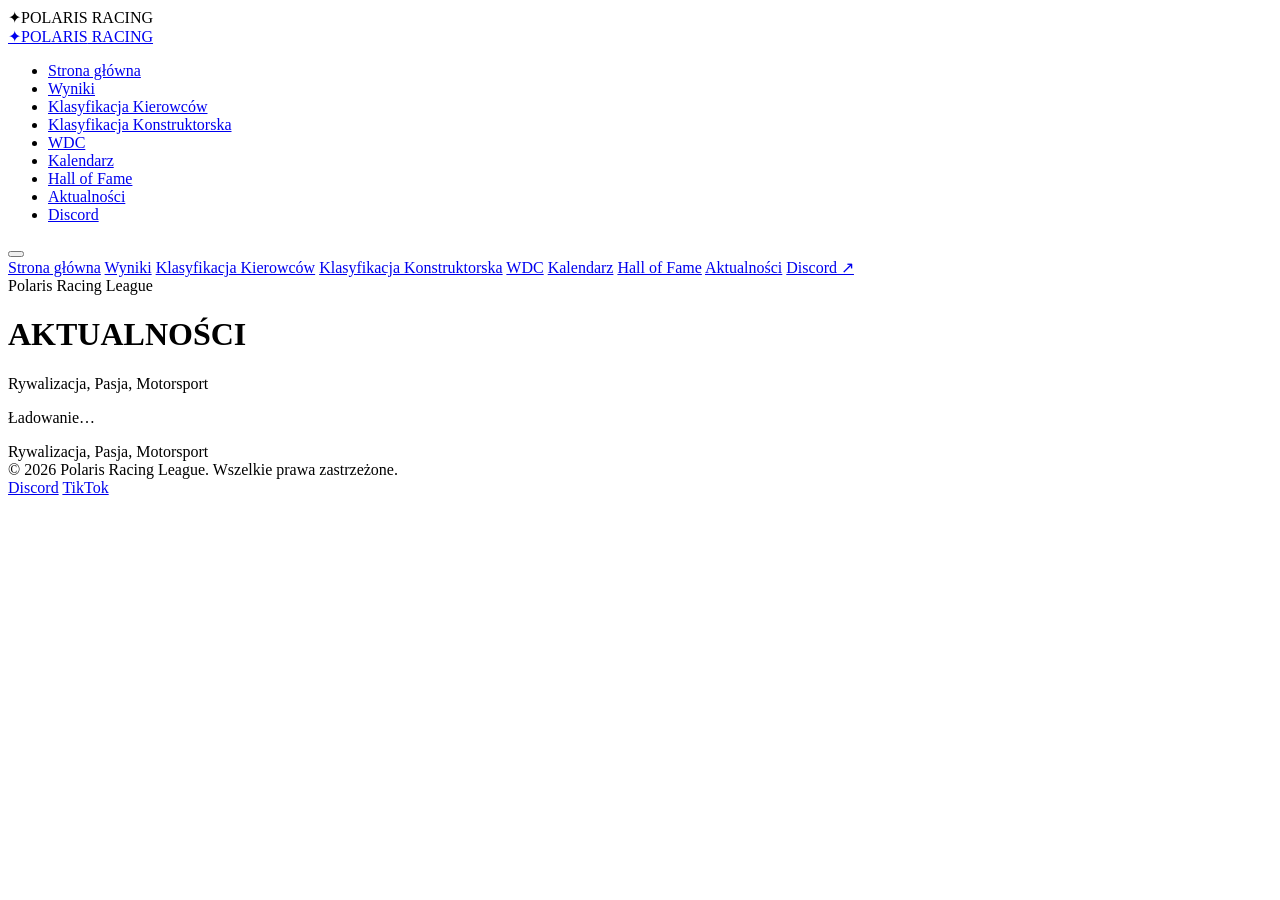
==== aktualnosci.html @ 64ffed16 "Add files via upload" ====
<!DOCTYPE html>
<html lang="pl">
<head>
  <meta charset="UTF-8" />
  <meta name="viewport" content="width=device-width, initial-scale=1.0" />
  <title>Aktualności — Polaris Racing League</title>
  <link rel="icon" type="image/svg+xml" href="data:image/svg+xml,%3Csvg%20xmlns=%27http://www.w3.org/2000/svg%27%20viewBox=%270%200%20100%20100%27%3E%3Cpolygon%20points=%2750,3%2061,38%2098,38%2068,60%2079,95%2050,73%2021,95%2032,60%202,38%2039,38%27%20fill=%27%23e10600%27/%3E%3C/svg%3E" />
  <link rel="stylesheet" href="css/style.css" />
</head>
<body>
<div id="loading-screen">
  <img src="assets/logo-polaris.png" alt="Polaris Racing League" class="loading-logo-img" onerror="this.style.display='none';document.querySelector('.loading-logo-text').style.display='block'"/>
  <div class="loading-logo-text" style="display:none"><span class="brand-mark">✦</span>POLARIS<span> RACING</span></div>
  <div class="loading-bar-track"><div class="loading-bar-fill"></div></div>
</div>
<nav>
  <a class="nav-brand" href="index.html">
    <img src="assets/logo-polaris.png" alt="Polaris Racing League" class="nav-logo" onerror="this.style.display='none';document.querySelector('.nav-brand-text').style.display='inline'"/>
    <span class="nav-brand-text" style="display:none"><span class="brand-mark">✦</span>POLARIS<span> RACING</span></span>
  </a>
  <ul class="nav-links">
    <li><a href="index.html">Strona główna</a></li>
    <li><a href="wyniki.html">Wyniki</a></li>
    <li><a href="klasyfikacja.html">Klasyfikacja Kierowców</a></li>
    <li><a href="konstruktorzy.html">Klasyfikacja Konstruktorska</a></li>
    <li><a href="wdc.html">WDC</a></li>
    <li><a href="kalendarz.html">Kalendarz</a></li>
    <li><a href="hall-of-fame.html">Hall of Fame</a></li>
    <li><a href="aktualnosci.html" class="active">Aktualności</a></li>
    <li><a href="https://discord.gg/vFkRcHvzsZ" target="_blank" class="nav-cta">Discord</a></li>
  </ul>
  <button class="hamburger" id="hamburger"><span></span><span></span><span></span></button>
</nav>
<div class="mobile-menu" id="mobile-menu">
  <a href="index.html">Strona główna</a>
  <a href="wyniki.html">Wyniki</a>
  <a href="klasyfikacja.html">Klasyfikacja Kierowców</a>
  <a href="konstruktorzy.html">Klasyfikacja Konstruktorska</a>
  <a href="wdc.html">WDC</a>
  <a href="kalendarz.html">Kalendarz</a>
  <a href="hall-of-fame.html">Hall of Fame</a>
  <a href="aktualnosci.html">Aktualności</a>
  <a href="https://discord.gg/vFkRcHvzsZ" target="_blank">Discord ↗</a>
</div>
<main>
  <div class="page-hero">
    <div class="page-hero-inner">
      <span class="hero-eyebrow">Polaris Racing League</span>
      <h1 class="page-hero-title">AKTUALNOŚCI</h1>
      <p class="page-hero-sub">Rywalizacja, Pasja, Motorsport</p>
    </div>
  </div>

  <section>
    <div id="news-grid"><p style="color:var(--gray)">Ładowanie…</p></div>
  </section>
</main>
<footer>
  <div>
    <div class="footer-brand">
      <img src="assets/logo-polaris.png" alt="" class="footer-logo" onerror="this.style.display='none'"/>
    </div>
    <div class="footer-motto">Rywalizacja, Pasja, Motorsport</div>
    <div class="footer-copy">© 2026 Polaris Racing League. Wszelkie prawa zastrzeżone.</div>
  </div>
  <div class="footer-links">
    <a href="https://discord.gg/vFkRcHvzsZ" target="_blank" class="footer-link">Discord</a>
    <a href="https://www.tiktok.com/@ligasobotnia2.0" target="_blank" class="footer-link">TikTok</a>
  </div>
</footer>
<script src="js/app.js"></script>
<script>initAktualnosci();</script>
</body>
</html>
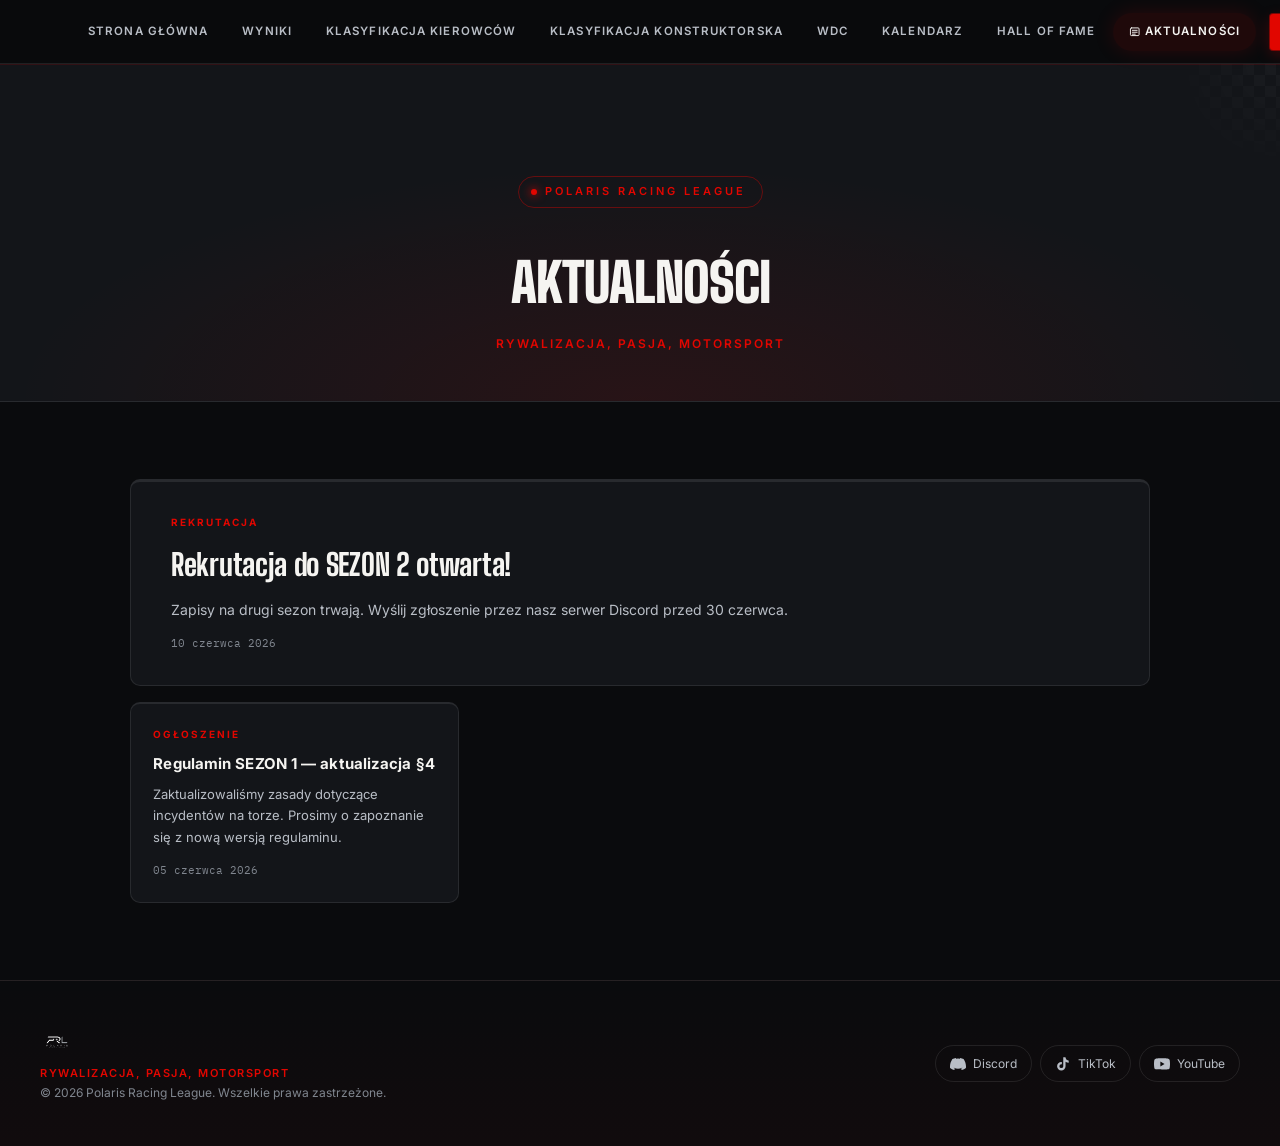
==== commit 3b1a21c5: "d" ====
--- a/aktualnosci.html
+++ b/aktualnosci.html
@@ -8,39 +8,34 @@
   <link rel="stylesheet" href="css/style.css" />
 </head>
 <body>
-<div id="loading-screen">
-  <img src="assets/logo-polaris.png" alt="Polaris Racing League" class="loading-logo-img" onerror="this.style.display='none';document.querySelector('.loading-logo-text').style.display='block'"/>
-  <div class="loading-logo-text" style="display:none"><span class="brand-mark">✦</span>POLARIS<span> RACING</span></div>
-  <div class="loading-bar-track"><div class="loading-bar-fill"></div></div>
-</div>
 <nav>
   <a class="nav-brand" href="index.html">
     <img src="assets/logo-polaris.png" alt="Polaris Racing League" class="nav-logo" onerror="this.style.display='none';document.querySelector('.nav-brand-text').style.display='inline'"/>
     <span class="nav-brand-text" style="display:none"><span class="brand-mark">✦</span>POLARIS<span> RACING</span></span>
   </a>
   <ul class="nav-links">
-    <li><a href="index.html">Strona główna</a></li>
-    <li><a href="wyniki.html">Wyniki</a></li>
-    <li><a href="klasyfikacja.html">Klasyfikacja Kierowców</a></li>
-    <li><a href="konstruktorzy.html">Klasyfikacja Konstruktorska</a></li>
-    <li><a href="wdc.html">WDC</a></li>
-    <li><a href="kalendarz.html">Kalendarz</a></li>
-    <li><a href="hall-of-fame.html">Hall of Fame</a></li>
-    <li><a href="aktualnosci.html" class="active">Aktualności</a></li>
-    <li><a href="https://discord.gg/vFkRcHvzsZ" target="_blank" class="nav-cta">Discord</a></li>
+    <li><a href="index.html"><span class="icon nav-link-icon" aria-hidden="true"><svg viewBox="0 0 24 24" fill="none" stroke="currentColor" stroke-width="2" stroke-linecap="round" stroke-linejoin="round"><path d="M3 10.5 12 3l9 7.5V20a1 1 0 0 1-1 1H4a1 1 0 0 1-1-1z"></path><polyline points="9 21 9 13 15 13 15 21"></polyline></svg></span>Strona główna</a></li>
+    <li><a href="wyniki.html"><span class="icon nav-link-icon" aria-hidden="true"><svg viewBox="0 0 24 24" fill="currentColor"><rect x="4" y="2" width="2" height="20"></rect><rect x="6" y="3" width="3" height="3"></rect><rect x="12" y="3" width="3" height="3"></rect><rect x="9" y="6" width="3" height="3"></rect><rect x="15" y="6" width="3" height="3"></rect><rect x="6" y="9" width="3" height="3"></rect><rect x="12" y="9" width="3" height="3"></rect></svg></span>Wyniki</a></li>
+    <li><a href="klasyfikacja.html"><span class="icon nav-link-icon" aria-hidden="true"><svg viewBox="0 0 24 24" fill="none" stroke="currentColor" stroke-width="2" stroke-linecap="round" stroke-linejoin="round"><path d="M8 3 5 10"></path><path d="M16 3l3 7"></path><circle cx="12" cy="15" r="6"></circle></svg></span>Klasyfikacja Kierowców</a></li>
+    <li><a href="konstruktorzy.html"><span class="icon nav-link-icon" aria-hidden="true"><svg viewBox="0 0 24 24" fill="none" stroke="currentColor" stroke-width="2" stroke-linecap="round" stroke-linejoin="round"><path d="M4 15a8 8 0 0 1 16 0"></path><path d="M3 15h18v2a1 1 0 0 1-1 1H4a1 1 0 0 1-1-1v-2z"></path><line x1="12" y1="7" x2="12" y2="10"></line></svg></span>Klasyfikacja Konstruktorska</a></li>
+    <li><a href="wdc.html"><span class="icon nav-link-icon" aria-hidden="true"><svg viewBox="0 0 24 24" fill="currentColor"><path d="M3 18h18l1-9-5.5 3.5L12 5.5 7.5 12.5 2 9l1 9z"></path><rect x="3" y="19" width="18" height="2" rx="1"></rect></svg></span>WDC</a></li>
+    <li><a href="kalendarz.html"><span class="icon nav-link-icon" aria-hidden="true"><svg viewBox="0 0 24 24" fill="none" stroke="currentColor" stroke-width="2" stroke-linecap="round" stroke-linejoin="round"><rect x="3" y="5" width="18" height="16" rx="2"></rect><line x1="16" y1="3" x2="16" y2="7"></line><line x1="8" y1="3" x2="8" y2="7"></line><line x1="3" y1="10" x2="21" y2="10"></line></svg></span>Kalendarz</a></li>
+    <li><a href="hall-of-fame.html"><span class="icon nav-link-icon" aria-hidden="true"><svg viewBox="0 0 24 24" fill="currentColor"><path d="M12 2.5l2.9 6 6.6.7-4.9 4.5 1.3 6.5-5.9-3.3-5.9 3.3 1.3-6.5-4.9-4.5 6.6-.7z"></path></svg></span>Hall of Fame</a></li>
+    <li><a href="aktualnosci.html" class="active"><span class="icon nav-link-icon" aria-hidden="true"><svg viewBox="0 0 24 24" fill="none" stroke="currentColor" stroke-width="2" stroke-linecap="round" stroke-linejoin="round"><rect x="3" y="4" width="18" height="16" rx="2"></rect><line x1="7" y1="9" x2="17" y2="9"></line><line x1="7" y1="13" x2="17" y2="13"></line><line x1="7" y1="17" x2="13" y2="17"></line></svg></span>Aktualności</a></li>
+    <li><a href="https://discord.gg/ZwvXkqyvb7" target="_blank" class="nav-cta">Discord</a></li>
   </ul>
-  <button class="hamburger" id="hamburger"><span></span><span></span><span></span></button>
+  <button class="hamburger" id="hamburger" aria-label="Menu"><span></span><span></span><span></span></button>
 </nav>
 <div class="mobile-menu" id="mobile-menu">
-  <a href="index.html">Strona główna</a>
-  <a href="wyniki.html">Wyniki</a>
-  <a href="klasyfikacja.html">Klasyfikacja Kierowców</a>
-  <a href="konstruktorzy.html">Klasyfikacja Konstruktorska</a>
-  <a href="wdc.html">WDC</a>
-  <a href="kalendarz.html">Kalendarz</a>
-  <a href="hall-of-fame.html">Hall of Fame</a>
-  <a href="aktualnosci.html">Aktualności</a>
-  <a href="https://discord.gg/vFkRcHvzsZ" target="_blank">Discord ↗</a>
+  <a href="index.html"><span class="icon" aria-hidden="true"><svg viewBox="0 0 24 24" fill="none" stroke="currentColor" stroke-width="2" stroke-linecap="round" stroke-linejoin="round"><path d="M3 10.5 12 3l9 7.5V20a1 1 0 0 1-1 1H4a1 1 0 0 1-1-1z"></path><polyline points="9 21 9 13 15 13 15 21"></polyline></svg></span>Strona główna</a>
+  <a href="wyniki.html"><span class="icon" aria-hidden="true"><svg viewBox="0 0 24 24" fill="currentColor"><rect x="4" y="2" width="2" height="20"></rect><rect x="6" y="3" width="3" height="3"></rect><rect x="12" y="3" width="3" height="3"></rect><rect x="9" y="6" width="3" height="3"></rect><rect x="15" y="6" width="3" height="3"></rect><rect x="6" y="9" width="3" height="3"></rect><rect x="12" y="9" width="3" height="3"></rect></svg></span>Wyniki</a>
+  <a href="klasyfikacja.html"><span class="icon" aria-hidden="true"><svg viewBox="0 0 24 24" fill="none" stroke="currentColor" stroke-width="2" stroke-linecap="round" stroke-linejoin="round"><path d="M8 3 5 10"></path><path d="M16 3l3 7"></path><circle cx="12" cy="15" r="6"></circle></svg></span>Klasyfikacja Kierowców</a>
+  <a href="konstruktorzy.html"><span class="icon" aria-hidden="true"><svg viewBox="0 0 24 24" fill="none" stroke="currentColor" stroke-width="2" stroke-linecap="round" stroke-linejoin="round"><path d="M4 15a8 8 0 0 1 16 0"></path><path d="M3 15h18v2a1 1 0 0 1-1 1H4a1 1 0 0 1-1-1v-2z"></path><line x1="12" y1="7" x2="12" y2="10"></line></svg></span>Klasyfikacja Konstruktorska</a>
+  <a href="wdc.html"><span class="icon" aria-hidden="true"><svg viewBox="0 0 24 24" fill="currentColor"><path d="M3 18h18l1-9-5.5 3.5L12 5.5 7.5 12.5 2 9l1 9z"></path><rect x="3" y="19" width="18" height="2" rx="1"></rect></svg></span>WDC</a>
+  <a href="kalendarz.html"><span class="icon" aria-hidden="true"><svg viewBox="0 0 24 24" fill="none" stroke="currentColor" stroke-width="2" stroke-linecap="round" stroke-linejoin="round"><rect x="3" y="5" width="18" height="16" rx="2"></rect><line x1="16" y1="3" x2="16" y2="7"></line><line x1="8" y1="3" x2="8" y2="7"></line><line x1="3" y1="10" x2="21" y2="10"></line></svg></span>Kalendarz</a>
+  <a href="hall-of-fame.html"><span class="icon" aria-hidden="true"><svg viewBox="0 0 24 24" fill="currentColor"><path d="M12 2.5l2.9 6 6.6.7-4.9 4.5 1.3 6.5-5.9-3.3-5.9 3.3 1.3-6.5-4.9-4.5 6.6-.7z"></path></svg></span>Hall of Fame</a>
+  <a href="aktualnosci.html"><span class="icon" aria-hidden="true"><svg viewBox="0 0 24 24" fill="none" stroke="currentColor" stroke-width="2" stroke-linecap="round" stroke-linejoin="round"><rect x="3" y="4" width="18" height="16" rx="2"></rect><line x1="7" y1="9" x2="17" y2="9"></line><line x1="7" y1="13" x2="17" y2="13"></line><line x1="7" y1="17" x2="13" y2="17"></line></svg></span>Aktualności</a>
+  <a href="https://discord.gg/ZwvXkqyvb7" target="_blank">Discord ↗</a>
 </div>
 <main>
   <div class="page-hero">
@@ -64,8 +59,18 @@
     <div class="footer-copy">© 2026 Polaris Racing League. Wszelkie prawa zastrzeżone.</div>
   </div>
   <div class="footer-links">
-    <a href="https://discord.gg/vFkRcHvzsZ" target="_blank" class="footer-link">Discord</a>
-    <a href="https://www.tiktok.com/@ligasobotnia2.0" target="_blank" class="footer-link">TikTok</a>
+    <a href="https://discord.gg/ZwvXkqyvb7" target="_blank" class="footer-link">
+      <svg width="16" height="16" viewBox="0 0 24 24" fill="currentColor"><path d="M20.317 4.37a19.791 19.791 0 0 0-4.885-1.515.074.074 0 0 0-.079.037c-.21.375-.444.864-.608 1.25a18.27 18.27 0 0 0-5.487 0 12.64 12.64 0 0 0-.617-1.25.077.077 0 0 0-.079-.037A19.736 19.736 0 0 0 3.677 4.37a.07.07 0 0 0-.032.027C.533 9.046-.32 13.58.099 18.057c.002.022.015.043.032.054a19.9 19.9 0 0 0 5.993 3.03.078.078 0 0 0 .084-.028c.462-.63.874-1.295 1.226-1.994a.076.076 0 0 0-.041-.106 13.107 13.107 0 0 1-1.872-.892.077.077 0 0 1-.008-.128 10.2 10.2 0 0 0 .372-.292.074.074 0 0 1 .077-.01c3.928 1.793 8.18 1.793 12.062 0a.074.074 0 0 1 .078.01c.12.098.246.198.373.292a.077.077 0 0 1-.006.127 12.299 12.299 0 0 1-1.873.892.077.077 0 0 0-.041.107c.36.698.772 1.362 1.225 1.993a.076.076 0 0 0 .084.028 19.839 19.839 0 0 0 6.002-3.03.077.077 0 0 0 .032-.054c.5-5.177-.838-9.674-3.549-13.66a.061.061 0 0 0-.031-.03z"/></svg>
+      Discord
+    </a>
+    <a href="https://www.tiktok.com/@ligasobotnia2.0" target="_blank" class="footer-link">
+      <svg width="16" height="16" viewBox="0 0 24 24" fill="currentColor"><path d="M19.59 6.69a4.83 4.83 0 0 1-3.77-4.25V2h-3.45v13.67a2.89 2.89 0 0 1-2.88 2.5 2.89 2.89 0 0 1-2.89-2.89 2.89 2.89 0 0 1 2.89-2.89c.28 0 .54.04.79.1V9.01a6.33 6.33 0 0 0-.79-.05 6.34 6.34 0 0 0-6.34 6.34 6.34 6.34 0 0 0 6.34 6.34 6.34 6.34 0 0 0 6.33-6.34V8.69a8.16 8.16 0 0 0 4.77 1.52V6.75a4.85 4.85 0 0 1-1-.06z"/></svg>
+      TikTok
+    </a>
+    <a href="https://www.youtube.com/@polarisracingleague" target="_blank" class="footer-link">
+      <svg width="16" height="16" viewBox="0 0 24 24" fill="currentColor"><path d="M23.498 6.186a2.982 2.982 0 0 0-2.099-2.115C19.505 3.545 12 3.545 12 3.545s-7.505 0-9.399.526A2.982 2.982 0 0 0 .502 6.186 31.174 31.174 0 0 0 0 12a31.174 31.174 0 0 0 .502 5.814 2.982 2.982 0 0 0 2.099 2.115c1.894.526 9.399.526 9.399.526s7.505 0 9.399-.526a2.982 2.982 0 0 0 2.099-2.115A31.174 31.174 0 0 0 24 12a31.174 31.174 0 0 0-.502-5.814zM9.545 15.568V8.432L15.818 12l-6.273 3.568z"/></svg>
+      YouTube
+    </a>
   </div>
 </footer>
 <script src="js/app.js"></script>
--- a/css/style.css
+++ b/css/style.css
@@ -0,0 +1,1636 @@
+@import url('https://fonts.googleapis.com/css2?family=Big+Shoulders+Display:wght@700;800;900&family=IBM+Plex+Mono:wght@500;600;700&family=Inter:wght@300;400;500;600;700&display=swap');
+
+:root {
+  --red: #e10600;
+  --red-dark: #a30400;
+  --red-glow: rgba(225, 6, 0, 0.18);
+  --black: #0a0b0d;
+  --surface: #131519;
+  --surface2: #1b1e24;
+  --surface3: #24272f;
+  --border: rgba(255,255,255,0.09);
+  --border-red: rgba(225,6,0,0.4);
+  --white: #f5f4f1;
+  --gray: #80868f;
+  --gray-light: #b9bec6;
+  --gold: #f4c430;
+  --silver: #9aa0aa;
+  --bronze: #b5652f;
+  --success: #4ade80;
+  --font-display: 'Big Shoulders Display', sans-serif;
+  --font-body: 'Inter', sans-serif;
+  --font-mono: 'IBM Plex Mono', monospace;
+}
+
+*, *::before, *::after { box-sizing: border-box; margin: 0; padding: 0; }
+
+html { scroll-behavior: smooth; }
+
+body {
+  background: var(--black);
+  color: var(--white);
+  font-family: var(--font-body);
+  font-size: 15px;
+  line-height: 1.6;
+  overflow-x: hidden;
+}
+
+a { color: inherit; text-decoration: none; }
+img { max-width: 100%; display: block; }
+
+:focus-visible {
+  outline: 2px solid var(--red);
+  outline-offset: 2px;
+  border-radius: 2px;
+}
+
+@media (prefers-reduced-motion: reduce) {
+  *, *::before, *::after {
+    animation-duration: 0.001ms !important;
+    animation-iteration-count: 1 !important;
+    transition-duration: 0.001ms !important;
+    scroll-behavior: auto !important;
+  }
+}
+
+/* ─── NAVBAR ─────────────────────────────────────── */
+nav {
+  position: fixed; top: 0; left: 0; right: 0; z-index: 100;
+  background: rgba(10,11,13,0.88);
+  backdrop-filter: blur(14px) saturate(1.3);
+  -webkit-backdrop-filter: blur(14px) saturate(1.3);
+  border-bottom: 1px solid var(--border);
+  box-shadow: 0 1px 0 rgba(225,6,0,0.15);
+  height: 64px;
+  display: flex; align-items: center;
+  padding: 0 clamp(1rem, 4vw, 2.5rem);
+  gap: 2rem;
+}
+.nav-brand {
+  font-family: var(--font-display);
+  font-size: 15px; font-weight: 900;
+  letter-spacing: 0.5px;
+  white-space: nowrap;
+}
+.nav-brand span { color: var(--red); }
+.brand-mark {
+  color: var(--red);
+  margin-right: 6px;
+  display: inline-block;
+  filter: drop-shadow(0 0 6px rgba(225,6,0,0.6));
+}
+.nav-links {
+  display: flex; align-items: center; gap: 2px;
+  list-style: none;
+  margin-left: auto;
+}
+.nav-links a {
+  position: relative;
+  display: inline-flex; align-items: center;
+  height: 38px; padding: 0 16px;
+  font-size: 11.5px; font-weight: 600;
+  letter-spacing: 1.1px; text-transform: uppercase;
+  color: var(--gray-light);
+  transition: color 0.2s ease,
+              background 0.45s cubic-bezier(.22,1,.36,1),
+              box-shadow 0.45s cubic-bezier(.22,1,.36,1);
+  white-space: nowrap;
+}
+.nav-links a:hover:not(.nav-cta),
+.nav-links a.active:not(.nav-cta) {
+  color: var(--white);
+  background: rgba(225,6,0,0.10);
+  border-radius: 999px;
+  box-shadow: 0 0 20px rgba(225,6,0,.15);
+}
+.nav-link-icon,
+.nav-links a .nav-link-icon {
+  width: 0; margin-right: 0; opacity: 0;
+  transform: translateX(-8px);
+  overflow: hidden;
+  transition: width 0.45s cubic-bezier(.22,1,.36,1),
+              margin-right 0.45s cubic-bezier(.22,1,.36,1),
+              opacity 0.3s ease,
+              transform 0.45s cubic-bezier(.22,1,.36,1);
+}
+.nav-links a:hover .nav-link-icon,
+.nav-links a.active .nav-link-icon {
+  width: 1em; margin-right: 0.35em; opacity: 1; transform: translateX(0);
+}
+.nav-cta {
+  margin-left: 12px;
+  background: var(--red);
+  color: var(--white) !important;
+  padding: 0 20px !important;
+  border-radius: 3px;
+  height: 36px !important; line-height: 36px !important;
+  margin-top: auto; margin-bottom: auto;
+  font-size: 11px !important;
+  font-weight: 700 !important;
+  box-shadow: 0 0 0 1px rgba(225,6,0,0.5), 0 4px 14px rgba(225,6,0,0.25);
+  transition: background 0.2s !important, transform 0.2s !important, box-shadow 0.2s !important;
+}
+.nav-cta:hover { background: var(--red-dark) !important; transform: translateY(-1px); box-shadow: 0 0 0 1px rgba(225,6,0,0.6), 0 6px 18px rgba(225,6,0,0.35); }
+.hamburger {
+  display: none; flex-direction: column; gap: 5px;
+  cursor: pointer; margin-left: auto; padding: 4px;
+  background: none; border: none;
+}
+.hamburger span {
+  display: block; width: 22px; height: 2px;
+  background: var(--white); border-radius: 2px;
+  transition: transform 0.25s, opacity 0.25s;
+}
+.mobile-menu {
+  display: none; position: fixed;
+  top: 64px; left: 0; right: 0; z-index: 99;
+  background: rgba(10,11,13,0.98);
+  backdrop-filter: blur(14px);
+  border-bottom: 1px solid var(--border);
+  padding: 0.75rem;
+  flex-direction: column; gap: 0;
+}
+.mobile-menu a {
+  display: block; padding: 13px 16px;
+  font-size: 13px; font-weight: 600; letter-spacing: 1px; text-transform: uppercase;
+  color: var(--gray-light); border-radius: 6px;
+  transition: background 0.15s, color 0.15s;
+}
+.mobile-menu a:hover { background: var(--surface2); color: var(--white); }
+.mobile-menu.open { display: flex; }
+
+/* ─── MAIN WRAPPER ───────────────────────────────── */
+main { padding-top: 64px; }
+
+/* ─── HERO ───────────────────────────────────────── */
+.hero {
+  position: relative; min-height: 92vh;
+  display: flex; align-items: center; justify-content: center;
+  text-align: center; overflow: hidden;
+  padding: 4rem clamp(1rem, 5vw, 3rem);
+}
+.hero-bg {
+  position: absolute; inset: 0;
+  background:
+    radial-gradient(ellipse 80% 60% at 50% 100%, rgba(225,6,0,0.14) 0%, transparent 70%),
+    repeating-linear-gradient(90deg, transparent, transparent 79px, rgba(255,255,255,0.02) 80px),
+    repeating-linear-gradient(0deg, transparent, transparent 79px, rgba(255,255,255,0.02) 80px),
+    var(--black);
+}
+.hero-bg::before {
+  content: '';
+  position: absolute; top: 0; right: 0; width: 240px; height: 240px;
+  background-image:
+    linear-gradient(45deg, rgba(255,255,255,0.05) 25%, transparent 25%, transparent 75%, rgba(255,255,255,0.05) 75%),
+    linear-gradient(45deg, rgba(255,255,255,0.05) 25%, transparent 25%, transparent 75%, rgba(255,255,255,0.05) 75%);
+  background-size: 26px 26px;
+  background-position: 0 0, 13px 13px;
+  -webkit-mask-image: radial-gradient(ellipse 100% 100% at 100% 0%, black 0%, transparent 70%);
+  mask-image: radial-gradient(ellipse 100% 100% at 100% 0%, black 0%, transparent 70%);
+  opacity: 0.6;
+}
+.hero-bg::after {
+  content: '';
+  position: absolute; bottom: 0; left: 0; right: 0; height: 200px;
+  background: linear-gradient(transparent, var(--black));
+}
+/* When a track photo loads (see applyHeroTrackBackground in app.js), JS sets
+   an inline background-image stack (dark fade + red glow + grid pattern +
+   photo) matching these layer counts — keeps the same on-brand treatment
+   as the plain-gradient look, with real circuit photography underneath. */
+.hero-bg.has-track-bg {
+  background-size: cover, cover, auto, auto, cover;
+  background-position: center, center, 0 0, 0 0, center 35%;
+  background-repeat: no-repeat, no-repeat, repeat, repeat, no-repeat;
+}
+.hero-content { position: relative; z-index: 1; max-width: 760px; }
+
+/* Start lights — the signature moment: five lights climb, then go dark ("lights out") */
+.start-lights {
+  display: flex; gap: 10px; justify-content: center;
+  margin-bottom: 1.75rem;
+  animation: fadeUp 0.6s ease both;
+}
+.start-lights span {
+  width: 12px; height: 12px; border-radius: 50%;
+  background: var(--surface3);
+  border: 1px solid rgba(225,6,0,0.35);
+  box-shadow: inset 0 0 4px rgba(0,0,0,0.5);
+  position: relative;
+}
+.start-lights span::before {
+  content: '';
+  position: absolute; inset: -1px; border-radius: 50%;
+  background: var(--red);
+  box-shadow: 0 0 12px 2px rgba(225,6,0,0.8);
+  opacity: 0.12;
+}
+.start-lights span:nth-child(1)::before { animation: lightBulb 5s infinite; animation-delay: 0s; }
+.start-lights span:nth-child(2)::before { animation: lightBulb 5s infinite; animation-delay: 0.18s; }
+.start-lights span:nth-child(3)::before { animation: lightBulb 5s infinite; animation-delay: 0.36s; }
+.start-lights span:nth-child(4)::before { animation: lightBulb 5s infinite; animation-delay: 0.54s; }
+.start-lights span:nth-child(5)::before { animation: lightBulb 5s infinite; animation-delay: 0.72s; }
+@keyframes lightBulb {
+  0%, 16% { opacity: 0.12; }
+  20%, 78% { opacity: 1; }
+  82%, 100% { opacity: 0.12; }
+}
+
+.hero-eyebrow {
+  display: inline-flex; align-items: center; gap: 8px;
+  font-size: 11px; font-weight: 600; letter-spacing: 3px; text-transform: uppercase;
+  color: var(--red);
+  border: 1px solid var(--border-red);
+  padding: 6px 16px 6px 12px; border-radius: 20px;
+  margin-bottom: 1.5rem;
+  animation: fadeUp 0.6s ease both;
+}
+.hero-eyebrow::before {
+  content: '';
+  width: 6px; height: 6px; border-radius: 50%;
+  background: var(--red);
+  box-shadow: 0 0 8px 1px rgba(225,6,0,0.7);
+  flex-shrink: 0;
+}
+.hero h1 {
+  font-family: var(--font-display);
+  font-size: clamp(36px, 9vw, 88px);
+  font-weight: 900; line-height: 0.95;
+  letter-spacing: -2px;
+  animation: fadeUp 0.6s 0.1s ease both;
+}
+.hero h1 span { color: var(--red); }
+.hero-sub {
+  margin-top: 1rem;
+  font-size: clamp(13px, 2vw, 16px);
+  color: var(--gray-light);
+  letter-spacing: 1px;
+  animation: fadeUp 0.6s 0.2s ease both;
+}
+.hero-buttons {
+  display: flex; gap: 12px; justify-content: center; flex-wrap: wrap;
+  margin-top: 2.5rem;
+  animation: fadeUp 0.6s 0.3s ease both;
+}
+.btn {
+  display: inline-flex; align-items: center; gap: 8px;
+  padding: 13px 28px; border-radius: 3px;
+  font-size: 13px; font-weight: 700; letter-spacing: 0.3px;
+  cursor: pointer; transition: all 0.2s;
+  border: none;
+}
+.btn-primary { background: var(--red); color: var(--white); box-shadow: 0 4px 18px rgba(225,6,0,0.28); }
+.btn-primary:hover { background: var(--red-dark); transform: translateY(-2px); box-shadow: 0 8px 22px rgba(225,6,0,0.4); }
+.btn-outline {
+  background: transparent; color: var(--white);
+  border: 1px solid rgba(255,255,255,0.2);
+}
+.btn-outline:hover { border-color: rgba(255,255,255,0.5); transform: translateY(-2px); background: rgba(255,255,255,0.04); }
+.hero-stats {
+  display: flex; gap: clamp(1.5rem, 4vw, 3rem);
+  justify-content: center; margin-top: 4rem;
+  animation: fadeUp 0.6s 0.4s ease both;
+}
+.hero-stat { text-align: center; }
+.hero-stat-num {
+  font-family: var(--font-mono);
+  font-size: clamp(22px, 4vw, 32px);
+  font-weight: 700; color: var(--white);
+}
+.hero-stat-label {
+  font-size: 10px; font-weight: 500; letter-spacing: 2px;
+  text-transform: uppercase; color: var(--gray);
+  margin-top: 2px;
+}
+
+@keyframes fadeUp {
+  from { opacity: 0; transform: translateY(20px); }
+  to   { opacity: 1; transform: translateY(0); }
+}
+
+/* ─── SECTIONS ───────────────────────────────────── */
+section { padding: clamp(3rem, 6vw, 5rem) clamp(1rem, 5vw, 2.5rem); max-width: 1100px; margin: 0 auto; }
+.section-header { display: flex; align-items: baseline; gap: 16px; margin-bottom: 2rem; }
+.section-label {
+  font-size: 10px; font-weight: 700; letter-spacing: 3px; text-transform: uppercase;
+  color: var(--red);
+}
+.section-title {
+  font-family: var(--font-display);
+  font-size: clamp(20px, 3vw, 26px); font-weight: 800;
+  letter-spacing: 0.2px;
+}
+.section-divider {
+  flex: 1; height: 1px; background: var(--border);
+}
+
+/* ─── LAST RACE ──────────────────────────────────── */
+.last-race-grid {
+  display: grid;
+  grid-template-columns: 1fr 1.6fr;
+  gap: 1.5rem;
+}
+.race-info-card {
+  background: var(--surface); border: 1px solid var(--border);
+  border-radius: 10px; padding: 1.5rem;
+  display: flex; flex-direction: column; gap: 1rem;
+  box-shadow: 0 12px 30px rgba(0,0,0,0.25);
+}
+.race-flag {
+  font-size: 48px; line-height: 1;
+}
+.race-name-display {
+  font-family: var(--font-display);
+  font-size: clamp(18px, 2.5vw, 22px); font-weight: 800;
+  letter-spacing: 0.2px;
+}
+.race-meta-row {
+  display: flex; flex-direction: column; gap: 6px;
+}
+.race-meta-item {
+  display: flex; align-items: center; gap: 6px;
+  font-size: 13px; color: var(--gray);
+  font-family: var(--font-mono);
+}
+.race-meta-item strong { color: var(--gray-light); font-weight: 500; font-family: var(--font-body); }
+.podium-row {
+  display: flex; flex-direction: column; gap: 8px;
+  margin-top: auto;
+}
+.podium-item {
+  display: flex; align-items: center; gap: 10px;
+  padding: 10px 12px; border-radius: 6px;
+  background: var(--surface2);
+  border: 1px solid transparent;
+  transition: border-color 0.2s, background 0.2s;
+}
+.podium-item:hover { border-color: var(--border); background: var(--surface3); }
+.podium-pos {
+  font-family: var(--font-mono);
+  font-size: 18px; font-weight: 700; width: 28px; text-align: center;
+}
+.p1 { color: var(--gold); }
+.p2 { color: var(--silver); }
+.p3 { color: var(--bronze); }
+.podium-driver { font-size: 13px; font-weight: 500; flex: 1; }
+.podium-team { font-size: 11px; color: var(--gray); }
+.podium-pts { font-family: var(--font-mono); font-size: 13px; font-weight: 700; color: var(--red); }
+.podium-avatar {
+  width: 40px; height: 40px; object-fit: contain; object-position: bottom;
+  flex-shrink: 0;
+}
+.podium-row-event {
+  flex-direction: row;
+  align-items: flex-end;
+  max-width: 1100px; margin: 0 auto 2rem; padding: 0 clamp(1rem, 5vw, 2.5rem);
+  gap: 12px;
+}
+.podium-row-event .podium-item { flex: 1; flex-direction: column; text-align: center; gap: 6px; padding: 16px 12px; }
+.podium-row-event .podium-avatar { width: 64px; height: 64px; }
+.podium-row-event .podium-driver { flex: none; }
+.podium-row-event .podium-item-first {
+  flex: 1.25;
+  padding: 22px 14px 20px;
+  border-color: rgba(244,196,48,0.4);
+  background: linear-gradient(180deg, rgba(244,196,48,0.08), var(--surface) 65%);
+  box-shadow: 0 10px 26px rgba(0,0,0,0.35);
+  transform: translateY(-14px);
+}
+.podium-row-event .podium-item-first .podium-avatar { width: 84px; height: 84px; }
+.podium-row-event .podium-item-first .podium-pos { font-size: 24px; }
+.podium-row-event .podium-item-first .podium-driver { font-size: 15px; font-weight: 700; }
+.podium-row-event .podium-item-first:hover { transform: translateY(-16px); }
+
+/* ─── RESULTS TABLE ──────────────────────────────── */
+.table-wrap {
+  overflow-x: auto;
+  border: 1px solid var(--border);
+  border-radius: 10px;
+  background: var(--surface);
+}
+table.results {
+  width: 100%; border-collapse: collapse;
+  font-size: 13px;
+}
+table.results thead th {
+  font-size: 10px; font-weight: 700; letter-spacing: 1.5px; text-transform: uppercase;
+  color: var(--gray); padding: 12px 14px;
+  border-bottom: 1px solid var(--border);
+  background: var(--surface2);
+  text-align: left; white-space: nowrap;
+}
+table.results thead th.right { text-align: center; }
+table.results tbody tr {
+  border-bottom: 1px solid var(--border);
+  transition: background 0.15s;
+}
+table.results tbody tr:last-child { border-bottom: none; }
+table.results tbody tr:hover { background: var(--surface2); }
+table.results td {
+  padding: 12px 14px; vertical-align: middle; white-space: nowrap;
+}
+table.results td.right { text-align: center; }
+table.results td.center { text-align: center; }
+
+/* ─── DRIVER HOVER POPOVER ────────────────────────── */
+.driver-popover {
+  position: fixed;
+  z-index: 500;
+  width: 300px;
+  background: var(--surface2);
+  border: 1px solid var(--border-red);
+  border-radius: 12px;
+  box-shadow: 0 20px 50px rgba(0,0,0,.5), 0 0 0 1px rgba(225,6,0,.08);
+  padding: 1.1rem 1.25rem;
+  opacity: 0;
+  transform: translateY(4px) scale(.98);
+  pointer-events: none;
+  transition: opacity .15s ease, transform .15s ease;
+}
+.driver-popover.visible { opacity: 1; transform: translateY(0) scale(1); }
+
+.driver-popover-head { display: flex; align-items: center; gap: 10px; margin-bottom: 1rem; }
+.driver-popover-avatar-wrap { width: 44px; height: 44px; flex-shrink: 0; }
+.driver-popover-avatar { width: 100%; height: 100%; object-fit: contain; object-position: bottom; }
+.driver-popover-dot { width: 4px; height: 34px; border-radius: 2px; flex-shrink: 0; }
+.driver-popover-name { font-family: var(--font-display); font-size: 18px; font-weight: 800; letter-spacing: -.2px; }
+.driver-popover-number { font-size: 13px; margin-right: 8px; vertical-align: 2px; }
+.driver-popover-team { font-size: 11.5px; color: var(--gray-light); margin-top: 2px; }
+
+.driver-popover-stats {
+  display: grid; grid-template-columns: repeat(3, 1fr); gap: 8px;
+  padding-bottom: 1rem; margin-bottom: 1rem;
+  border-bottom: 1px solid var(--border);
+}
+.driver-popover-stat { display: flex; flex-direction: column; gap: 4px; }
+.driver-popover-stat-label { font-size: 9px; font-weight: 700; letter-spacing: 1px; text-transform: uppercase; color: var(--gray); }
+.driver-popover-stat-val { font-family: var(--font-mono); font-size: 20px; font-weight: 700; color: var(--white); }
+.driver-popover-stat-val.small { font-size: 14px; }
+.driver-popover-pos { width: 32px; height: 32px; font-size: 15px; }
+
+.driver-popover-fastest {
+  display: flex; align-items: center; gap: 10px;
+  background: rgba(225,6,0,.1); border: 1px solid rgba(225,6,0,.3);
+  border-radius: 8px; padding: .6rem .75rem;
+}
+.driver-popover-fastest .icon { width: 1.2em; height: 1.2em; margin-right: 0; }
+.driver-popover-fastest-info { display: flex; flex-direction: column; flex: 1; gap: 2px; }
+.driver-popover-fastest-label { font-size: 9px; font-weight: 700; letter-spacing: .8px; text-transform: uppercase; color: var(--gray-light); }
+.driver-popover-fastest-time { font-family: var(--font-mono); font-size: 17px; font-weight: 700; color: var(--white); }
+
+.driver-popover-penalty {
+  display: flex; align-items: center; gap: 6px;
+  margin-top: .75rem;
+  font-size: 11.5px; color: var(--gray-light);
+}
+.driver-popover-penalty .icon { color: var(--gold); margin-right: 0; }
+.pos-badge, .standing-pos {
+  display: inline-flex; align-items: center; justify-content: center;
+  width: 26px; height: 26px; border-radius: 4px;
+  font-family: var(--font-mono); font-size: 12px; font-weight: 700;
+  background: var(--surface3); color: var(--gray-light);
+}
+.pos-badge.p1, .standing-pos.p1 { background: rgba(244,196,48,0.16); color: var(--gold); }
+.pos-badge.p2, .standing-pos.p2 { background: rgba(154,160,170,0.16); color: var(--silver); }
+.pos-badge.p3, .standing-pos.p3 { background: rgba(181,101,47,0.16); color: var(--bronze); }
+.team-dot {
+  display: inline-block; width: 3px; height: 20px;
+  border-radius: 2px; margin-right: 10px; vertical-align: middle;
+  flex-shrink: 0;
+}
+.driver-cell { display: flex; align-items: center; }
+.driver-cell-avatar {
+  width: 28px; height: 28px; object-fit: contain; object-position: bottom;
+  margin-right: 8px; flex-shrink: 0;
+}
+/* Celowo NIE jak .pos-badge/.standing-pos (te pokazują POZYCJĘ w wyścigu,
+   złoto/srebro/brąz) — mały, stonowany prostokąt, żeby nie pomylić numeru
+   bolidu z pozycją klasyfikacyjną w tym samym wierszu. */
+.driver-number {
+  display: inline-flex; align-items: center; justify-content: center;
+  min-width: 20px; padding: 1px 5px; margin-right: 8px;
+  border-radius: 4px; background: var(--surface3); border: 1px solid var(--border);
+  font-family: var(--font-mono); font-size: 11px; font-weight: 700;
+  color: var(--gray-light); flex-shrink: 0;
+}
+.driver-name { font-weight: 600; font-size: 13px; }
+.driver-realname { display: block; font-size: 11px; color: var(--gray); }
+.penalty-badge {
+  margin-left: 10px;
+  font-family: var(--font-mono);
+  font-size: 10px; font-weight: 700;
+  color: var(--red);
+  background: rgba(225,6,0,0.12);
+  border: 1px solid rgba(225,6,0,0.3);
+  padding: 2px 7px;
+  border-radius: 20px;
+  white-space: nowrap;
+  cursor: help;
+}
+.penalty-badge + .penalty-badge { margin-left: 6px; }
+.penalty-badge-removed {
+  color: var(--success);
+  background: rgba(74,222,128,0.12);
+  border-color: rgba(74,222,128,0.3);
+}
+.penalty-badge-pos {
+  color: var(--gold);
+  background: rgba(244,196,48,0.12);
+  border-color: rgba(244,196,48,0.3);
+}
+.team-badge {
+  display: inline-flex;
+  align-items: center;
+  gap: 8px;
+  font-size: 12.5px;
+  font-weight: 600;
+  color: var(--gray-light);
+  white-space: nowrap;
+}
+.team-logo {
+  width: 20px; height: 20px;
+  object-fit: contain;
+  flex-shrink: 0;
+}
+.team-badge-md .team-logo { width: 30px; height: 30px; }
+.team-badge-md .team-name { font-size: 13.5px; font-weight: 700; color: var(--white); }
+.team-name { white-space: normal; }
+.gap-text { font-size: 12px; color: var(--gray); font-family: var(--font-mono); }
+.points-val { font-family: var(--font-mono); font-size: 13px; font-weight: 700; color: var(--white); }
+.status-fin {
+  font-size: 10px; font-weight: 700; letter-spacing: 0.5px;
+  color: var(--success); background: rgba(74,222,128,0.1);
+  padding: 3px 9px; border-radius: 20px;
+}
+
+/* ─── SEASON SNAPSHOT (pasek statystyk nad tabelą) ────────────── */
+.stats-strip {
+  display: grid;
+  grid-template-columns: repeat(auto-fit, minmax(200px, 1fr));
+  gap: 1px;
+  background: var(--border);
+  border: 1px solid var(--border);
+  border-radius: 10px;
+  overflow: hidden;
+  max-width: 1100px;
+  margin: 0 auto 1.5rem;
+}
+.stat-tile { background: var(--surface); padding: 1.25rem 1.5rem; display: flex; flex-direction: column; gap: 5px; }
+.stat-tile-label { font-size: 10px; font-weight: 700; letter-spacing: 1.5px; text-transform: uppercase; color: var(--gray); }
+.stat-tile-value { font-family: var(--font-mono); font-size: 22px; font-weight: 700; color: var(--white); }
+.stat-tile-value small { font-family: var(--font-body); font-size: 12px; font-weight: 500; color: var(--gray-light); }
+.stat-tile-value.accent { color: var(--red); }
+.stat-tile-sub { font-size: 12px; color: var(--gray-light); margin-top: 2px; white-space: nowrap; overflow: hidden; text-overflow: ellipsis; }
+
+/* ─── STANDINGS ──────────────────────────────────── */
+.standings-wrap { background: var(--surface); border: 1px solid var(--border); border-radius: 10px; overflow: hidden; }
+table.standings { width: 100%; border-collapse: collapse; font-size: 13px; }
+table.standings thead th {
+  font-size: 10px; font-weight: 700; letter-spacing: 1.5px; text-transform: uppercase;
+  color: var(--gray); padding: 12px 16px;
+  background: var(--surface2);
+  border-bottom: 1px solid var(--border); text-align: left;
+}
+table.standings thead th.right { text-align: center; }
+table.standings tbody tr {
+  border-bottom: 1px solid var(--border); transition: background 0.15s;
+}
+table.standings tbody tr:last-child { border-bottom: none; }
+table.standings tbody tr:hover { background: var(--surface2); }
+table.standings td { padding: 14px 16px; vertical-align: middle; }
+table.standings td.right { text-align: center; }
+.points-big { font-family: var(--font-mono); font-size: 16px; font-weight: 700; color: var(--red); }
+.wins-val, .podium-val { color: var(--gray-light); font-family: var(--font-mono); }
+
+/* ─── NEWS ───────────────────────────────────────── */
+.news-grid { display: grid; grid-template-columns: repeat(auto-fill, minmax(300px, 1fr)); gap: 1rem; }
+.news-card {
+  background: var(--surface); border: 1px solid var(--border);
+  border-radius: 10px; padding: 1.4rem;
+  border-top: 2px solid var(--border);
+  transition: border-color 0.2s;
+}
+.news-card:hover { border-color: rgba(255,255,255,0.16); border-top-color: var(--red); }
+.news-type {
+  font-size: 10px; font-weight: 700; letter-spacing: 2px; text-transform: uppercase;
+  color: var(--red); margin-bottom: 10px;
+}
+.news-title { font-size: 15px; font-weight: 700; margin-bottom: 8px; letter-spacing: 0.1px; }
+.news-body { font-size: 13px; color: var(--gray-light); line-height: 1.65; }
+.news-date { font-size: 11px; color: var(--gray); margin-top: 14px; font-family: var(--font-mono); }
+.news-card-featured {
+  grid-column: 1 / -1;
+  padding: 2rem 2.5rem;
+  border-top-width: 3px;
+}
+.news-card-featured .news-title {
+  font-family: var(--font-display);
+  font-size: clamp(22px, 3vw, 30px);
+  font-weight: 800;
+  letter-spacing: -0.3px;
+  margin-bottom: 10px;
+}
+.news-card-featured .news-body { font-size: 14px; max-width: 640px; }
+
+/* ─── SOCIAL / COMMUNITY SECTION ─────────────────── */
+.social-grid { display: grid; grid-template-columns: repeat(auto-fit, minmax(280px, 1fr)); gap: 1rem; }
+.social-card {
+  display: flex; align-items: center; gap: 1rem;
+  padding: 1.5rem;
+  background: var(--surface); border: 1px solid var(--border);
+  border-radius: 12px;
+  transition: border-color .2s, transform .2s, box-shadow .2s;
+}
+.social-card:hover { transform: translateY(-3px); box-shadow: 0 14px 30px rgba(0,0,0,.3); }
+.social-card-icon {
+  width: 48px; height: 48px; border-radius: 50%; flex-shrink: 0;
+  display: flex; align-items: center; justify-content: center;
+}
+.social-card-icon .icon { width: 22px; height: 22px; margin-right: 0; }
+.social-card-body { flex: 1; min-width: 0; }
+.social-card-name { font-family: var(--font-display); font-size: 16px; font-weight: 800; margin-bottom: 2px; }
+.social-card-desc { font-size: 12.5px; color: var(--gray-light); line-height: 1.5; }
+.social-card-arrow { width: 18px; height: 18px; color: var(--gray); transition: transform .2s, color .2s; flex-shrink: 0; }
+.social-card:hover .social-card-arrow { transform: translateX(4px); color: var(--white); }
+
+.social-card-discord .social-card-icon { background: rgba(88,101,242,.15); color: #5865f2; }
+.social-card-discord:hover { border-color: rgba(88,101,242,.4); }
+.social-card-youtube .social-card-icon { background: rgba(255,0,0,.12); color: #ff0000; }
+.social-card-youtube:hover { border-color: rgba(255,0,0,.35); }
+.social-card-tiktok .social-card-icon { background: rgba(255,255,255,.08); color: var(--white); }
+.social-card-tiktok:hover { border-color: rgba(255,255,255,.25); }
+
+/* ─── FOOTER ─────────────────────────────────────── */
+footer {
+  border-top: 1px solid var(--border);
+  padding: 2.75rem clamp(1rem, 5vw, 2.5rem);
+  display: flex; align-items: center; justify-content: space-between;
+  flex-wrap: wrap; gap: 1.5rem;
+  background: linear-gradient(180deg, transparent, rgba(225,6,0,0.03));
+}
+.footer-brand {
+  font-family: var(--font-display);
+  font-size: 14px; font-weight: 900; letter-spacing: 0.5px;
+}
+.footer-brand span { color: var(--red); }
+.footer-copy { font-size: 12px; color: var(--gray); }
+.footer-links { display: flex; gap: 8px; }
+.footer-link {
+  font-size: 12px; color: var(--gray-light);
+  display: flex; align-items: center; gap: 7px;
+  padding: 8px 14px;
+  border-radius: 20px;
+  border: 1px solid var(--border);
+  transition: color 0.2s, border-color 0.2s, background 0.2s;
+}
+.footer-link:hover { color: var(--white); border-color: rgba(225,6,0,0.4); background: rgba(225,6,0,0.06); }
+
+/* ─── RACE PAGE SPECIFICS ────────────────────────── */
+.race-chips { display: flex; gap: 10px; flex-wrap: wrap; margin-top: 1rem; }
+.race-chip {
+  display: inline-flex; align-items: center; gap: 6px;
+  font-size: 12px; font-weight: 500; letter-spacing: 0.3px;
+  padding: 5px 14px; border-radius: 20px;
+  background: var(--surface2); border: 1px solid var(--border);
+  color: var(--gray-light);
+}
+.race-chip .icon { margin-right: 0; }
+/* Mały ~18px awatar do kontekstów tekstowych (chipy, stats-strip, HOF) */
+.chip-avatar {
+  display: inline-block; width: 18px; height: 18px;
+  object-fit: contain; object-position: bottom;
+  vertical-align: -4px; margin-right: 4px; flex-shrink: 0;
+}
+.race-chip-fastest {
+  background: rgba(225,6,0,0.1); border-color: rgba(225,6,0,0.35); color: var(--white);
+  display: inline-flex; align-items: center; gap: 6px;
+}
+.race-chip-fastest strong { color: var(--red); }
+.race-chip-dotd {
+  background: rgba(244,196,48,0.12); border-color: rgba(244,196,48,0.4); color: var(--white);
+  display: inline-flex; align-items: center; gap: 6px;
+  cursor: help;
+}
+.race-chip-dotd strong { color: var(--gold); }
+
+.dotd-badge {
+  margin-right: 8px;
+  cursor: help;
+  filter: drop-shadow(0 0 4px rgba(244,196,48,0.6));
+}
+.fastest-badge {
+  margin-right: 8px;
+  cursor: help;
+  filter: drop-shadow(0 0 4px rgba(225,6,0,0.6));
+}
+tr.row-dotd { background: rgba(244,196,48,0.05); }
+tr.row-dotd:hover { background: rgba(244,196,48,0.09); }
+tr.row-fastest { background: rgba(225,6,0,0.05); }
+tr.row-fastest:hover { background: rgba(225,6,0,0.09); }
+tr.row-dotd.row-fastest { background: linear-gradient(90deg, rgba(244,196,48,0.06), rgba(225,6,0,0.06)); }
+
+.tyre-pill {
+  display: inline-flex; align-items: center; justify-content: center;
+  width: 20px; height: 20px; border-radius: 50%;
+  font-size: 10.5px; font-weight: 800; font-family: var(--font-mono);
+  line-height: 1; vertical-align: middle;
+  border: 1px solid rgba(0,0,0,0.35);
+  box-shadow: 0 1px 3px rgba(0,0,0,0.4);
+}
+.tyre-pill-fallback { background: #888; color: #fff; border-color: rgba(0,0,0,0.25); }
+.tyre-strategy { display: inline-flex; align-items: center; gap: 3px; white-space: nowrap; }
+.tyre-laps { font-size: 10px; color: var(--gray); font-family: var(--font-mono); margin-right: 2px; }
+.tyre-arrow { color: var(--gray); font-size: 10px; margin: 0 1px; }
+
+.fastest-lap-card {
+  background: var(--surface); border: 1px solid rgba(225,6,0,0.3);
+  border-left: 3px solid var(--red);
+  border-radius: 8px; padding: 1rem 1.25rem;
+  display: flex; align-items: center; gap: 16px;
+  margin-top: 1.5rem;
+}
+.fl-label { font-size: 10px; font-weight: 600; letter-spacing: 2px; text-transform: uppercase; color: var(--red); }
+.fl-driver { font-size: 15px; font-weight: 600; margin-top: 2px; }
+.fl-time {
+  font-family: var(--font-mono);
+  font-size: 20px; font-weight: 700; color: var(--red);
+  margin-left: auto;
+}
+
+.back-link {
+  display: inline-flex; align-items: center; gap: 6px;
+  font-size: 12px; color: var(--gray);
+  margin-bottom: 1.5rem; transition: color 0.2s;
+}
+.back-link:hover { color: var(--white); }
+.back-link::before { content: '←'; }
+
+/* ─── RESPONSIVE ─────────────────────────────────── */
+@media (max-width: 700px) {
+  .nav-links { display: none; }
+  .hamburger { display: flex; }
+  .last-race-grid { grid-template-columns: 1fr; }
+  .hero-stats { gap: 1.5rem; }
+  footer { flex-direction: column; align-items: flex-start; }
+  .cal-featured-card { grid-template-columns: 1fr; }
+  .cal-featured-photo { min-height: 160px; }
+}
+
+/* ─── SCROLL FADE-IN ─────────────────────────────── */
+.reveal {
+  opacity: 0; transform: translateY(16px);
+  transition: opacity 0.5s ease, transform 0.5s ease;
+}
+.reveal.visible { opacity: 1; transform: translateY(0); }
+
+/* ─── LOGO IN NAV ────────────────────────────────── */
+.nav-logo {
+  height: 38px;
+  width: auto;
+  display: block;
+  object-fit: contain;
+  filter: brightness(1.1);
+}
+
+/* ─── HERO LOGO ──────────────────────────────────── */
+.hero-logo-wrap { margin: 1rem 0; }
+.hero-logo {
+  max-height: 160px;
+  max-width: 420px;
+  width: 100%;
+  object-fit: contain;
+  display: block;
+  margin: 0 auto;
+  filter: drop-shadow(0 0 40px rgba(225,6,0,0.3));
+  animation: fadeUp 0.6s 0.15s ease both;
+}
+
+/* ─── FOOTER LOGO ────────────────────────────────── */
+.footer-logo {
+  height: 34px;
+  width: auto;
+  object-fit: contain;
+  margin-bottom: 6px;
+}
+.footer-motto {
+  font-size: 11px;
+  font-weight: 600;
+  color: var(--red);
+  letter-spacing: 1.5px;
+  text-transform: uppercase;
+  margin-top: 4px;
+}
+
+/* ─── PAGE HERO (subpages) ───────────────────────── */
+.page-hero {
+  background: var(--surface);
+  border-bottom: 1px solid var(--border);
+  padding: calc(64px + 3rem) clamp(1rem, 5vw, 2.5rem) 3rem;
+  position: relative;
+  overflow: hidden;
+}
+.page-hero::before {
+  content: '';
+  position: absolute; inset: 0;
+  background: radial-gradient(ellipse 70% 100% at 50% 100%, rgba(225,6,0,0.1) 0%, transparent 70%);
+}
+.page-hero::after {
+  content: '';
+  position: absolute; top: 0; right: 0; width: 180px; height: 180px;
+  background-image:
+    linear-gradient(45deg, rgba(255,255,255,0.05) 25%, transparent 25%, transparent 75%, rgba(255,255,255,0.05) 75%),
+    linear-gradient(45deg, rgba(255,255,255,0.05) 25%, transparent 25%, transparent 75%, rgba(255,255,255,0.05) 75%);
+  background-size: 22px 22px;
+  background-position: 0 0, 11px 11px;
+  -webkit-mask-image: radial-gradient(ellipse 100% 100% at 100% 0%, black 0%, transparent 70%);
+  mask-image: radial-gradient(ellipse 100% 100% at 100% 0%, black 0%, transparent 70%);
+  opacity: 0.6;
+}
+.page-hero.has-track-bg {
+  /* Matches the dark-fade gradient's final stop (var(--black)) instead of
+     inheriting the lighter var(--surface) base — without this, a 1px
+     subpixel-rounding gap at the bottom edge lets the lighter base color
+     show through as a thin seam/line under the hero photo. */
+  background-color: var(--black);
+  background-size: cover, cover, cover;
+  background-position: center, center, center 40%;
+  background-repeat: no-repeat, no-repeat, no-repeat;
+  border-bottom-color: transparent;
+}
+.page-hero.has-track-bg::before { content: none; }
+.page-hero-inner { max-width: 1100px; margin: 0 auto; position: relative; text-align: center; }
+.page-hero-title {
+  font-family: var(--font-display);
+  font-size: clamp(30px, 6vw, 54px);
+  font-weight: 900;
+  letter-spacing: -1px;
+  margin: 0.5rem 0;
+}
+.page-hero-sub {
+  font-size: 12px;
+  font-weight: 600;
+  color: var(--red);
+  letter-spacing: 2px;
+  text-transform: uppercase;
+}
+
+/* ─── SECTION MORE LINK ──────────────────────────── */
+.section-more {
+  font-size: 12px;
+  font-weight: 600;
+  color: var(--red);
+  white-space: nowrap;
+  transition: color 0.2s;
+}
+.section-more:hover { color: var(--white); }
+
+/* ─── SEASON TABS ────────────────────────────────── */
+.season-tabs-wrap {
+  background: var(--surface);
+  border-bottom: 1px solid var(--border);
+  padding: 0 clamp(1rem, 5vw, 2.5rem);
+}
+.season-tabs {
+  max-width: 1100px;
+  margin: 0 auto;
+  display: flex;
+  gap: 0;
+}
+.season-tab {
+  background: none;
+  border: none;
+  border-bottom: 2px solid transparent;
+  color: var(--gray);
+  font-family: var(--font-body);
+  font-size: 12.5px;
+  font-weight: 600;
+  letter-spacing: 1px;
+  text-transform: uppercase;
+  padding: 15px 20px;
+  cursor: pointer;
+  transition: color 0.2s, border-color 0.2s;
+}
+.season-tab:hover { color: var(--white); }
+.season-tab.active { color: var(--white); border-bottom-color: var(--red); }
+
+/* ─── TIER TABS ──────────────────────────────────── */
+.tier-tabs-wrap {
+  background: var(--black);
+  border-bottom: 1px solid var(--border);
+  padding: 0.85rem clamp(1rem, 5vw, 2.5rem);
+}
+.tier-tabs {
+  max-width: 1100px;
+  margin: 0 auto;
+  display: flex;
+  gap: 0.5rem;
+}
+.tier-tab {
+  background: var(--surface);
+  border: 1px solid var(--border);
+  border-radius: 999px;
+  color: var(--gray-light);
+  font-family: var(--font-mono);
+  font-size: 11.5px;
+  font-weight: 600;
+  letter-spacing: 0.5px;
+  text-transform: uppercase;
+  padding: 7px 18px;
+  cursor: pointer;
+  transition: color 0.2s, border-color 0.2s, background 0.2s;
+}
+.tier-tab:hover { color: var(--white); border-color: var(--gray); }
+.tier-tab.active { color: var(--white); background: var(--red); border-color: var(--red); box-shadow: 0 2px 10px rgba(225,6,0,0.35); }
+
+
+/* ─── CALENDAR GRID ──────────────────────────────── */
+.calendar-grid {
+  display: grid;
+  grid-template-columns: repeat(auto-fill, minmax(260px, 1fr));
+  gap: 1rem;
+  max-width: 1100px;
+  margin: 0 auto;
+  padding: 2rem clamp(1rem, 5vw, 2.5rem);
+}
+.cal-card {
+  display: block;
+  color: inherit;
+  text-decoration: none;
+  background: var(--surface);
+  border: 1px solid var(--border);
+  border-radius: 10px;
+  overflow: hidden;
+  transition: transform 0.2s, border-color 0.2s, box-shadow 0.2s;
+  position: relative;
+  box-shadow: 0 8px 20px rgba(0,0,0,0.18);
+  cursor: pointer;
+}
+.cal-card:hover { transform: translateY(-3px); border-color: var(--red); box-shadow: 0 14px 30px rgba(0,0,0,0.3); }
+.cal-card.completed { opacity: 0.62; }
+.cal-card.cancelled { opacity: 0.4; }
+.cal-card-top {
+  display: flex;
+  align-items: center;
+  gap: 12px;
+  padding: 16px 16px 12px;
+  border-bottom: 1px solid var(--border);
+}
+.cal-flag { font-size: 28px; line-height: 1; flex-shrink: 0; }
+.cal-round {
+  font-size: 10px;
+  font-weight: 700;
+  letter-spacing: 1.5px;
+  text-transform: uppercase;
+  color: var(--red);
+  margin-bottom: 2px;
+  font-family: var(--font-mono);
+}
+.cal-name {
+  font-size: 16px;
+  font-weight: 800;
+  color: var(--white);
+  font-family: var(--font-display);
+  letter-spacing: -0.2px;
+}
+.cal-card-body {
+  display: flex;
+  flex-direction: column;
+  gap: 8px;
+  padding: 12px 16px;
+}
+.cal-body-row { display: flex; align-items: center; justify-content: space-between; gap: 8px; }
+.cal-date { font-size: 12px; color: var(--gray-light); font-family: var(--font-mono); }
+.cal-status {
+  font-size: 10px;
+  font-weight: 700;
+  letter-spacing: 1px;
+  text-transform: uppercase;
+  padding: 3px 8px;
+  border-radius: 4px;
+  white-space: nowrap;
+}
+.cal-status.done { background: rgba(0,200,100,0.12); color: #00c864; }
+.cal-status.upcoming { background: rgba(225,6,0,0.12); color: var(--red); }
+.cal-status.cancelled { background: rgba(120,120,120,0.12); color: var(--gray); }
+.cal-status.live { background: rgba(225,6,0,0.18); color: var(--red); animation: livePulseText 1.6s ease-in-out infinite; }
+.cal-sprint-row { padding-top: 8px; border-top: 1px dashed var(--border); }
+.cal-sprint-badge {
+  font-size: 10px;
+  font-weight: 800;
+  letter-spacing: 1px;
+  text-transform: uppercase;
+  color: var(--gold);
+  background: rgba(244,196,48,0.12);
+  padding: 3px 8px;
+  border-radius: 4px;
+  white-space: nowrap;
+}
+.cal-next-badge {
+  position: absolute;
+  top: 10px; right: 10px;
+  font-size: 9px;
+  font-weight: 800;
+  letter-spacing: 1px;
+  text-transform: uppercase;
+  background: var(--red);
+  color: var(--white);
+  padding: 3px 8px;
+  border-radius: 4px;
+  box-shadow: 0 2px 8px rgba(225,6,0,0.4);
+}
+.cal-live-badge {
+  position: absolute;
+  top: 10px; right: 10px;
+  font-size: 9px;
+  font-weight: 800;
+  letter-spacing: 1px;
+  text-transform: uppercase;
+  background: var(--red);
+  color: var(--white);
+  padding: 3px 8px;
+  border-radius: 4px;
+  box-shadow: 0 2px 8px rgba(225,6,0,0.4);
+  animation: livePulseBadge 1.6s ease-in-out infinite;
+}
+.cal-card.live { border-color: var(--border-red); box-shadow: 0 0 0 1px var(--border-red), 0 14px 30px rgba(225,6,0,0.15); }
+@keyframes livePulseBadge {
+  0%, 100% { opacity: 1; }
+  50% { opacity: 0.55; }
+}
+@keyframes livePulseText {
+  0%, 100% { opacity: 1; }
+  50% { opacity: 0.6; }
+}
+
+/* ─── CALENDAR: FEATURED ROUND + PHOTO THUMBS + PROGRESS ────── */
+.cal-featured { max-width: 1100px; margin: 0 auto; padding: 2rem clamp(1rem, 5vw, 2.5rem) 0; }
+.cal-featured-card {
+  display: grid;
+  grid-template-columns: 1.1fr 1fr;
+  background: var(--surface);
+  border: 1px solid var(--border);
+  border-radius: 14px;
+  overflow: hidden;
+  box-shadow: 0 16px 40px rgba(0,0,0,.3);
+  transition: border-color .2s;
+}
+.cal-featured-card:hover { border-color: rgba(225,6,0,.4); }
+.cal-featured-photo { position: relative; min-height: 220px; background: var(--surface2); }
+.cal-featured-photo img { position: absolute; inset: 0; width: 100%; height: 100%; object-fit: cover; object-position: center 40%; }
+.cal-featured-photo::after {
+  content: '';
+  position: absolute; inset: 0;
+  background: linear-gradient(90deg, transparent 55%, var(--surface) 100%);
+}
+.cal-featured-info { padding: 2rem; display: flex; flex-direction: column; gap: 0.85rem; justify-content: center; }
+.cal-featured-eyebrow { display: inline-flex; align-items: center; font-size: 11px; font-weight: 700; letter-spacing: 2px; text-transform: uppercase; color: var(--red); }
+.cal-featured-eyebrow.is-live { animation: livePulseText 1.6s ease-in-out infinite; }
+.cal-featured-title { font-family: var(--font-display); font-size: clamp(24px, 3vw, 34px); font-weight: 900; letter-spacing: -0.5px; display: flex; align-items: center; }
+.cal-featured-meta { display: flex; flex-direction: column; gap: 6px; }
+.cal-featured-meta-item { font-size: 13px; color: var(--gray-light); font-family: var(--font-mono); display: flex; align-items: center; }
+.cal-featured-countdown {
+  font-family: var(--font-mono); font-size: 12.5px; color: var(--white);
+  background: rgba(225,6,0,0.12); border: 1px solid rgba(225,6,0,0.3);
+  display: inline-flex; padding: 6px 14px; border-radius: 20px; width: fit-content;
+}
+
+.cal-card-thumb { position: relative; width: 100%; padding-top: 56.25%; background: var(--surface2); overflow: hidden; }
+.cal-card-thumb img { position: absolute; inset: 0; width: 100%; height: 100%; object-fit: cover; object-position: center 40%; transition: transform .3s; }
+.cal-card:hover .cal-card-thumb img { transform: scale(1.05); }
+.cal-card-thumb::after {
+  content: '';
+  position: absolute; inset: 0;
+  background: linear-gradient(180deg, transparent 40%, rgba(10,11,13,.55) 100%);
+  pointer-events: none;
+}
+
+.cal-progress { display: flex; align-items: center; gap: 6px; flex-wrap: wrap; max-width: 1100px; margin: 0 auto; padding: 0 clamp(1rem, 5vw, 2.5rem) 1.25rem; }
+.cal-progress-dot { width: 10px; height: 10px; border-radius: 50%; background: transparent; border: 1px solid var(--border); flex-shrink: 0; }
+.cal-progress-dot.done { background: var(--red); border-color: var(--red); }
+.cal-progress-dot.live { background: var(--red); border-color: var(--red); box-shadow: 0 0 6px 1px rgba(225,6,0,.6); animation: livePulseBadge 1.6s ease-in-out infinite; }
+.cal-progress-dot.cancelled { border-style: dashed; opacity: .5; }
+.cal-progress-label { font-size: 10px; font-family: var(--font-mono); color: var(--gray); margin-left: 4px; }
+
+/* ─── FLAG IMAGES ────────────────────────────────── */
+.track-flag-img {
+  width: 32px;
+  height: auto;
+  border-radius: 3px;
+  display: inline-block;
+  vertical-align: middle;
+  object-fit: cover;
+  box-shadow: 0 1px 4px rgba(0,0,0,0.4);
+}
+.cal-flag .track-flag-img {
+  width: 40px;
+}
+.icon-flag-fallback {
+  width: 1.3em; height: 1em;
+  color: var(--gray-light);
+}
+
+/* ─── WDC PAGE ───────────────────────────────────── */
+.wdc-hero-wrap {
+  max-width: 1100px;
+  margin: 0 auto;
+  padding: 2rem clamp(1rem, 5vw, 2.5rem) 0;
+}
+
+.wdc-hero {
+  background: linear-gradient(135deg, #1a0a00 0%, #1a1200 50%, var(--surface) 100%);
+  border: 1px solid rgba(225, 6, 0, 0.3);
+  border-radius: 16px;
+  padding: 3rem 2rem;
+  text-align: center;
+  position: relative;
+  overflow: hidden;
+  margin-bottom: 2.5rem;
+}
+.wdc-hero::before {
+  content: '';
+  position: absolute; inset: 0;
+  background: radial-gradient(ellipse 60% 80% at 50% 0%, rgba(225,6,0,0.12) 0%, transparent 70%);
+}
+.wdc-hero-avatar-wrap {
+  position: relative;
+  display: inline-block;
+  margin-bottom: 1rem;
+}
+.wdc-hero-avatar {
+  width: 128px; height: 128px;
+  object-fit: contain; object-position: bottom;
+  filter: drop-shadow(0 8px 20px rgba(0,0,0,0.5));
+}
+.wdc-hero-avatar-badge {
+  position: absolute; top: -6px; right: -6px;
+  font-size: 28px;
+  filter: drop-shadow(0 0 12px rgba(255,200,0,0.7));
+}
+.wdc-hero-label {
+  font-size: 11px;
+  font-weight: 700;
+  letter-spacing: 3px;
+  text-transform: uppercase;
+  color: var(--red);
+  margin-bottom: 0.75rem;
+  position: relative;
+}
+.wdc-hero-driver {
+  font-family: var(--font-display);
+  font-size: clamp(28px, 6vw, 52px);
+  font-weight: 900;
+  letter-spacing: -1px;
+  color: var(--white);
+  position: relative;
+  margin-bottom: 0.25rem;
+}
+.wdc-hero-season {
+  font-size: 13px;
+  color: var(--gray);
+  position: relative;
+  margin-bottom: 2rem;
+  font-family: var(--font-mono);
+}
+.wdc-hero-stats {
+  display: flex;
+  justify-content: center;
+  gap: clamp(1.5rem, 5vw, 4rem);
+  position: relative;
+  flex-wrap: wrap;
+}
+.wdc-hero-stat {}
+.wdc-hero-stat-num {
+  font-family: var(--font-mono);
+  font-size: clamp(24px, 4vw, 36px);
+  font-weight: 700;
+  color: var(--white);
+}
+.wdc-hero-stat-label {
+  font-size: 10px;
+  font-weight: 600;
+  letter-spacing: 1.5px;
+  text-transform: uppercase;
+  color: var(--gray);
+  margin-top: 2px;
+}
+
+/* Grid of WDC cards */
+.wdc-grid {
+  display: grid;
+  grid-template-columns: repeat(auto-fill, minmax(300px, 1fr));
+  gap: 1rem;
+  max-width: 1100px;
+  margin: 0 auto;
+  padding: 0 clamp(1rem, 5vw, 2.5rem) 3rem;
+}
+
+.wdc-card {
+  background: var(--surface);
+  border: 1px solid var(--border);
+  border-radius: 12px;
+  overflow: hidden;
+  transition: border-color 0.2s, box-shadow 0.2s;
+  box-shadow: 0 8px 22px rgba(0,0,0,0.2);
+}
+.wdc-card:hover { border-color: rgba(225,6,0,0.4); box-shadow: 0 12px 26px rgba(0,0,0,0.26); }
+.wdc-card-latest {
+  border-color: rgba(255, 200, 0, 0.35);
+  background: linear-gradient(135deg, #1a1200 0%, var(--surface) 60%);
+}
+.wdc-card-latest:hover { border-color: rgba(255,200,0,0.6); }
+
+.wdc-card-top {
+  display: flex;
+  align-items: center;
+  gap: 14px;
+  padding: 18px 18px 14px;
+  border-bottom: 1px solid var(--border);
+}
+.wdc-card-crown { font-size: 28px; flex-shrink: 0; }
+.wdc-card-avatar-wrap { position: relative; flex-shrink: 0; }
+.wdc-card-avatar { width: 46px; height: 46px; object-fit: contain; object-position: bottom; }
+.wdc-card-avatar-badge {
+  position: absolute; top: -4px; right: -6px; font-size: 15px;
+  filter: drop-shadow(0 0 6px rgba(255,200,0,0.6));
+}
+.wdc-card-season {
+  font-size: 10px;
+  font-weight: 700;
+  letter-spacing: 1.5px;
+  text-transform: uppercase;
+  color: var(--gray);
+  margin-bottom: 2px;
+  font-family: var(--font-mono);
+}
+.wdc-card-driver {
+  font-family: var(--font-display);
+  font-size: 19px;
+  font-weight: 800;
+  letter-spacing: -0.2px;
+  color: var(--white);
+}
+.wdc-card-team {
+  font-size: 11px;
+  color: var(--gray);
+  margin-top: 1px;
+}
+.wdc-card-pts {
+  margin-left: auto;
+  font-family: var(--font-mono);
+  font-size: 24px;
+  font-weight: 700;
+  color: var(--white);
+  white-space: nowrap;
+  flex-shrink: 0;
+}
+.wdc-card-pts span {
+  font-size: 11px;
+  color: var(--gray);
+  margin-left: 3px;
+  font-family: var(--font-body);
+  font-weight: 400;
+}
+
+.wdc-card-stats {
+  display: flex;
+  justify-content: space-around;
+  padding: 14px 18px;
+}
+.wdc-stat-item {
+  display: flex;
+  flex-direction: column;
+  align-items: center;
+  gap: 3px;
+}
+.wdc-stat-icon { font-size: 16px; }
+.wdc-stat-val {
+  font-family: var(--font-mono);
+  font-size: 19px;
+  font-weight: 700;
+  color: var(--white);
+}
+.wdc-stat-lbl {
+  font-size: 9px;
+  font-weight: 600;
+  letter-spacing: 1px;
+  text-transform: uppercase;
+  color: var(--gray);
+}
+
+/* ─── HALL OF FAME — CUSTOM HERO ──────────────────── */
+.hof-hero {
+  min-height: 42vh;
+  padding: calc(64px + 4rem) clamp(1rem, 5vw, 2.5rem) 4rem;
+  overflow: hidden;
+}
+.hof-hero-title { font-size: clamp(40px, 7.5vw, 76px); }
+/* Gdy brak zdjęcia klipu miesiąca: gigantyczna, bardzo przezroczysta gwiazda
+   (ten sam glif co ikona "Hall of Fame" w nawigacji) jako watermark zamiast
+   pustki — znika, gdy hero ma realne zdjęcie w tle. */
+.hof-hero::after {
+  content: '';
+  position: absolute;
+  top: 50%; right: clamp(-30px, 3vw, 60px);
+  width: clamp(220px, 32vw, 440px);
+  height: clamp(220px, 32vw, 440px);
+  transform: translateY(-50%);
+  background-image: url("data:image/svg+xml,%3Csvg xmlns='http://www.w3.org/2000/svg' viewBox='0 0 24 24'%3E%3Cpath fill='%23f4c430' d='M12 2.5l2.9 6 6.6.7-4.9 4.5 1.3 6.5-5.9-3.3-5.9 3.3 1.3-6.5-4.9-4.5 6.6-.7z'/%3E%3C/svg%3E");
+  background-size: contain;
+  background-repeat: no-repeat;
+  opacity: 0.07;
+  pointer-events: none;
+}
+.hof-hero.has-track-bg::after { content: none; }
+.hof-hero.has-track-bg {
+  background-size: cover, cover, 180%;
+  background-position: center, center, center 35%;
+}
+
+.hof-clip-hero { padding: calc(64px + 1.5rem) clamp(1rem, 5vw, 2.5rem) 1.25rem; }
+.hof-clip-hero .page-hero-inner { text-align: left; }
+.hof-detail-head { max-width: 1040px; margin: 0 auto 1.5rem; }
+.hof-detail-eyebrow {
+  display: block; font-size: 11px; font-weight: 700; letter-spacing: 2px; text-transform: uppercase;
+  color: var(--red); margin-bottom: .5rem;
+}
+.hof-detail-title {
+  font-family: var(--font-display); font-weight: 900; letter-spacing: -.5px;
+  font-size: clamp(26px, 4.5vw, 42px); margin-bottom: .75rem;
+}
+.hof-detail-meta { display: flex; gap: 10px; flex-wrap: wrap; align-items: center; }
+
+/* ─── HALL OF FAME ───────────────────────────────── */
+#hof-clip-of-month-section, #hof-best-maneuver-section { padding-bottom: 1rem; }
+
+.hof-skeleton {
+  max-width: 1040px;
+  margin: 0 auto;
+  min-height: clamp(240px, 46vw, 520px);
+  background: var(--surface);
+  border: 1px solid var(--border);
+  border-radius: 14px;
+  display: flex;
+  align-items: center;
+  justify-content: center;
+}
+.hof-skeleton-inner { color: var(--gray); font-size: 13px; }
+
+.hof-clip-large {
+  position: relative;
+  background: var(--surface);
+  border: 1px solid var(--border);
+  border-radius: 14px;
+  overflow: hidden;
+  max-width: 1040px;
+  margin: 0 auto;
+  box-shadow: 0 16px 40px rgba(0,0,0,.3);
+  transition: border-color .2s, transform .2s;
+}
+.hof-clip-large:hover { border-color: rgba(225,6,0,.4); }
+.hof-clip-large .hof-clip-info { padding: 1.75rem 2rem; }
+.hof-clip-large .hof-clip-desc { font-size: 14px; }
+
+.hof-ribbon {
+  position: absolute; top: 14px; left: 14px; z-index: 2;
+  display: inline-flex; align-items: center;
+  font-family: var(--font-mono);
+  font-size: 10px; font-weight: 700; letter-spacing: 1.5px; text-transform: uppercase;
+  padding: 6px 12px; border-radius: 4px;
+  box-shadow: 0 4px 14px rgba(0,0,0,.45);
+}
+.hof-ribbon-gold { background: var(--gold); color: var(--black); }
+.hof-ribbon-red  { background: var(--red);  color: var(--white); }
+
+.hof-clip-card {
+  display: block;
+  background: var(--surface);
+  border: 1px solid var(--border);
+  border-radius: 12px;
+  overflow: hidden;
+  transition: border-color .2s, transform .2s, box-shadow .2s;
+  box-shadow: 0 8px 20px rgba(0,0,0,.2);
+}
+.hof-clip-card:hover { border-color: rgba(225,6,0,.4); transform: translateY(-3px); box-shadow: 0 14px 30px rgba(0,0,0,.3); }
+
+.hof-grid {
+  display: grid;
+  grid-template-columns: repeat(auto-fill, minmax(360px, 1fr));
+  gap: 1rem;
+}
+
+.hof-thumb-wrap {
+  position: relative;
+  width: 100%;
+  padding-top: 56.25%;
+  background: linear-gradient(135deg, var(--surface2), var(--surface3));
+  overflow: hidden;
+}
+.hof-thumb-wrap img {
+  position: absolute; inset: 0; width: 100%; height: 100%;
+  object-fit: cover;
+  transition: transform .3s;
+}
+.hof-clip-card:hover .hof-thumb-wrap img { transform: scale(1.06); }
+.hof-play-overlay {
+  position: absolute; top: 50%; left: 50%; transform: translate(-50%,-50%);
+  width: 52px; height: 52px; border-radius: 50%;
+  background: rgba(225,6,0,.9); color: #fff;
+  display: flex; align-items: center; justify-content: center;
+  font-size: 18px; box-shadow: 0 6px 18px rgba(0,0,0,.4);
+  transition: transform .2s, background .2s;
+}
+.hof-clip-card:hover .hof-play-overlay { transform: translate(-50%,-50%) scale(1.1); background: var(--red); }
+.hof-thumb-fallback { display: flex; flex-direction: column; align-items: center; justify-content: center; gap: .5rem; }
+.hof-thumb-fallback .hof-play-overlay { position: static; transform: none; }
+.hof-clip-card:hover .hof-thumb-fallback .hof-play-overlay { transform: scale(1.1); }
+.hof-thumb-host { font-size: 11px; font-weight: 700; letter-spacing: .5px; color: var(--gray-light); text-transform: uppercase; }
+
+.hof-embed-wrap { position: relative; width: 100%; padding-top: 56.25%; background: #000; }
+.hof-embed-wrap iframe { position: absolute; inset: 0; width: 100%; height: 100%; border: 0; }
+
+.hof-watch-card {
+  position: relative;
+  display: flex; flex-direction: column; align-items: center; justify-content: center;
+  gap: .9rem; padding: 3.5rem 1.5rem;
+  background:
+    linear-gradient(135deg, rgba(225,6,0,.10), transparent 60%),
+    linear-gradient(135deg, var(--surface2), var(--surface3));
+  text-align: center;
+  overflow: hidden;
+}
+/* Ta sama matematyka wzoru w kratkę co .hero-bg::before / .page-hero::after —
+   ponownie użyta zamiast wymyślania nowego wzoru. */
+.hof-watch-pattern {
+  position: absolute; inset: 0;
+  background-image:
+    linear-gradient(45deg, rgba(255,255,255,0.04) 25%, transparent 25%, transparent 75%, rgba(255,255,255,0.04) 75%),
+    linear-gradient(45deg, rgba(255,255,255,0.04) 25%, transparent 25%, transparent 75%, rgba(255,255,255,0.04) 75%);
+  background-size: 26px 26px;
+  background-position: 0 0, 13px 13px;
+  -webkit-mask-image: radial-gradient(ellipse 90% 90% at 50% 50%, black 0%, transparent 75%);
+  mask-image: radial-gradient(ellipse 90% 90% at 50% 50%, black 0%, transparent 75%);
+  pointer-events: none;
+}
+.hof-watch-icon {
+  position: relative; z-index: 1;
+  width: 68px; height: 68px; border-radius: 50%;
+  background: var(--red); color: #fff;
+  display: flex; align-items: center; justify-content: center;
+  box-shadow: 0 8px 24px rgba(225,6,0,.45), 0 0 0 6px rgba(225,6,0,.12);
+  transition: transform .2s;
+}
+.hof-watch-icon .icon { width: 26px; height: 26px; margin-right: -3px; }
+.hof-watch-card:hover .hof-watch-icon { transform: scale(1.08); }
+.hof-watch-label {
+  position: relative; z-index: 1;
+  font-size: 11px; font-weight: 700; letter-spacing: 1.5px; text-transform: uppercase;
+  color: var(--gray);
+}
+.hof-watch-host {
+  position: relative; z-index: 1;
+  display: inline-flex; align-items: center; gap: 6px;
+  font-family: var(--font-mono);
+  font-size: 15px; font-weight: 700;
+  padding: 5px 14px; border-radius: 20px;
+  border: 1px solid currentColor;
+}
+/* Prawdziwe, rozpoznawalne kolory marek platform — użyte WYŁĄCZNIE jako
+   małe funkcjonalne znaczniki w tym jednym miejscu, nigdy jako akcent
+   strony (dokładnie jak trackFlag() używa prawdziwych kolorów flag). */
+.hof-watch-host-youtube    { color: #ff0000; }
+.hof-watch-host-medal      { color: #ff5b2e; }
+.hof-watch-host-streamable { color: #1e88f0; }
+.hof-watch-host-twitch     { color: #9146ff; }
+.hof-watch-host-x          { color: var(--gray-light); }
+.hof-watch-host-link       { color: var(--gray-light); }
+
+.hof-clip-info { padding: 1.1rem 1.25rem; }
+.hof-clip-title {
+  font-family: var(--font-display);
+  font-size: 17px; font-weight: 800; letter-spacing: -.2px;
+  margin-bottom: 6px;
+}
+.hof-clip-large .hof-clip-title { font-size: clamp(22px, 3vw, 30px); }
+.hof-clip-meta { display: flex; gap: 10px; flex-wrap: wrap; align-items: center; margin-bottom: 6px; }
+.hof-clip-driver { font-size: 12px; color: var(--red); font-weight: 700; }
+.hof-clip-category {
+  font-size: 10px; font-weight: 700; letter-spacing: .5px; text-transform: uppercase;
+  color: var(--gray-light);
+  background: var(--surface3);
+  padding: 3px 9px; border-radius: 20px;
+}
+.hof-clip-month {
+  font-size: 10px; font-weight: 700; letter-spacing: 1px; text-transform: uppercase;
+  color: var(--gray); font-family: var(--font-mono);
+}
+.hof-clip-desc { font-size: 13px; color: var(--gray-light); line-height: 1.6; margin: 0; }
+.hof-clip-card .hof-clip-desc {
+  font-size: 12.5px;
+  display: -webkit-box;
+  -webkit-line-clamp: 2;
+  -webkit-box-orient: vertical;
+  overflow: hidden;
+}
+.hof-play-overlay .icon { width: 16px; height: 16px; }
+
+/* ─── STAGGERED ENTRANCE ANIMATIONS ──────────────── */
+.news-card, .hof-clip-card, .wdc-card, .cal-card {
+  animation: fadeUp 0.5s ease both;
+}
+.news-grid > *:nth-child(1),  .hof-grid > *:nth-child(1),  .wdc-grid > *:nth-child(1),  .calendar-grid > *:nth-child(1)  { animation-delay: .02s; }
+.news-grid > *:nth-child(2),  .hof-grid > *:nth-child(2),  .wdc-grid > *:nth-child(2),  .calendar-grid > *:nth-child(2)  { animation-delay: .08s; }
+.news-grid > *:nth-child(3),  .hof-grid > *:nth-child(3),  .wdc-grid > *:nth-child(3),  .calendar-grid > *:nth-child(3)  { animation-delay: .14s; }
+.news-grid > *:nth-child(4),  .hof-grid > *:nth-child(4),  .wdc-grid > *:nth-child(4),  .calendar-grid > *:nth-child(4)  { animation-delay: .20s; }
+.news-grid > *:nth-child(5),  .hof-grid > *:nth-child(5),  .wdc-grid > *:nth-child(5),  .calendar-grid > *:nth-child(5)  { animation-delay: .26s; }
+.news-grid > *:nth-child(6),  .hof-grid > *:nth-child(6),  .wdc-grid > *:nth-child(6),  .calendar-grid > *:nth-child(6)  { animation-delay: .32s; }
+.news-grid > *:nth-child(7),  .hof-grid > *:nth-child(7),  .wdc-grid > *:nth-child(7),  .calendar-grid > *:nth-child(7)  { animation-delay: .38s; }
+.news-grid > *:nth-child(8),  .hof-grid > *:nth-child(8),  .wdc-grid > *:nth-child(8),  .calendar-grid > *:nth-child(8)  { animation-delay: .44s; }
+.news-grid > *:nth-child(n+9), .hof-grid > *:nth-child(n+9), .wdc-grid > *:nth-child(n+9), .calendar-grid > *:nth-child(n+9) { animation-delay: .5s; }
+
+table.results tbody tr, table.standings tbody tr {
+  animation: fadeUp 0.35s ease both;
+}
+table.results tbody tr:nth-child(1),  table.standings tbody tr:nth-child(1)  { animation-delay: .01s; }
+table.results tbody tr:nth-child(2),  table.standings tbody tr:nth-child(2)  { animation-delay: .04s; }
+table.results tbody tr:nth-child(3),  table.standings tbody tr:nth-child(3)  { animation-delay: .07s; }
+table.results tbody tr:nth-child(4),  table.standings tbody tr:nth-child(4)  { animation-delay: .10s; }
+table.results tbody tr:nth-child(5),  table.standings tbody tr:nth-child(5)  { animation-delay: .13s; }
+table.results tbody tr:nth-child(6),  table.standings tbody tr:nth-child(6)  { animation-delay: .16s; }
+table.results tbody tr:nth-child(7),  table.standings tbody tr:nth-child(7)  { animation-delay: .19s; }
+table.results tbody tr:nth-child(8),  table.standings tbody tr:nth-child(8)  { animation-delay: .22s; }
+table.results tbody tr:nth-child(9),  table.standings tbody tr:nth-child(9)  { animation-delay: .25s; }
+table.results tbody tr:nth-child(10), table.standings tbody tr:nth-child(10) { animation-delay: .28s; }
+table.results tbody tr:nth-child(n+11), table.standings tbody tr:nth-child(n+11) { animation-delay: .3s; }
+
+/* ─── DRIVER AVATAR / DOTD ANIMATIONS ────────────── */
+@keyframes dotdPulse {
+  0%, 100% { transform: scale(1); }
+  50% { transform: scale(1.18); }
+}
+.dotd-badge, .fastest-badge { display: inline-block; animation: dotdPulse 1.8s ease-in-out infinite; }
+
+@keyframes avatarFloat {
+  0%, 100% { transform: translateY(0); }
+  50% { transform: translateY(-6px); }
+}
+.wdc-hero-avatar { animation: avatarFloat 3.5s ease-in-out infinite; }
+
+@keyframes avatarPopIn {
+  0% { opacity: 0; transform: scale(0.6) translateY(8px); }
+  60% { opacity: 1; transform: scale(1.08) translateY(-2px); }
+  100% { opacity: 1; transform: scale(1) translateY(0); }
+}
+.podium-avatar, .wdc-card-avatar { animation: avatarPopIn 0.5s cubic-bezier(.34,1.56,.64,1) both; }
+.podium-row-event .podium-item:nth-child(1) .podium-avatar { animation-delay: .05s; }
+.podium-row-event .podium-item:nth-child(2) .podium-avatar { animation-delay: .15s; }
+.podium-row-event .podium-item:nth-child(3) .podium-avatar { animation-delay: .25s; }
+
+.podium-item { transition: transform 0.2s; }
+.podium-item:hover .podium-avatar { transform: scale(1.08); }
+.podium-avatar { transition: transform 0.2s; }
+
+@media (prefers-reduced-motion: reduce) {
+  .dotd-badge, .fastest-badge, .wdc-hero-avatar, .podium-avatar, .wdc-card-avatar { animation: none; }
+}
+
+/* ─── INLINE ICONS (replace emoji) ───────────────── */
+.icon {
+  display: inline-flex;
+  align-items: center;
+  justify-content: center;
+  vertical-align: -0.15em;
+  width: 1em; height: 1em;
+  margin-right: 0.35em;
+}
+.icon svg { width: 100%; height: 100%; display: block; }
+.icon-lg { width: 1.3em; height: 1.3em; }
+.icon-gold { color: var(--gold); }
+.icon-flag {
+  width: 1.3em; height: 1em;
+  overflow: hidden;
+}
+.icon-flag .track-flag-img {
+  width: 100%; height: 100%;
+  border-radius: 2px;
+  box-shadow: none;
+}
+/* These icons stand alone (centered above text, or as a corner badge) rather
+   than sitting inline before text — the default margin-right meant for
+   "icon + text" rows was pushing them visibly off-center. */
+.wdc-stat-icon .icon,
+.wdc-card-crown .icon,
+.wdc-hero-avatar-badge .icon,
+.wdc-card-avatar-badge .icon,
+.dotd-badge .icon,
+.fastest-badge .icon {
+  margin-right: 0;
+}
+.icon-red { color: var(--red); }
+.live-dot {
+  display: inline-block;
+  width: 8px; height: 8px; border-radius: 50%;
+  background: var(--red);
+  margin-right: 6px;
+  box-shadow: 0 0 6px 1px rgba(225,6,0,0.7);
+  animation: livePulseBadge 1.6s ease-in-out infinite;
+}
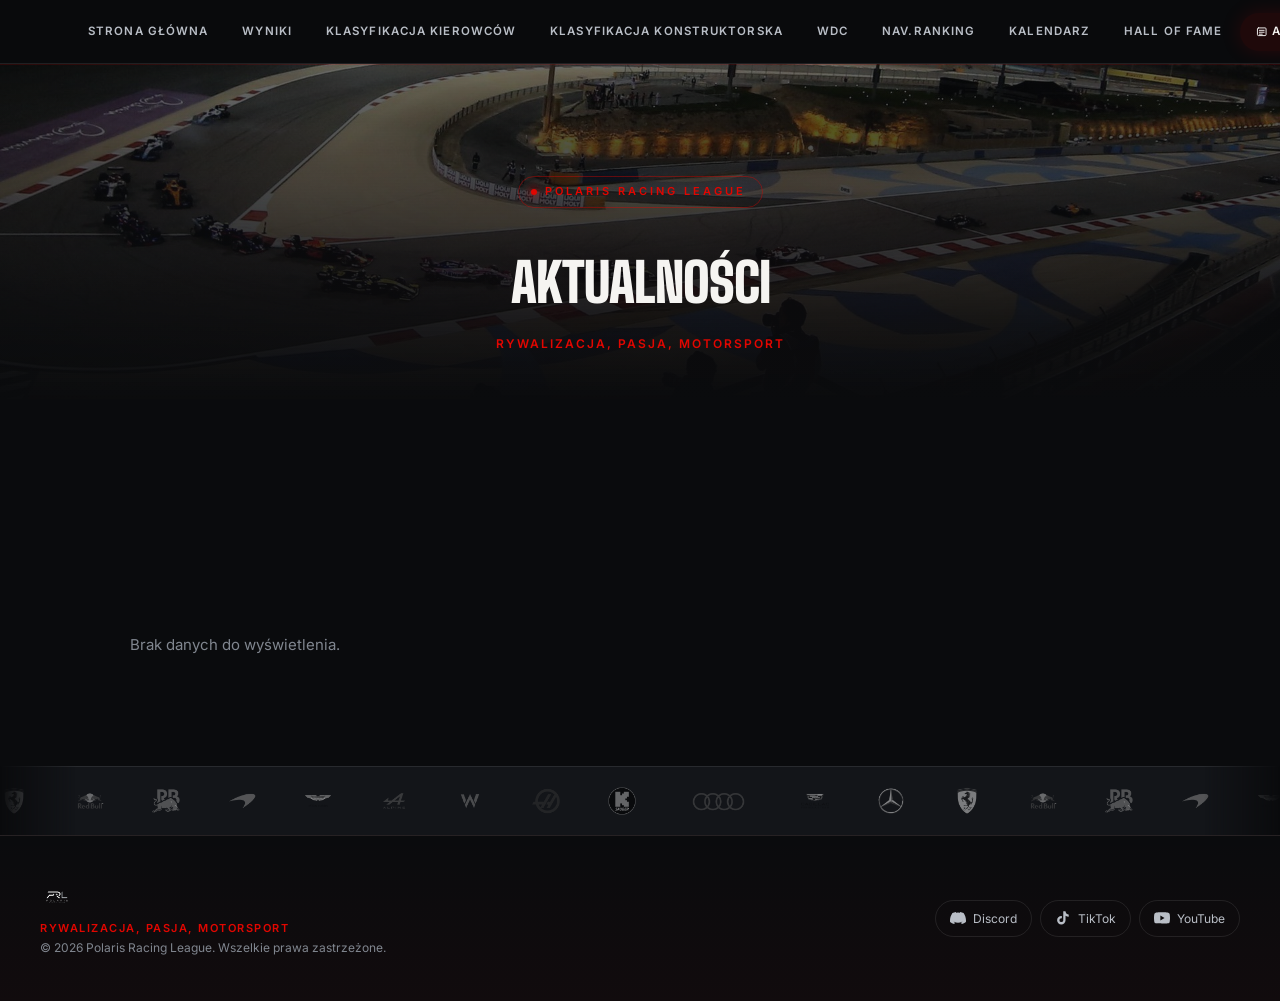
==== commit db2835c4: "asdsad adsdas" ====
--- a/aktualnosci.html
+++ b/aktualnosci.html
@@ -3,7 +3,7 @@
 <head>
   <meta charset="UTF-8" />
   <meta name="viewport" content="width=device-width, initial-scale=1.0" />
-  <title>Aktualności — Polaris Racing League</title>
+  <title data-i18n="title.aktualnosci">Aktualności — Polaris Racing League</title>
   <link rel="icon" type="image/svg+xml" href="data:image/svg+xml,%3Csvg%20xmlns=%27http://www.w3.org/2000/svg%27%20viewBox=%270%200%20100%20100%27%3E%3Cpolygon%20points=%2750,3%2061,38%2098,38%2068,60%2079,95%2050,73%2021,95%2032,60%202,38%2039,38%27%20fill=%27%23e10600%27/%3E%3C/svg%3E" />
   <link rel="stylesheet" href="css/style.css" />
 </head>
@@ -14,40 +14,46 @@
     <span class="nav-brand-text" style="display:none"><span class="brand-mark">✦</span>POLARIS<span> RACING</span></span>
   </a>
   <ul class="nav-links">
-    <li><a href="index.html"><span class="icon nav-link-icon" aria-hidden="true"><svg viewBox="0 0 24 24" fill="none" stroke="currentColor" stroke-width="2" stroke-linecap="round" stroke-linejoin="round"><path d="M3 10.5 12 3l9 7.5V20a1 1 0 0 1-1 1H4a1 1 0 0 1-1-1z"></path><polyline points="9 21 9 13 15 13 15 21"></polyline></svg></span>Strona główna</a></li>
-    <li><a href="wyniki.html"><span class="icon nav-link-icon" aria-hidden="true"><svg viewBox="0 0 24 24" fill="currentColor"><rect x="4" y="2" width="2" height="20"></rect><rect x="6" y="3" width="3" height="3"></rect><rect x="12" y="3" width="3" height="3"></rect><rect x="9" y="6" width="3" height="3"></rect><rect x="15" y="6" width="3" height="3"></rect><rect x="6" y="9" width="3" height="3"></rect><rect x="12" y="9" width="3" height="3"></rect></svg></span>Wyniki</a></li>
-    <li><a href="klasyfikacja.html"><span class="icon nav-link-icon" aria-hidden="true"><svg viewBox="0 0 24 24" fill="none" stroke="currentColor" stroke-width="2" stroke-linecap="round" stroke-linejoin="round"><path d="M8 3 5 10"></path><path d="M16 3l3 7"></path><circle cx="12" cy="15" r="6"></circle></svg></span>Klasyfikacja Kierowców</a></li>
-    <li><a href="konstruktorzy.html"><span class="icon nav-link-icon" aria-hidden="true"><svg viewBox="0 0 24 24" fill="none" stroke="currentColor" stroke-width="2" stroke-linecap="round" stroke-linejoin="round"><path d="M4 15a8 8 0 0 1 16 0"></path><path d="M3 15h18v2a1 1 0 0 1-1 1H4a1 1 0 0 1-1-1v-2z"></path><line x1="12" y1="7" x2="12" y2="10"></line></svg></span>Klasyfikacja Konstruktorska</a></li>
+    <li><a href="index.html"><span class="icon nav-link-icon" aria-hidden="true"><svg viewBox="0 0 24 24" fill="none" stroke="currentColor" stroke-width="2" stroke-linecap="round" stroke-linejoin="round"><path d="M3 10.5 12 3l9 7.5V20a1 1 0 0 1-1 1H4a1 1 0 0 1-1-1z"></path><polyline points="9 21 9 13 15 13 15 21"></polyline></svg></span><span data-i18n="nav.home">Strona główna</span></a></li>
+    <li><a href="wyniki.html"><span class="icon nav-link-icon" aria-hidden="true"><svg viewBox="0 0 24 24" fill="currentColor"><rect x="4" y="2" width="2" height="20"></rect><rect x="6" y="3" width="3" height="3"></rect><rect x="12" y="3" width="3" height="3"></rect><rect x="9" y="6" width="3" height="3"></rect><rect x="15" y="6" width="3" height="3"></rect><rect x="6" y="9" width="3" height="3"></rect><rect x="12" y="9" width="3" height="3"></rect></svg></span><span data-i18n="nav.results">Wyniki</span></a></li>
+    <li><a href="klasyfikacja.html"><span class="icon nav-link-icon" aria-hidden="true"><svg viewBox="0 0 24 24" fill="none" stroke="currentColor" stroke-width="2" stroke-linecap="round" stroke-linejoin="round"><path d="M8 3 5 10"></path><path d="M16 3l3 7"></path><circle cx="12" cy="15" r="6"></circle></svg></span><span data-i18n="nav.driverStandings">Klasyfikacja Kierowców</span></a></li>
+    <li><a href="konstruktorzy.html"><span class="icon nav-link-icon" aria-hidden="true"><svg viewBox="0 0 24 24" fill="none" stroke="currentColor" stroke-width="2" stroke-linecap="round" stroke-linejoin="round"><path d="M4 15a8 8 0 0 1 16 0"></path><path d="M3 15h18v2a1 1 0 0 1-1 1H4a1 1 0 0 1-1-1v-2z"></path><line x1="12" y1="7" x2="12" y2="10"></line></svg></span><span data-i18n="nav.constructorStandings">Klasyfikacja Konstruktorska</span></a></li>
     <li><a href="wdc.html"><span class="icon nav-link-icon" aria-hidden="true"><svg viewBox="0 0 24 24" fill="currentColor"><path d="M3 18h18l1-9-5.5 3.5L12 5.5 7.5 12.5 2 9l1 9z"></path><rect x="3" y="19" width="18" height="2" rx="1"></rect></svg></span>WDC</a></li>
-    <li><a href="kalendarz.html"><span class="icon nav-link-icon" aria-hidden="true"><svg viewBox="0 0 24 24" fill="none" stroke="currentColor" stroke-width="2" stroke-linecap="round" stroke-linejoin="round"><rect x="3" y="5" width="18" height="16" rx="2"></rect><line x1="16" y1="3" x2="16" y2="7"></line><line x1="8" y1="3" x2="8" y2="7"></line><line x1="3" y1="10" x2="21" y2="10"></line></svg></span>Kalendarz</a></li>
+    <li><a href="ranking.html"><span class="icon nav-link-icon" aria-hidden="true"><svg viewBox="0 0 24 24" fill="none" stroke="currentColor" stroke-width="2" stroke-linecap="round" stroke-linejoin="round"><line x1="6" y1="20" x2="6" y2="14"></line><line x1="12" y1="20" x2="12" y2="9"></line><line x1="18" y1="20" x2="18" y2="4"></line></svg></span><span data-i18n="nav.ranking">Ranking</span></a></li>
+    <li><a href="kalendarz.html"><span class="icon nav-link-icon" aria-hidden="true"><svg viewBox="0 0 24 24" fill="none" stroke="currentColor" stroke-width="2" stroke-linecap="round" stroke-linejoin="round"><rect x="3" y="5" width="18" height="16" rx="2"></rect><line x1="16" y1="3" x2="16" y2="7"></line><line x1="8" y1="3" x2="8" y2="7"></line><line x1="3" y1="10" x2="21" y2="10"></line></svg></span><span data-i18n="nav.calendar">Kalendarz</span></a></li>
     <li><a href="hall-of-fame.html"><span class="icon nav-link-icon" aria-hidden="true"><svg viewBox="0 0 24 24" fill="currentColor"><path d="M12 2.5l2.9 6 6.6.7-4.9 4.5 1.3 6.5-5.9-3.3-5.9 3.3 1.3-6.5-4.9-4.5 6.6-.7z"></path></svg></span>Hall of Fame</a></li>
-    <li><a href="aktualnosci.html" class="active"><span class="icon nav-link-icon" aria-hidden="true"><svg viewBox="0 0 24 24" fill="none" stroke="currentColor" stroke-width="2" stroke-linecap="round" stroke-linejoin="round"><rect x="3" y="4" width="18" height="16" rx="2"></rect><line x1="7" y1="9" x2="17" y2="9"></line><line x1="7" y1="13" x2="17" y2="13"></line><line x1="7" y1="17" x2="13" y2="17"></line></svg></span>Aktualności</a></li>
+    <li><a href="aktualnosci.html" class="active"><span class="icon nav-link-icon" aria-hidden="true"><svg viewBox="0 0 24 24" fill="none" stroke="currentColor" stroke-width="2" stroke-linecap="round" stroke-linejoin="round"><rect x="3" y="4" width="18" height="16" rx="2"></rect><line x1="7" y1="9" x2="17" y2="9"></line><line x1="7" y1="13" x2="17" y2="13"></line><line x1="7" y1="17" x2="13" y2="17"></line></svg></span><span data-i18n="nav.news">Aktualności</span></a></li>
+    <li><a href="partnerstwa.html"><span class="icon nav-link-icon" aria-hidden="true"><svg viewBox="0 0 24 24" fill="none" stroke="currentColor" stroke-width="2" stroke-linecap="round" stroke-linejoin="round"><rect x="3" y="7" width="18" height="13" rx="2"></rect><path d="M8 7V5a2 2 0 0 1 2-2h4a2 2 0 0 1 2 2v2"></path><line x1="3" y1="13" x2="21" y2="13"></line></svg></span><span data-i18n="nav.partners">Partnerstwa</span></a></li>
     <li><a href="https://discord.gg/ZwvXkqyvb7" target="_blank" class="nav-cta">Discord</a></li>
   </ul>
   <button class="hamburger" id="hamburger" aria-label="Menu"><span></span><span></span><span></span></button>
 </nav>
 <div class="mobile-menu" id="mobile-menu">
-  <a href="index.html"><span class="icon" aria-hidden="true"><svg viewBox="0 0 24 24" fill="none" stroke="currentColor" stroke-width="2" stroke-linecap="round" stroke-linejoin="round"><path d="M3 10.5 12 3l9 7.5V20a1 1 0 0 1-1 1H4a1 1 0 0 1-1-1z"></path><polyline points="9 21 9 13 15 13 15 21"></polyline></svg></span>Strona główna</a>
-  <a href="wyniki.html"><span class="icon" aria-hidden="true"><svg viewBox="0 0 24 24" fill="currentColor"><rect x="4" y="2" width="2" height="20"></rect><rect x="6" y="3" width="3" height="3"></rect><rect x="12" y="3" width="3" height="3"></rect><rect x="9" y="6" width="3" height="3"></rect><rect x="15" y="6" width="3" height="3"></rect><rect x="6" y="9" width="3" height="3"></rect><rect x="12" y="9" width="3" height="3"></rect></svg></span>Wyniki</a>
-  <a href="klasyfikacja.html"><span class="icon" aria-hidden="true"><svg viewBox="0 0 24 24" fill="none" stroke="currentColor" stroke-width="2" stroke-linecap="round" stroke-linejoin="round"><path d="M8 3 5 10"></path><path d="M16 3l3 7"></path><circle cx="12" cy="15" r="6"></circle></svg></span>Klasyfikacja Kierowców</a>
-  <a href="konstruktorzy.html"><span class="icon" aria-hidden="true"><svg viewBox="0 0 24 24" fill="none" stroke="currentColor" stroke-width="2" stroke-linecap="round" stroke-linejoin="round"><path d="M4 15a8 8 0 0 1 16 0"></path><path d="M3 15h18v2a1 1 0 0 1-1 1H4a1 1 0 0 1-1-1v-2z"></path><line x1="12" y1="7" x2="12" y2="10"></line></svg></span>Klasyfikacja Konstruktorska</a>
+  <a href="index.html"><span class="icon" aria-hidden="true"><svg viewBox="0 0 24 24" fill="none" stroke="currentColor" stroke-width="2" stroke-linecap="round" stroke-linejoin="round"><path d="M3 10.5 12 3l9 7.5V20a1 1 0 0 1-1 1H4a1 1 0 0 1-1-1z"></path><polyline points="9 21 9 13 15 13 15 21"></polyline></svg></span><span data-i18n="nav.home">Strona główna</span></a>
+  <a href="wyniki.html"><span class="icon" aria-hidden="true"><svg viewBox="0 0 24 24" fill="currentColor"><rect x="4" y="2" width="2" height="20"></rect><rect x="6" y="3" width="3" height="3"></rect><rect x="12" y="3" width="3" height="3"></rect><rect x="9" y="6" width="3" height="3"></rect><rect x="15" y="6" width="3" height="3"></rect><rect x="6" y="9" width="3" height="3"></rect><rect x="12" y="9" width="3" height="3"></rect></svg></span><span data-i18n="nav.results">Wyniki</span></a>
+  <a href="klasyfikacja.html"><span class="icon" aria-hidden="true"><svg viewBox="0 0 24 24" fill="none" stroke="currentColor" stroke-width="2" stroke-linecap="round" stroke-linejoin="round"><path d="M8 3 5 10"></path><path d="M16 3l3 7"></path><circle cx="12" cy="15" r="6"></circle></svg></span><span data-i18n="nav.driverStandings">Klasyfikacja Kierowców</span></a>
+  <a href="konstruktorzy.html"><span class="icon" aria-hidden="true"><svg viewBox="0 0 24 24" fill="none" stroke="currentColor" stroke-width="2" stroke-linecap="round" stroke-linejoin="round"><path d="M4 15a8 8 0 0 1 16 0"></path><path d="M3 15h18v2a1 1 0 0 1-1 1H4a1 1 0 0 1-1-1v-2z"></path><line x1="12" y1="7" x2="12" y2="10"></line></svg></span><span data-i18n="nav.constructorStandings">Klasyfikacja Konstruktorska</span></a>
   <a href="wdc.html"><span class="icon" aria-hidden="true"><svg viewBox="0 0 24 24" fill="currentColor"><path d="M3 18h18l1-9-5.5 3.5L12 5.5 7.5 12.5 2 9l1 9z"></path><rect x="3" y="19" width="18" height="2" rx="1"></rect></svg></span>WDC</a>
-  <a href="kalendarz.html"><span class="icon" aria-hidden="true"><svg viewBox="0 0 24 24" fill="none" stroke="currentColor" stroke-width="2" stroke-linecap="round" stroke-linejoin="round"><rect x="3" y="5" width="18" height="16" rx="2"></rect><line x1="16" y1="3" x2="16" y2="7"></line><line x1="8" y1="3" x2="8" y2="7"></line><line x1="3" y1="10" x2="21" y2="10"></line></svg></span>Kalendarz</a>
+  <a href="ranking.html"><span class="icon" aria-hidden="true"><svg viewBox="0 0 24 24" fill="none" stroke="currentColor" stroke-width="2" stroke-linecap="round" stroke-linejoin="round"><line x1="6" y1="20" x2="6" y2="14"></line><line x1="12" y1="20" x2="12" y2="9"></line><line x1="18" y1="20" x2="18" y2="4"></line></svg></span><span data-i18n="nav.ranking">Ranking</span></a>
+  <a href="kalendarz.html"><span class="icon" aria-hidden="true"><svg viewBox="0 0 24 24" fill="none" stroke="currentColor" stroke-width="2" stroke-linecap="round" stroke-linejoin="round"><rect x="3" y="5" width="18" height="16" rx="2"></rect><line x1="16" y1="3" x2="16" y2="7"></line><line x1="8" y1="3" x2="8" y2="7"></line><line x1="3" y1="10" x2="21" y2="10"></line></svg></span><span data-i18n="nav.calendar">Kalendarz</span></a>
   <a href="hall-of-fame.html"><span class="icon" aria-hidden="true"><svg viewBox="0 0 24 24" fill="currentColor"><path d="M12 2.5l2.9 6 6.6.7-4.9 4.5 1.3 6.5-5.9-3.3-5.9 3.3 1.3-6.5-4.9-4.5 6.6-.7z"></path></svg></span>Hall of Fame</a>
-  <a href="aktualnosci.html"><span class="icon" aria-hidden="true"><svg viewBox="0 0 24 24" fill="none" stroke="currentColor" stroke-width="2" stroke-linecap="round" stroke-linejoin="round"><rect x="3" y="4" width="18" height="16" rx="2"></rect><line x1="7" y1="9" x2="17" y2="9"></line><line x1="7" y1="13" x2="17" y2="13"></line><line x1="7" y1="17" x2="13" y2="17"></line></svg></span>Aktualności</a>
+  <a href="aktualnosci.html"><span class="icon" aria-hidden="true"><svg viewBox="0 0 24 24" fill="none" stroke="currentColor" stroke-width="2" stroke-linecap="round" stroke-linejoin="round"><rect x="3" y="4" width="18" height="16" rx="2"></rect><line x1="7" y1="9" x2="17" y2="9"></line><line x1="7" y1="13" x2="17" y2="13"></line><line x1="7" y1="17" x2="13" y2="17"></line></svg></span><span data-i18n="nav.news">Aktualności</span></a>
+  <a href="partnerstwa.html"><span class="icon" aria-hidden="true"><svg viewBox="0 0 24 24" fill="none" stroke="currentColor" stroke-width="2" stroke-linecap="round" stroke-linejoin="round"><rect x="3" y="7" width="18" height="13" rx="2"></rect><path d="M8 7V5a2 2 0 0 1 2-2h4a2 2 0 0 1 2 2v2"></path><line x1="3" y1="13" x2="21" y2="13"></line></svg></span><span data-i18n="nav.partners">Partnerstwa</span></a>
   <a href="https://discord.gg/ZwvXkqyvb7" target="_blank">Discord ↗</a>
 </div>
 <main>
-  <div class="page-hero">
+  <div class="page-hero has-icon-watermark icon-watermark-news" id="aktualnosci-hero">
     <div class="page-hero-inner">
       <span class="hero-eyebrow">Polaris Racing League</span>
-      <h1 class="page-hero-title">AKTUALNOŚCI</h1>
-      <p class="page-hero-sub">Rywalizacja, Pasja, Motorsport</p>
+      <h1 class="page-hero-title" data-i18n="hero.aktualnosci.title">AKTUALNOŚCI</h1>
+      <p class="page-hero-sub" data-i18n="footer.motto">Rywalizacja, Pasja, Motorsport</p>
     </div>
   </div>
 
+  <div id="league-stats"></div>
+
   <section>
-    <div id="news-grid"><p style="color:var(--gray)">Ładowanie…</p></div>
+    <div id="news-grid"><p style="color:var(--gray)" data-i18n="loading">Ładowanie…</p></div>
   </section>
 </main>
 <footer>
@@ -55,8 +61,8 @@
     <div class="footer-brand">
       <img src="assets/logo-polaris.png" alt="" class="footer-logo" onerror="this.style.display='none'"/>
     </div>
-    <div class="footer-motto">Rywalizacja, Pasja, Motorsport</div>
-    <div class="footer-copy">© 2026 Polaris Racing League. Wszelkie prawa zastrzeżone.</div>
+    <div class="footer-motto" data-i18n="footer.motto">Rywalizacja, Pasja, Motorsport</div>
+    <div class="footer-copy" data-i18n="footer.copyright">© 2026 Polaris Racing League. Wszelkie prawa zastrzeżone.</div>
   </div>
   <div class="footer-links">
     <a href="https://discord.gg/ZwvXkqyvb7" target="_blank" class="footer-link">
--- a/css/style.css
+++ b/css/style.css
@@ -131,6 +131,36 @@
   transition: background 0.2s !important, transform 0.2s !important, box-shadow 0.2s !important;
 }
 .nav-cta:hover { background: var(--red-dark) !important; transform: translateY(-1px); box-shadow: 0 0 0 1px rgba(225,6,0,0.6), 0 6px 18px rgba(225,6,0,0.35); }
+
+/* ─── LANGUAGE SWITCH ────────────────────────────── */
+/* Injected by initLanguageSwitcher() (app.js) into the desktop nav (own <li>
+   right before the Discord CTA) and the mobile menu, on every page. */
+.lang-switch-item { display: flex; align-items: center; margin-left: 6px; }
+.lang-switch {
+  display: flex;
+  align-items: center;
+  gap: 2px;
+  background: var(--surface2);
+  border: 1px solid var(--border);
+  border-radius: 999px;
+  padding: 3px;
+}
+.lang-switch-btn {
+  border: none;
+  background: transparent;
+  color: var(--gray-light);
+  font-family: var(--font-mono);
+  font-size: 10.5px;
+  font-weight: 700;
+  letter-spacing: 0.5px;
+  padding: 5px 11px;
+  border-radius: 999px;
+  cursor: pointer;
+  transition: background .2s, color .2s;
+}
+.lang-switch-btn:hover { color: var(--white); }
+.lang-switch-btn.active { background: var(--red); color: var(--white); }
+.mobile-menu .lang-switch { margin: 0.75rem auto 0.25rem; width: fit-content; }
 .hamburger {
   display: none; flex-direction: column; gap: 5px;
   cursor: pointer; margin-left: auto; padding: 4px;
@@ -432,58 +462,104 @@
 table.results td.right { text-align: center; }
 table.results td.center { text-align: center; }
 
-/* ─── DRIVER HOVER POPOVER ────────────────────────── */
-.driver-popover {
-  position: fixed;
-  z-index: 500;
-  width: 300px;
-  background: var(--surface2);
-  border: 1px solid var(--border-red);
-  border-radius: 12px;
-  box-shadow: 0 20px 50px rgba(0,0,0,.5), 0 0 0 1px rgba(225,6,0,.08);
-  padding: 1.1rem 1.25rem;
-  opacity: 0;
-  transform: translateY(4px) scale(.98);
-  pointer-events: none;
-  transition: opacity .15s ease, transform .15s ease;
-}
-.driver-popover.visible { opacity: 1; transform: translateY(0) scale(1); }
-
-.driver-popover-head { display: flex; align-items: center; gap: 10px; margin-bottom: 1rem; }
-.driver-popover-avatar-wrap { width: 44px; height: 44px; flex-shrink: 0; }
-.driver-popover-avatar { width: 100%; height: 100%; object-fit: contain; object-position: bottom; }
-.driver-popover-dot { width: 4px; height: 34px; border-radius: 2px; flex-shrink: 0; }
-.driver-popover-name { font-family: var(--font-display); font-size: 18px; font-weight: 800; letter-spacing: -.2px; }
-.driver-popover-number { font-size: 13px; margin-right: 8px; vertical-align: 2px; }
-.driver-popover-team { font-size: 11.5px; color: var(--gray-light); margin-top: 2px; }
-
-.driver-popover-stats {
-  display: grid; grid-template-columns: repeat(3, 1fr); gap: 8px;
-  padding-bottom: 1rem; margin-bottom: 1rem;
-  border-bottom: 1px solid var(--border);
-}
-.driver-popover-stat { display: flex; flex-direction: column; gap: 4px; }
-.driver-popover-stat-label { font-size: 9px; font-weight: 700; letter-spacing: 1px; text-transform: uppercase; color: var(--gray); }
-.driver-popover-stat-val { font-family: var(--font-mono); font-size: 20px; font-weight: 700; color: var(--white); }
-.driver-popover-stat-val.small { font-size: 14px; }
-.driver-popover-pos { width: 32px; height: 32px; font-size: 15px; }
-
-.driver-popover-fastest {
+/* ─── DRIVER CLICK DETAILS (wysuwane szczegóły) ─────
+   Each driver cell/pill embeds its OWN detail panel, collapsed by default
+   via a grid-rows 0fr→1fr trick (animates to the exact content height —
+   no guessed max-height) and revealed by CLICK (toggles .dd-open — see
+   initDriverDetailToggle() in js/app.js) or :focus-within (keyboard, Tab)
+   of the wrapping .dd. Deliberately NOT on :hover — brushing across a
+   table shouldn't pop rows open. In-flow (not position:absolute) on
+   purpose: nothing clips it (.table-wrap/.standings-wrap have no fixed
+   height) and rows below simply get pushed down instead of overlapped. */
+.dd { position: relative; }
+.dd-trigger { cursor: pointer; }
+.dd-panel {
+  display: grid;
+  grid-template-rows: 0fr;
+  transition: grid-template-rows .25s ease;
+  white-space: normal; /* table.results/table.standings force nowrap on td — undo it for the panel */
+}
+.dd:focus-within .dd-panel, .dd.dd-open .dd-panel { grid-template-rows: 1fr; }
+.dd-panel-inner { overflow: hidden; min-height: 0; }
+.dd-panel-content { padding: 14px 2px 4px; border-top: 1px solid var(--border); margin-top: 10px; max-width: 300px; }
+
+.dd-stats-grid { display: grid; grid-template-columns: repeat(3, 1fr); gap: 8px; }
+.dd-stats-grid-4 { grid-template-columns: repeat(4, 1fr); }
+.dd-stats-grid + .dd-chip-row, .dd-chip-row + .dd-stats-grid { margin-top: 10px; }
+.dd-stat { display: flex; flex-direction: column; gap: 4px; }
+.dd-stat-label { font-size: 9px; font-weight: 700; letter-spacing: .5px; text-transform: uppercase; color: var(--gray); }
+.dd-stat-val { font-family: var(--font-mono); font-size: 18px; font-weight: 700; color: var(--white); }
+.dd-stat-val.small { font-size: 13px; }
+.dd-stat-pos { width: 28px; height: 28px; font-size: 14px; }
+
+/* Pionowa lista "etykieta ... wartość" — jedna statystyka na wiersz, żeby
+   dłuższe polskie etykiety ("Najlepszy wynik", "Śr. pozycja") nie musiały
+   ściskać się w wąskiej siatce 2×2. */
+.dd-detail-rows {
+  margin-top: 10px; padding-top: 10px; border-top: 1px solid var(--border);
+  display: flex; flex-direction: column; gap: 6px;
+}
+.dd-detail-row { display: flex; align-items: center; justify-content: space-between; gap: 10px; font-size: 12px; }
+.dd-detail-row-label { color: var(--gray-light); display: inline-flex; align-items: center; gap: 5px; }
+.dd-detail-row-label .icon { width: 1.1em; height: 1.1em; margin-right: 0; }
+.dd-detail-row-val { font-family: var(--font-mono); font-weight: 700; color: var(--white); }
+
+.dd-chip-row { display: flex; flex-wrap: wrap; gap: 6px; }
+.dd-chip {
+  display: inline-flex; align-items: center; gap: 5px;
+  font-size: 11px; color: var(--gray-light);
+  background: var(--surface3); border: 1px solid var(--border);
+  border-radius: 20px; padding: 3px 9px;
+}
+.dd-chip .icon { width: 1.1em; height: 1.1em; margin-right: 0; }
+
+.dd-fastest {
   display: flex; align-items: center; gap: 10px;
   background: rgba(225,6,0,.1); border: 1px solid rgba(225,6,0,.3);
-  border-radius: 8px; padding: .6rem .75rem;
-}
-.driver-popover-fastest .icon { width: 1.2em; height: 1.2em; margin-right: 0; }
-.driver-popover-fastest-info { display: flex; flex-direction: column; flex: 1; gap: 2px; }
-.driver-popover-fastest-label { font-size: 9px; font-weight: 700; letter-spacing: .8px; text-transform: uppercase; color: var(--gray-light); }
-.driver-popover-fastest-time { font-family: var(--font-mono); font-size: 17px; font-weight: 700; color: var(--white); }
-
-.driver-popover-penalty {
-  display: flex; align-items: center; gap: 6px;
-  margin-top: .75rem;
-  font-size: 11.5px; color: var(--gray-light);
-}
-.driver-popover-penalty .icon { color: var(--gold); margin-right: 0; }
+  border-radius: 8px; padding: .5rem .65rem;
+  margin-top: 10px;
+}
+.dd-fastest .icon { width: 1.1em; height: 1.1em; margin-right: 0; }
+.dd-fastest-info { display: flex; flex-direction: column; flex: 1; gap: 2px; }
+.dd-fastest-label { font-size: 9px; font-weight: 700; letter-spacing: .8px; text-transform: uppercase; color: var(--gray-light); }
+.dd-fastest-time { font-family: var(--font-mono); font-size: 15px; font-weight: 700; color: var(--white); }
+
+/* Pełny opis każdej kary — jeden kolorowy blok na rodzaj kary, ten sam
+   kod kolorów co plakietki .penalty-badge/-removed/-pos w zwiniętym wierszu
+   (css/style.css:545-567), więc oba stany czyta się jako to samo. */
+.dd-penalty-block {
+  display: flex; align-items: flex-start; gap: 8px;
+  padding: 8px 10px; border-radius: 8px; margin-top: 8px;
+  font-size: 12px; line-height: 1.4;
+}
+.dd-penalty-block .icon { width: 1.1em; height: 1.1em; margin-right: 0; flex-shrink: 0; margin-top: 1px; }
+.dd-penalty-block-title { font-weight: 700; display: block; }
+.dd-penalty-block-reason { font-weight: 400; opacity: .85; }
+.dd-penalty-block-time    { background: rgba(225,6,0,.1);    border: 1px solid rgba(225,6,0,.3);    color: var(--red); }
+.dd-penalty-block-removed { background: rgba(74,222,128,.1); border: 1px solid rgba(74,222,128,.3); color: var(--success); }
+.dd-penalty-block-pos     { background: rgba(244,196,48,.1); border: 1px solid rgba(244,196,48,.3); color: var(--gold); }
+
+/* Kolumna "Kierowca"/"Kierowcy" musi mieć stałą min. szerokość — zwinięty
+   .dd-panel ma wysokość 0, ale nadal realną szerokość, więc bez tego
+   auto-layout tabeli i tak by ją poszerzył na stałe, nawet bez najechania. */
+table.results th:nth-child(2), table.results td:nth-child(2) { min-width: 250px; }
+table.standings-drivers th:nth-child(2) { min-width: 250px; }
+table.standings-constructors th:nth-child(3) { min-width: 270px; }
+
+/* Chipy kierowców w kolumnie "Kierowcy" klasyfikacji konstruktorskiej —
+   zastępują dawną płaską listę rozdzielaną przecinkami. */
+.driver-pill-row { display: flex; flex-wrap: wrap; gap: 6px; }
+.driver-pill-trigger {
+  display: inline-flex; align-items: center;
+  font-size: 12px; color: var(--gray-light);
+  background: var(--surface3); border: 1px solid var(--border);
+  border-radius: 20px; padding: 3px 10px;
+  transition: border-color .15s, color .15s;
+}
+.dd:focus-within .driver-pill-trigger, .dd.dd-open .driver-pill-trigger {
+  border-color: rgba(225,6,0,.4); color: var(--white);
+}
+.driver-pill-trigger .driver-number { margin-right: 6px; }
 .pos-badge, .standing-pos {
   display: inline-flex; align-items: center; justify-content: center;
   width: 26px; height: 26px; border-radius: 4px;
@@ -502,6 +578,12 @@
 .driver-cell-avatar {
   width: 28px; height: 28px; object-fit: contain; object-position: bottom;
   margin-right: 8px; flex-shrink: 0;
+  transition: width .25s ease, height .25s ease;
+}
+/* Powiększa się razem z otwarciem szczegółów — te same triggery co .dd-panel
+   (klik/.dd-open i klawiatura/:focus-within, celowo NIE :hover). */
+.dd.dd-open .driver-cell-avatar, .dd:focus-within .driver-cell-avatar {
+  width: 64px; height: 64px;
 }
 /* Celowo NIE jak .pos-badge/.standing-pos (te pokazują POZYCJĘ w wyścigu,
    złoto/srebro/brąz) — mały, stonowany prostokąt, żeby nie pomylić numeru
@@ -660,6 +742,146 @@
 .social-card-tiktok .social-card-icon { background: rgba(255,255,255,.08); color: var(--white); }
 .social-card-tiktok:hover { border-color: rgba(255,255,255,.25); }
 
+/* ─── PARTNERSTWA ─────────────────────────────────── */
+.partners-grid { display: grid; grid-template-columns: repeat(auto-fill, minmax(220px, 1fr)); gap: 1rem; }
+.partner-card {
+  position: relative; overflow: hidden;
+  display: flex; flex-direction: column; align-items: center; text-align: center; gap: 8px;
+  background: var(--surface); border: 1px solid var(--border); border-radius: 10px;
+  padding: 1.75rem 1.25rem;
+  transition: border-color .2s, transform .2s;
+}
+a.partner-card:hover { border-color: rgba(255,255,255,0.16); transform: translateY(-3px); }
+/* Same corner-checker texture as .page-hero::after — a touch of texture on
+   hover instead of a flat surface. */
+.partner-card::after {
+  content: '';
+  position: absolute; top: 0; right: 0; width: 90px; height: 90px;
+  background-image:
+    linear-gradient(45deg, rgba(255,255,255,0.05) 25%, transparent 25%, transparent 75%, rgba(255,255,255,0.05) 75%),
+    linear-gradient(45deg, rgba(255,255,255,0.05) 25%, transparent 25%, transparent 75%, rgba(255,255,255,0.05) 75%);
+  background-size: 16px 16px;
+  background-position: 0 0, 8px 8px;
+  -webkit-mask-image: radial-gradient(ellipse 100% 100% at 100% 0%, black 0%, transparent 70%);
+  mask-image: radial-gradient(ellipse 100% 100% at 100% 0%, black 0%, transparent 70%);
+  opacity: 0; transition: opacity .2s;
+  pointer-events: none;
+}
+a.partner-card:hover::after { opacity: 1; }
+.partner-logo-wrap { width: 72px; height: 72px; display: flex; align-items: center; justify-content: center; margin-bottom: 6px; }
+.partner-logo { max-width: 100%; max-height: 100%; object-fit: contain; }
+.partner-logo-wrap.partner-logo-fallback { border-radius: 50%; background: var(--surface2); }
+.partner-logo-fallback-text {
+  width: 72px; height: 72px; border-radius: 50%; background: var(--surface2);
+  display: flex; align-items: center; justify-content: center;
+  font-family: var(--font-display); font-size: 26px; font-weight: 800; color: var(--red);
+}
+.partner-name { font-family: var(--font-display); font-size: 16px; font-weight: 800; }
+.partner-tier {
+  font-size: 10px; font-weight: 700; letter-spacing: 1px; text-transform: uppercase;
+  color: var(--red);
+}
+.partner-desc { font-size: 12.5px; color: var(--gray-light); line-height: 1.5; }
+.partner-link { font-size: 12px; font-weight: 600; color: var(--red); margin-top: 4px; }
+
+/* Rozmiar sterowany priorytetem ustawionym w panelu administracyjnym
+   (Wysoki/Średni/Niski) — priorytet sam w sobie nigdzie nie jest pokazywany
+   jako tekst, tylko przez te dwie klasy (renderPartners(), js/app.js).
+   Średni = brak klasy = dzisiejszy rozmiar bazowy. */
+.partner-card-high {
+  grid-column: span 2;
+  padding: 2.5rem 2rem;
+  gap: 12px;
+  border-color: rgba(244,196,48,0.3);
+}
+.partner-card-high .partner-logo-wrap,
+.partner-card-high .partner-logo-wrap.partner-logo-fallback,
+.partner-card-high .partner-logo-fallback-text { width: 104px; height: 104px; }
+.partner-card-high .partner-logo-fallback-text { font-size: 36px; }
+.partner-card-high .partner-name { font-size: 22px; }
+.partner-card-high .partner-desc { font-size: 13.5px; max-width: 440px; }
+@media (max-width: 640px) { .partner-card-high { grid-column: span 1; } }
+
+.partner-card-low {
+  padding: 1.15rem 1rem;
+  gap: 5px;
+}
+.partner-card-low .partner-logo-wrap,
+.partner-card-low .partner-logo-wrap.partner-logo-fallback,
+.partner-card-low .partner-logo-fallback-text { width: 52px; height: 52px; }
+.partner-card-low .partner-logo-fallback-text { font-size: 18px; }
+.partner-card-low .partner-name { font-size: 13px; }
+.partner-card-low .partner-desc {
+  font-size: 11px;
+  display: -webkit-box;
+  -webkit-line-clamp: 1;
+  -webkit-box-orient: vertical;
+  overflow: hidden;
+}
+
+/* ─── LOGO WALL ──────────────────────────────────── */
+/* Injected by initLogoWall() (app.js) just above <footer> on every page —
+   team + partner logos, repeated 8× so the looping translateX(-50%)
+   animation always has enough track width to stay seamless even on
+   ultrawide screens; JS sets the actual animation-duration from the
+   measured track width so the scroll speed (px/s) stays constant. */
+.logo-wall {
+  overflow: hidden;
+  background: var(--surface);
+  border-top: 1px solid var(--border);
+  padding: 1.25rem 0;
+  -webkit-mask-image: linear-gradient(90deg, transparent, black 6%, black 94%, transparent);
+  mask-image: linear-gradient(90deg, transparent, black 6%, black 94%, transparent);
+}
+.logo-wall-track {
+  display: flex; align-items: center; gap: 3rem;
+  width: max-content;
+  animation: logoScroll 40s linear infinite;
+}
+.logo-wall-track img {
+  height: 28px; flex-shrink: 0;
+  opacity: .5; filter: grayscale(1);
+  transition: opacity .2s, filter .2s;
+}
+.logo-wall-track img:hover { opacity: 1; filter: none; }
+@keyframes logoScroll { to { transform: translateX(-50%); } }
+
+/* ─── NEXT ROUND STRIP ───────────────────────────── */
+/* Injected by initNextRoundStrip() (app.js) on every page — a quiet,
+   persistent reminder of when the next round is, since that info was
+   previously only visible on Kalendarz/Wyniki. */
+.next-round-strip {
+  background: var(--surface);
+  border-top: 1px solid var(--border);
+}
+.next-round-strip-inner {
+  display: flex;
+  align-items: center;
+  justify-content: center;
+  gap: 10px;
+  flex-wrap: wrap;
+  max-width: 1100px;
+  margin: 0 auto;
+  padding: 0.7rem clamp(1rem, 5vw, 2.5rem);
+  font-size: 12.5px;
+  font-family: var(--font-mono);
+  color: var(--gray-light);
+  text-decoration: none;
+  transition: color .2s;
+}
+.next-round-strip-inner:hover { color: var(--white); }
+.next-round-strip-flag { display: inline-flex; align-items: center; }
+.next-round-strip-flag .track-flag-img { width: 20px; }
+.next-round-strip-inner strong { color: var(--white); font-family: var(--font-display); font-weight: 800; letter-spacing: -0.2px; }
+.next-round-strip-date { color: var(--gray); }
+.next-round-strip-days {
+  color: var(--red);
+  background: rgba(225,6,0,0.12);
+  padding: 2px 9px;
+  border-radius: 20px;
+  font-weight: 600;
+}
+
 /* ─── FOOTER ─────────────────────────────────────── */
 footer {
   border-top: 1px solid var(--border);
@@ -858,6 +1080,72 @@
   border-bottom-color: transparent;
 }
 .page-hero.has-track-bg::before { content: none; }
+
+/* Rotating background carousel (assets/hero-photos/, see initHeroPhotoCarousel()
+   in app.js) for pages with no single natural photo of their own. The dark
+   fade + red glow live on a static ::before ABOVE the photo layers, since the
+   photo itself has to be two separate, independently-animatable elements
+   (for the cross-fade) rather than one background-image property. */
+.hero-carousel-layer {
+  position: absolute; inset: 0; z-index: 0;
+  background-size: cover; background-position: center;
+  opacity: 0; transition: opacity 1.2s ease;
+}
+.hero-carousel-layer.visible { opacity: 1; }
+.page-hero.hero-carousel {
+  background-color: var(--black); border-bottom-color: transparent;
+}
+.page-hero.hero-carousel::before {
+  content: ''; position: absolute; inset: 0; z-index: 1;
+  background:
+    linear-gradient(180deg, rgba(10,11,13,.6) 0%, rgba(10,11,13,.92) 75%, var(--black) 100%),
+    radial-gradient(ellipse 70% 100% at 50% 100%, rgba(225,6,0,0.12) 0%, transparent 70%);
+}
+.page-hero.hero-carousel .page-hero-inner { position: relative; z-index: 2; }
+
+/* Giant, barely-visible per-page icon watermark — same trick as
+   .hof-hero::after (the HOF star), generalized to 5 pages, each with its own
+   matching icon (SVGs duplicated from the ICONS registry in app.js as inline
+   data-URIs, since a CSS background-image can't reference a JS string).
+   Automatically steps aside once assets/hero-photos/ has real photos —
+   .hero-carousel adds .has-track-bg, and that combination turns this off. */
+.page-hero.has-icon-watermark::after {
+  content: '';
+  position: absolute; top: 50%; right: clamp(-30px, 3vw, 60px);
+  width: clamp(220px, 32vw, 440px); height: clamp(220px, 32vw, 440px);
+  transform: translateY(-50%);
+  background-size: contain; background-repeat: no-repeat;
+  opacity: 0.07; pointer-events: none;
+}
+.page-hero.has-icon-watermark.has-track-bg::after { content: none; }
+.icon-watermark-helmet::after {
+  background-image: url("data:image/svg+xml,%3Csvg xmlns='http://www.w3.org/2000/svg' viewBox='0 0 24 24' fill='none' stroke='%23f5f4f1' stroke-width='2' stroke-linecap='round' stroke-linejoin='round'%3E%3Cpath d='M4 15a8 8 0 0 1 16 0'/%3E%3Cpath d='M3 15h18v2a1 1 0 0 1-1 1H4a1 1 0 0 1-1-1v-2z'/%3E%3Cline x1='12' y1='7' x2='12' y2='10'/%3E%3C/svg%3E");
+}
+.icon-watermark-flag::after {
+  background-image: url("data:image/svg+xml,%3Csvg xmlns='http://www.w3.org/2000/svg' viewBox='0 0 24 24' fill='%23f5f4f1'%3E%3Crect x='4' y='2' width='2' height='20'/%3E%3Crect x='6' y='3' width='3' height='3'/%3E%3Crect x='12' y='3' width='3' height='3'/%3E%3Crect x='9' y='6' width='3' height='3'/%3E%3Crect x='15' y='6' width='3' height='3'/%3E%3Crect x='6' y='9' width='3' height='3'/%3E%3Crect x='12' y='9' width='3' height='3'/%3E%3C/svg%3E");
+}
+.icon-watermark-crown::after {
+  background-image: url("data:image/svg+xml,%3Csvg xmlns='http://www.w3.org/2000/svg' viewBox='0 0 24 24' fill='%23f4c430'%3E%3Cpath d='M3 18h18l1-9-5.5 3.5L12 5.5 7.5 12.5 2 9l1 9z'/%3E%3Crect x='3' y='19' width='18' height='2' rx='1'/%3E%3C/svg%3E");
+}
+.icon-watermark-news::after {
+  background-image: url("data:image/svg+xml,%3Csvg xmlns='http://www.w3.org/2000/svg' viewBox='0 0 24 24' fill='none' stroke='%23e10600' stroke-width='2' stroke-linecap='round' stroke-linejoin='round'%3E%3Crect x='3' y='4' width='18' height='16' rx='2'/%3E%3Cline x1='7' y1='9' x2='17' y2='9'/%3E%3Cline x1='7' y1='13' x2='17' y2='13'/%3E%3Cline x1='7' y1='17' x2='13' y2='17'/%3E%3C/svg%3E");
+}
+.icon-watermark-partners::after {
+  background-image: url("data:image/svg+xml,%3Csvg xmlns='http://www.w3.org/2000/svg' viewBox='0 0 24 24' fill='none' stroke='%23f5f4f1' stroke-width='2' stroke-linecap='round' stroke-linejoin='round'%3E%3Crect x='3' y='7' width='18' height='13' rx='2'/%3E%3Cpath d='M8 7V5a2 2 0 0 1 2-2h4a2 2 0 0 1 2 2v2'/%3E%3Cline x1='3' y1='13' x2='21' y2='13'/%3E%3C/svg%3E");
+}
+
+/* Subtle ambient red glow behind the first content block under the hero on
+   a couple of pages — same radial-gradient recipe as .page-hero::before,
+   reused rather than inventing a new one. */
+#standings-summary, #constructors-summary, #partners-grid { position: relative; }
+#standings-summary::before, #constructors-summary::before, #partners-grid::before {
+  content: '';
+  position: absolute; z-index: -1;
+  top: -2rem; left: 15%; right: 15%; height: 5rem;
+  background: radial-gradient(ellipse 60% 100% at 50% 0%, rgba(225,6,0,0.08) 0%, transparent 75%);
+  pointer-events: none;
+}
+
 .page-hero-inner { max-width: 1100px; margin: 0 auto; position: relative; text-align: center; }
 .page-hero-title {
   font-family: var(--font-display);
@@ -968,6 +1256,36 @@
 .cal-card:hover { transform: translateY(-3px); border-color: var(--red); box-shadow: 0 14px 30px rgba(0,0,0,0.3); }
 .cal-card.completed { opacity: 0.62; }
 .cal-card.cancelled { opacity: 0.4; }
+/* Cienki pasek na górze karty — złoty dla weekendu ze sprintem, żeby typ
+   weekendu było widać zanim jeszcze przeczyta się szczegóły. */
+.cal-card::before {
+  content: '';
+  position: absolute;
+  top: 0; left: 0; right: 0;
+  height: 3px;
+  background: transparent;
+  z-index: 2;
+}
+.cal-card.has-sprint::before { background: linear-gradient(90deg, var(--gold), rgba(244,196,48,0.25)); }
+/* Duża, wyraźna plakietka numeru rundy na miniaturce — widać "który to
+   wyścig" bez czytania. Renderowana tylko gdy jest zdjęcie toru (inaczej
+   nakładałaby się na flagę w nagłówku karty) — bez zdjęcia numer rundy
+   zostaje w .cal-round tak jak wcześniej. */
+.cal-round-badge {
+  position: absolute;
+  top: 10px; left: 10px;
+  width: 32px; height: 32px;
+  border-radius: 50%;
+  background: rgba(10,11,13,0.78);
+  backdrop-filter: blur(4px);
+  border: 1px solid rgba(255,255,255,0.18);
+  display: flex; align-items: center; justify-content: center;
+  font-family: var(--font-mono);
+  font-weight: 800;
+  font-size: 13px;
+  color: var(--white);
+  z-index: 2;
+}
 .cal-card-top {
   display: flex;
   align-items: center;
@@ -976,6 +1294,7 @@
   border-bottom: 1px solid var(--border);
 }
 .cal-flag { font-size: 28px; line-height: 1; flex-shrink: 0; }
+.cal-card-title { flex: 1; min-width: 0; }
 .cal-round {
   font-size: 10px;
   font-weight: 700;
@@ -998,8 +1317,6 @@
   gap: 8px;
   padding: 12px 16px;
 }
-.cal-body-row { display: flex; align-items: center; justify-content: space-between; gap: 8px; }
-.cal-date { font-size: 12px; color: var(--gray-light); font-family: var(--font-mono); }
 .cal-status {
   font-size: 10px;
   font-weight: 700;
@@ -1008,23 +1325,50 @@
   padding: 3px 8px;
   border-radius: 4px;
   white-space: nowrap;
+  flex-shrink: 0;
 }
 .cal-status.done { background: rgba(0,200,100,0.12); color: #00c864; }
 .cal-status.upcoming { background: rgba(225,6,0,0.12); color: var(--red); }
 .cal-status.cancelled { background: rgba(120,120,120,0.12); color: var(--gray); }
 .cal-status.live { background: rgba(225,6,0,0.18); color: var(--red); animation: livePulseText 1.6s ease-in-out infinite; }
-.cal-sprint-row { padding-top: 8px; border-top: 1px dashed var(--border); }
-.cal-sprint-badge {
-  font-size: 10px;
-  font-weight: 800;
-  letter-spacing: 1px;
+/* Wiersze sesji — osobne, wyraźnie oznaczone ikoną+kolorem zamiast dawnego
+   cienkiego przerywanego podziału. Wyścig = czerwony akcent, Sprint = złoty. */
+.cal-session-row {
+  display: flex;
+  align-items: center;
+  gap: 8px;
+  padding: 6px 10px;
+  border-radius: 6px;
+  background: var(--surface2);
+}
+.cal-session-row .icon { width: 15px; height: 15px; flex-shrink: 0; }
+.cal-session-race .icon { color: var(--red); }
+.cal-session-sprint .icon { color: var(--gold); }
+.cal-session-label {
+  font-size: 11px;
+  font-weight: 700;
+  letter-spacing: 0.5px;
   text-transform: uppercase;
-  color: var(--gold);
-  background: rgba(244,196,48,0.12);
-  padding: 3px 8px;
-  border-radius: 4px;
+  color: var(--gray-light);
+}
+.cal-session-time {
+  margin-left: auto;
+  font-size: 12px;
+  font-family: var(--font-mono);
+  color: var(--white);
   white-space: nowrap;
 }
+.cal-briefing {
+  display: flex;
+  align-items: center;
+  gap: 6px;
+  padding-top: 2px;
+  font-size: 11px;
+  font-family: var(--font-mono);
+  color: var(--gray-light);
+}
+.cal-briefing .icon { width: 13px; height: 13px; color: var(--gray); }
+.cal-briefing strong { color: var(--white); font-weight: 700; }
 .cal-next-badge {
   position: absolute;
   top: 10px; right: 10px;
@@ -1130,6 +1474,77 @@
 }
 
 /* ─── WDC PAGE ───────────────────────────────────── */
+/* "Na żywo" stan walki o tytuł w trwającym sezonie — czerwony akcent (nie
+   złoty jak .wdc-hero), żeby wyraźnie odróżnić się od potwierdzonej,
+   historycznej karty mistrza poniżej. */
+.wdc-live-wrap {
+  max-width: 1100px;
+  margin: 0 auto;
+  padding: 2rem clamp(1rem, 5vw, 2.5rem) 0;
+}
+.wdc-live {
+  background: linear-gradient(135deg, #1a0000 0%, var(--surface) 100%);
+  border: 1px solid rgba(225,6,0,0.35);
+  border-radius: 14px;
+  padding: 1.5rem 1.75rem;
+  display: flex;
+  flex-direction: column;
+  gap: 0.9rem;
+}
+.wdc-live-badge {
+  display: inline-flex;
+  align-items: center;
+  font-size: 11px;
+  font-weight: 700;
+  letter-spacing: 2px;
+  text-transform: uppercase;
+  color: var(--red);
+}
+.wdc-live-body {
+  display: flex;
+  align-items: center;
+  gap: 1rem;
+  flex-wrap: wrap;
+}
+.wdc-live-avatar {
+  width: 56px; height: 56px;
+  object-fit: contain; object-position: bottom;
+  filter: drop-shadow(0 4px 10px rgba(0,0,0,0.4));
+  flex-shrink: 0;
+}
+.wdc-live-info { flex: 1; min-width: 160px; }
+.wdc-live-driver {
+  font-family: var(--font-display);
+  font-size: clamp(20px, 3vw, 28px);
+  font-weight: 900;
+  letter-spacing: -0.3px;
+  color: var(--white);
+}
+.wdc-live-team { margin-top: 4px; }
+.wdc-live-stats { display: flex; gap: clamp(1rem, 4vw, 1.75rem); flex-wrap: wrap; }
+.wdc-live-stat { text-align: right; }
+.wdc-live-stat-num {
+  display: block;
+  font-family: var(--font-mono);
+  font-size: clamp(20px, 3vw, 28px);
+  font-weight: 700;
+  color: var(--white);
+}
+.wdc-live-stat-num.accent { color: var(--red); }
+.wdc-live-stat-label {
+  font-size: 10px;
+  font-weight: 600;
+  letter-spacing: 1px;
+  text-transform: uppercase;
+  color: var(--gray);
+}
+.wdc-live-note {
+  font-size: 12px;
+  color: var(--gray-light);
+  font-family: var(--font-mono);
+}
+.wdc-live-note strong { color: var(--white); font-family: var(--font-body); }
+
 .wdc-hero-wrap {
   max-width: 1100px;
   margin: 0 auto;
@@ -1225,6 +1640,7 @@
 }
 
 .wdc-card {
+  position: relative;
   background: var(--surface);
   border: 1px solid var(--border);
   border-radius: 12px;
@@ -1233,6 +1649,22 @@
   box-shadow: 0 8px 22px rgba(0,0,0,0.2);
 }
 .wdc-card:hover { border-color: rgba(225,6,0,0.4); box-shadow: 0 12px 26px rgba(0,0,0,0.26); }
+/* Same corner-checker texture as .page-hero::after — a touch of texture on
+   hover instead of a flat surface. */
+.wdc-card::after {
+  content: '';
+  position: absolute; top: 0; right: 0; width: 90px; height: 90px;
+  background-image:
+    linear-gradient(45deg, rgba(255,255,255,0.05) 25%, transparent 25%, transparent 75%, rgba(255,255,255,0.05) 75%),
+    linear-gradient(45deg, rgba(255,255,255,0.05) 25%, transparent 25%, transparent 75%, rgba(255,255,255,0.05) 75%);
+  background-size: 16px 16px;
+  background-position: 0 0, 8px 8px;
+  -webkit-mask-image: radial-gradient(ellipse 100% 100% at 100% 0%, black 0%, transparent 70%);
+  mask-image: radial-gradient(ellipse 100% 100% at 100% 0%, black 0%, transparent 70%);
+  opacity: 0; transition: opacity .2s;
+  pointer-events: none;
+}
+.wdc-card:hover::after { opacity: 1; }
 .wdc-card-latest {
   border-color: rgba(255, 200, 0, 0.35);
   background: linear-gradient(135deg, #1a1200 0%, var(--surface) 60%);
@@ -1447,6 +1879,7 @@
 
 .hof-embed-wrap { position: relative; width: 100%; padding-top: 56.25%; background: #000; }
 .hof-embed-wrap iframe { position: absolute; inset: 0; width: 100%; height: 100%; border: 0; }
+.hof-embed-wrap video { position: absolute; inset: 0; width: 100%; height: 100%; border: 0; background: #000; object-fit: contain; }
 
 .hof-watch-card {
   position: relative;
@@ -1503,6 +1936,7 @@
 .hof-watch-host-twitch     { color: #9146ff; }
 .hof-watch-host-x          { color: var(--gray-light); }
 .hof-watch-host-link       { color: var(--gray-light); }
+.hof-watch-host-video      { color: var(--red); }
 
 .hof-clip-info { padding: 1.1rem 1.25rem; }
 .hof-clip-title {
@@ -1534,18 +1968,18 @@
 .hof-play-overlay .icon { width: 16px; height: 16px; }
 
 /* ─── STAGGERED ENTRANCE ANIMATIONS ──────────────── */
-.news-card, .hof-clip-card, .wdc-card, .cal-card {
+.news-card, .hof-clip-card, .wdc-card, .cal-card, .partner-card {
   animation: fadeUp 0.5s ease both;
 }
-.news-grid > *:nth-child(1),  .hof-grid > *:nth-child(1),  .wdc-grid > *:nth-child(1),  .calendar-grid > *:nth-child(1)  { animation-delay: .02s; }
-.news-grid > *:nth-child(2),  .hof-grid > *:nth-child(2),  .wdc-grid > *:nth-child(2),  .calendar-grid > *:nth-child(2)  { animation-delay: .08s; }
-.news-grid > *:nth-child(3),  .hof-grid > *:nth-child(3),  .wdc-grid > *:nth-child(3),  .calendar-grid > *:nth-child(3)  { animation-delay: .14s; }
-.news-grid > *:nth-child(4),  .hof-grid > *:nth-child(4),  .wdc-grid > *:nth-child(4),  .calendar-grid > *:nth-child(4)  { animation-delay: .20s; }
-.news-grid > *:nth-child(5),  .hof-grid > *:nth-child(5),  .wdc-grid > *:nth-child(5),  .calendar-grid > *:nth-child(5)  { animation-delay: .26s; }
-.news-grid > *:nth-child(6),  .hof-grid > *:nth-child(6),  .wdc-grid > *:nth-child(6),  .calendar-grid > *:nth-child(6)  { animation-delay: .32s; }
-.news-grid > *:nth-child(7),  .hof-grid > *:nth-child(7),  .wdc-grid > *:nth-child(7),  .calendar-grid > *:nth-child(7)  { animation-delay: .38s; }
-.news-grid > *:nth-child(8),  .hof-grid > *:nth-child(8),  .wdc-grid > *:nth-child(8),  .calendar-grid > *:nth-child(8)  { animation-delay: .44s; }
-.news-grid > *:nth-child(n+9), .hof-grid > *:nth-child(n+9), .wdc-grid > *:nth-child(n+9), .calendar-grid > *:nth-child(n+9) { animation-delay: .5s; }
+.news-grid > *:nth-child(1),  .hof-grid > *:nth-child(1),  .wdc-grid > *:nth-child(1),  .calendar-grid > *:nth-child(1),  .partners-grid > *:nth-child(1)  { animation-delay: .02s; }
+.news-grid > *:nth-child(2),  .hof-grid > *:nth-child(2),  .wdc-grid > *:nth-child(2),  .calendar-grid > *:nth-child(2),  .partners-grid > *:nth-child(2)  { animation-delay: .08s; }
+.news-grid > *:nth-child(3),  .hof-grid > *:nth-child(3),  .wdc-grid > *:nth-child(3),  .calendar-grid > *:nth-child(3),  .partners-grid > *:nth-child(3)  { animation-delay: .14s; }
+.news-grid > *:nth-child(4),  .hof-grid > *:nth-child(4),  .wdc-grid > *:nth-child(4),  .calendar-grid > *:nth-child(4),  .partners-grid > *:nth-child(4)  { animation-delay: .20s; }
+.news-grid > *:nth-child(5),  .hof-grid > *:nth-child(5),  .wdc-grid > *:nth-child(5),  .calendar-grid > *:nth-child(5),  .partners-grid > *:nth-child(5)  { animation-delay: .26s; }
+.news-grid > *:nth-child(6),  .hof-grid > *:nth-child(6),  .wdc-grid > *:nth-child(6),  .calendar-grid > *:nth-child(6),  .partners-grid > *:nth-child(6)  { animation-delay: .32s; }
+.news-grid > *:nth-child(7),  .hof-grid > *:nth-child(7),  .wdc-grid > *:nth-child(7),  .calendar-grid > *:nth-child(7),  .partners-grid > *:nth-child(7)  { animation-delay: .38s; }
+.news-grid > *:nth-child(8),  .hof-grid > *:nth-child(8),  .wdc-grid > *:nth-child(8),  .calendar-grid > *:nth-child(8),  .partners-grid > *:nth-child(8)  { animation-delay: .44s; }
+.news-grid > *:nth-child(n+9), .hof-grid > *:nth-child(n+9), .wdc-grid > *:nth-child(n+9), .calendar-grid > *:nth-child(n+9), .partners-grid > *:nth-child(n+9) { animation-delay: .5s; }
 
 table.results tbody tr, table.standings tbody tr {
   animation: fadeUp 0.35s ease both;
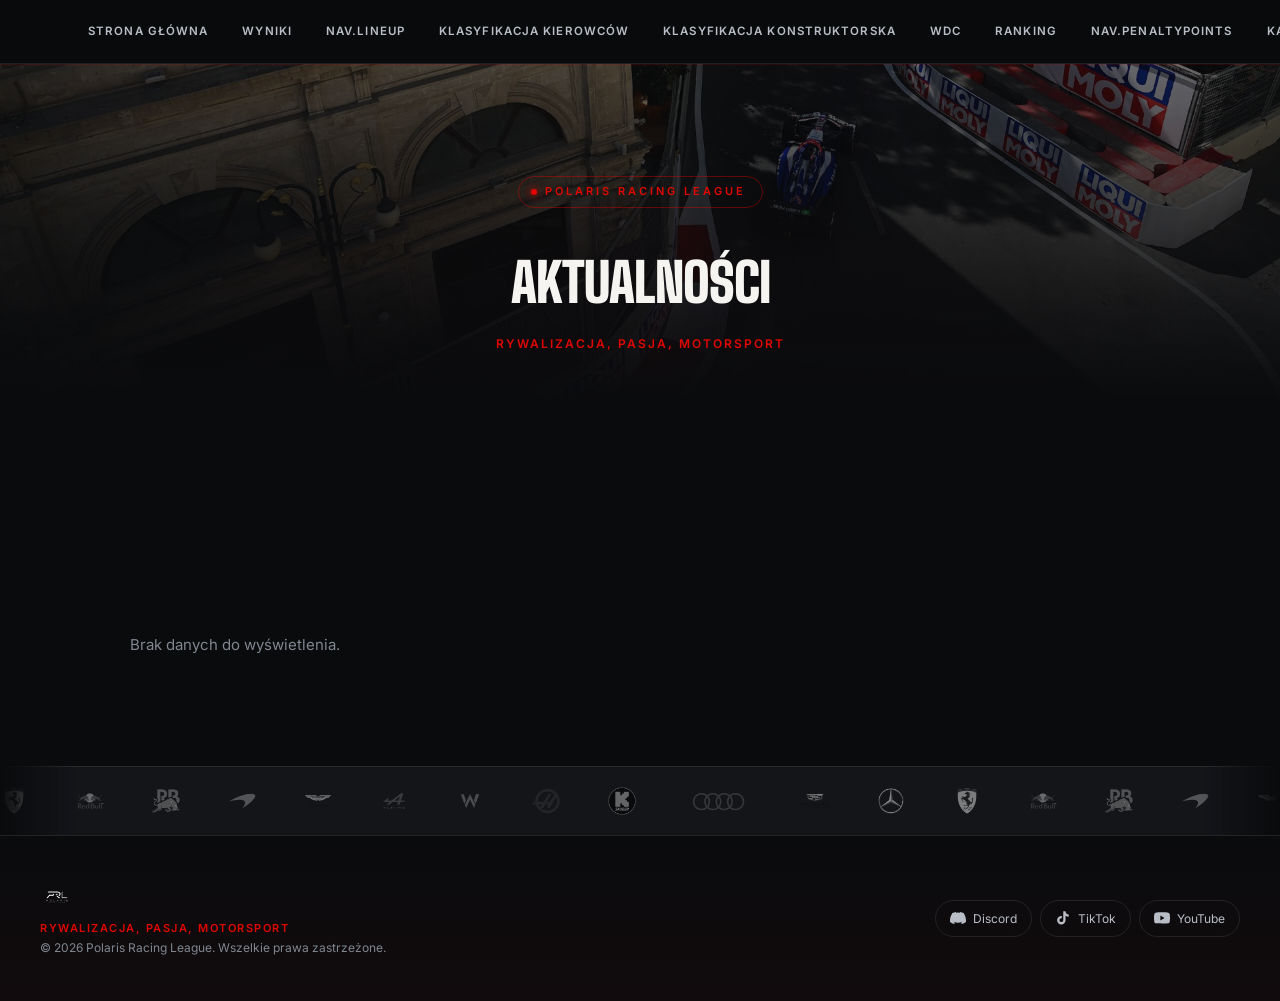
==== commit 40913e05: "Add files via upload" ====
--- a/aktualnosci.html
+++ b/aktualnosci.html
@@ -16,12 +16,15 @@
   <ul class="nav-links">
     <li><a href="index.html"><span class="icon nav-link-icon" aria-hidden="true"><svg viewBox="0 0 24 24" fill="none" stroke="currentColor" stroke-width="2" stroke-linecap="round" stroke-linejoin="round"><path d="M3 10.5 12 3l9 7.5V20a1 1 0 0 1-1 1H4a1 1 0 0 1-1-1z"></path><polyline points="9 21 9 13 15 13 15 21"></polyline></svg></span><span data-i18n="nav.home">Strona główna</span></a></li>
     <li><a href="wyniki.html"><span class="icon nav-link-icon" aria-hidden="true"><svg viewBox="0 0 24 24" fill="currentColor"><rect x="4" y="2" width="2" height="20"></rect><rect x="6" y="3" width="3" height="3"></rect><rect x="12" y="3" width="3" height="3"></rect><rect x="9" y="6" width="3" height="3"></rect><rect x="15" y="6" width="3" height="3"></rect><rect x="6" y="9" width="3" height="3"></rect><rect x="12" y="9" width="3" height="3"></rect></svg></span><span data-i18n="nav.results">Wyniki</span></a></li>
+    <li><a href="lineup.html"><span class="icon nav-link-icon" aria-hidden="true"><svg viewBox="0 0 24 24" fill="none" stroke="currentColor" stroke-width="2" stroke-linecap="round" stroke-linejoin="round"><circle cx="5" cy="6" r="2"></circle><circle cx="12" cy="6" r="2"></circle><circle cx="19" cy="6" r="2"></circle><circle cx="5" cy="14" r="2"></circle><circle cx="12" cy="14" r="2"></circle><circle cx="19" cy="14" r="2"></circle><line x1="5" y1="20" x2="19" y2="20"></line></svg></span><span data-i18n="nav.lineup">Lineup</span></a></li>
     <li><a href="klasyfikacja.html"><span class="icon nav-link-icon" aria-hidden="true"><svg viewBox="0 0 24 24" fill="none" stroke="currentColor" stroke-width="2" stroke-linecap="round" stroke-linejoin="round"><path d="M8 3 5 10"></path><path d="M16 3l3 7"></path><circle cx="12" cy="15" r="6"></circle></svg></span><span data-i18n="nav.driverStandings">Klasyfikacja Kierowców</span></a></li>
     <li><a href="konstruktorzy.html"><span class="icon nav-link-icon" aria-hidden="true"><svg viewBox="0 0 24 24" fill="none" stroke="currentColor" stroke-width="2" stroke-linecap="round" stroke-linejoin="round"><path d="M4 15a8 8 0 0 1 16 0"></path><path d="M3 15h18v2a1 1 0 0 1-1 1H4a1 1 0 0 1-1-1v-2z"></path><line x1="12" y1="7" x2="12" y2="10"></line></svg></span><span data-i18n="nav.constructorStandings">Klasyfikacja Konstruktorska</span></a></li>
     <li><a href="wdc.html"><span class="icon nav-link-icon" aria-hidden="true"><svg viewBox="0 0 24 24" fill="currentColor"><path d="M3 18h18l1-9-5.5 3.5L12 5.5 7.5 12.5 2 9l1 9z"></path><rect x="3" y="19" width="18" height="2" rx="1"></rect></svg></span>WDC</a></li>
     <li><a href="ranking.html"><span class="icon nav-link-icon" aria-hidden="true"><svg viewBox="0 0 24 24" fill="none" stroke="currentColor" stroke-width="2" stroke-linecap="round" stroke-linejoin="round"><line x1="6" y1="20" x2="6" y2="14"></line><line x1="12" y1="20" x2="12" y2="9"></line><line x1="18" y1="20" x2="18" y2="4"></line></svg></span><span data-i18n="nav.ranking">Ranking</span></a></li>
+    <li><a href="punkty-karne.html"><span class="icon nav-link-icon" aria-hidden="true"><svg viewBox="0 0 24 24" fill="none" stroke="currentColor" stroke-width="2" stroke-linecap="round" stroke-linejoin="round"><path d="M12 3 2 20h20L12 3z"></path><line x1="12" y1="10" x2="12" y2="14"></line><line x1="12" y1="17" x2="12" y2="17.01"></line></svg></span><span data-i18n="nav.penaltyPoints">Punkty karne</span></a></li>
     <li><a href="kalendarz.html"><span class="icon nav-link-icon" aria-hidden="true"><svg viewBox="0 0 24 24" fill="none" stroke="currentColor" stroke-width="2" stroke-linecap="round" stroke-linejoin="round"><rect x="3" y="5" width="18" height="16" rx="2"></rect><line x1="16" y1="3" x2="16" y2="7"></line><line x1="8" y1="3" x2="8" y2="7"></line><line x1="3" y1="10" x2="21" y2="10"></line></svg></span><span data-i18n="nav.calendar">Kalendarz</span></a></li>
     <li><a href="hall-of-fame.html"><span class="icon nav-link-icon" aria-hidden="true"><svg viewBox="0 0 24 24" fill="currentColor"><path d="M12 2.5l2.9 6 6.6.7-4.9 4.5 1.3 6.5-5.9-3.3-5.9 3.3 1.3-6.5-4.9-4.5 6.6-.7z"></path></svg></span>Hall of Fame</a></li>
+    <li><a href="clipy.html"><span class="icon nav-link-icon" aria-hidden="true"><svg viewBox="0 0 24 24" fill="none" stroke="currentColor" stroke-width="2" stroke-linecap="round" stroke-linejoin="round"><rect x="3" y="6" width="18" height="14" rx="2"></rect><path d="M3 6l3-3h4l-2 3"></path><path d="M11 6l3-3h4l-2 3"></path><polygon points="10.5 11 10.5 16 15 13.5" fill="currentColor" stroke="none"></polygon></svg></span><span data-i18n="nav.clipy">Clipy</span></a></li>
     <li><a href="aktualnosci.html" class="active"><span class="icon nav-link-icon" aria-hidden="true"><svg viewBox="0 0 24 24" fill="none" stroke="currentColor" stroke-width="2" stroke-linecap="round" stroke-linejoin="round"><rect x="3" y="4" width="18" height="16" rx="2"></rect><line x1="7" y1="9" x2="17" y2="9"></line><line x1="7" y1="13" x2="17" y2="13"></line><line x1="7" y1="17" x2="13" y2="17"></line></svg></span><span data-i18n="nav.news">Aktualności</span></a></li>
     <li><a href="partnerstwa.html"><span class="icon nav-link-icon" aria-hidden="true"><svg viewBox="0 0 24 24" fill="none" stroke="currentColor" stroke-width="2" stroke-linecap="round" stroke-linejoin="round"><rect x="3" y="7" width="18" height="13" rx="2"></rect><path d="M8 7V5a2 2 0 0 1 2-2h4a2 2 0 0 1 2 2v2"></path><line x1="3" y1="13" x2="21" y2="13"></line></svg></span><span data-i18n="nav.partners">Partnerstwa</span></a></li>
     <li><a href="https://discord.gg/ZwvXkqyvb7" target="_blank" class="nav-cta">Discord</a></li>
@@ -31,12 +34,15 @@
 <div class="mobile-menu" id="mobile-menu">
   <a href="index.html"><span class="icon" aria-hidden="true"><svg viewBox="0 0 24 24" fill="none" stroke="currentColor" stroke-width="2" stroke-linecap="round" stroke-linejoin="round"><path d="M3 10.5 12 3l9 7.5V20a1 1 0 0 1-1 1H4a1 1 0 0 1-1-1z"></path><polyline points="9 21 9 13 15 13 15 21"></polyline></svg></span><span data-i18n="nav.home">Strona główna</span></a>
   <a href="wyniki.html"><span class="icon" aria-hidden="true"><svg viewBox="0 0 24 24" fill="currentColor"><rect x="4" y="2" width="2" height="20"></rect><rect x="6" y="3" width="3" height="3"></rect><rect x="12" y="3" width="3" height="3"></rect><rect x="9" y="6" width="3" height="3"></rect><rect x="15" y="6" width="3" height="3"></rect><rect x="6" y="9" width="3" height="3"></rect><rect x="12" y="9" width="3" height="3"></rect></svg></span><span data-i18n="nav.results">Wyniki</span></a>
+  <a href="lineup.html"><span class="icon" aria-hidden="true"><svg viewBox="0 0 24 24" fill="none" stroke="currentColor" stroke-width="2" stroke-linecap="round" stroke-linejoin="round"><circle cx="5" cy="6" r="2"></circle><circle cx="12" cy="6" r="2"></circle><circle cx="19" cy="6" r="2"></circle><circle cx="5" cy="14" r="2"></circle><circle cx="12" cy="14" r="2"></circle><circle cx="19" cy="14" r="2"></circle><line x1="5" y1="20" x2="19" y2="20"></line></svg></span><span data-i18n="nav.lineup">Lineup</span></a>
   <a href="klasyfikacja.html"><span class="icon" aria-hidden="true"><svg viewBox="0 0 24 24" fill="none" stroke="currentColor" stroke-width="2" stroke-linecap="round" stroke-linejoin="round"><path d="M8 3 5 10"></path><path d="M16 3l3 7"></path><circle cx="12" cy="15" r="6"></circle></svg></span><span data-i18n="nav.driverStandings">Klasyfikacja Kierowców</span></a>
   <a href="konstruktorzy.html"><span class="icon" aria-hidden="true"><svg viewBox="0 0 24 24" fill="none" stroke="currentColor" stroke-width="2" stroke-linecap="round" stroke-linejoin="round"><path d="M4 15a8 8 0 0 1 16 0"></path><path d="M3 15h18v2a1 1 0 0 1-1 1H4a1 1 0 0 1-1-1v-2z"></path><line x1="12" y1="7" x2="12" y2="10"></line></svg></span><span data-i18n="nav.constructorStandings">Klasyfikacja Konstruktorska</span></a>
   <a href="wdc.html"><span class="icon" aria-hidden="true"><svg viewBox="0 0 24 24" fill="currentColor"><path d="M3 18h18l1-9-5.5 3.5L12 5.5 7.5 12.5 2 9l1 9z"></path><rect x="3" y="19" width="18" height="2" rx="1"></rect></svg></span>WDC</a>
   <a href="ranking.html"><span class="icon" aria-hidden="true"><svg viewBox="0 0 24 24" fill="none" stroke="currentColor" stroke-width="2" stroke-linecap="round" stroke-linejoin="round"><line x1="6" y1="20" x2="6" y2="14"></line><line x1="12" y1="20" x2="12" y2="9"></line><line x1="18" y1="20" x2="18" y2="4"></line></svg></span><span data-i18n="nav.ranking">Ranking</span></a>
+  <a href="punkty-karne.html"><span class="icon" aria-hidden="true"><svg viewBox="0 0 24 24" fill="none" stroke="currentColor" stroke-width="2" stroke-linecap="round" stroke-linejoin="round"><path d="M12 3 2 20h20L12 3z"></path><line x1="12" y1="10" x2="12" y2="14"></line><line x1="12" y1="17" x2="12" y2="17.01"></line></svg></span><span data-i18n="nav.penaltyPoints">Punkty karne</span></a>
   <a href="kalendarz.html"><span class="icon" aria-hidden="true"><svg viewBox="0 0 24 24" fill="none" stroke="currentColor" stroke-width="2" stroke-linecap="round" stroke-linejoin="round"><rect x="3" y="5" width="18" height="16" rx="2"></rect><line x1="16" y1="3" x2="16" y2="7"></line><line x1="8" y1="3" x2="8" y2="7"></line><line x1="3" y1="10" x2="21" y2="10"></line></svg></span><span data-i18n="nav.calendar">Kalendarz</span></a>
   <a href="hall-of-fame.html"><span class="icon" aria-hidden="true"><svg viewBox="0 0 24 24" fill="currentColor"><path d="M12 2.5l2.9 6 6.6.7-4.9 4.5 1.3 6.5-5.9-3.3-5.9 3.3 1.3-6.5-4.9-4.5 6.6-.7z"></path></svg></span>Hall of Fame</a>
+  <a href="clipy.html"><span class="icon" aria-hidden="true"><svg viewBox="0 0 24 24" fill="none" stroke="currentColor" stroke-width="2" stroke-linecap="round" stroke-linejoin="round"><rect x="3" y="6" width="18" height="14" rx="2"></rect><path d="M3 6l3-3h4l-2 3"></path><path d="M11 6l3-3h4l-2 3"></path><polygon points="10.5 11 10.5 16 15 13.5" fill="currentColor" stroke="none"></polygon></svg></span><span data-i18n="nav.clipy">Clipy</span></a>
   <a href="aktualnosci.html"><span class="icon" aria-hidden="true"><svg viewBox="0 0 24 24" fill="none" stroke="currentColor" stroke-width="2" stroke-linecap="round" stroke-linejoin="round"><rect x="3" y="4" width="18" height="16" rx="2"></rect><line x1="7" y1="9" x2="17" y2="9"></line><line x1="7" y1="13" x2="17" y2="13"></line><line x1="7" y1="17" x2="13" y2="17"></line></svg></span><span data-i18n="nav.news">Aktualności</span></a>
   <a href="partnerstwa.html"><span class="icon" aria-hidden="true"><svg viewBox="0 0 24 24" fill="none" stroke="currentColor" stroke-width="2" stroke-linecap="round" stroke-linejoin="round"><rect x="3" y="7" width="18" height="13" rx="2"></rect><path d="M8 7V5a2 2 0 0 1 2-2h4a2 2 0 0 1 2 2v2"></path><line x1="3" y1="13" x2="21" y2="13"></line></svg></span><span data-i18n="nav.partners">Partnerstwa</span></a>
   <a href="https://discord.gg/ZwvXkqyvb7" target="_blank">Discord ↗</a>
--- a/css/style.css
+++ b/css/style.css
@@ -597,6 +597,11 @@
 }
 .driver-name { font-weight: 600; font-size: 13px; }
 .driver-realname { display: block; font-size: 11px; color: var(--gray); }
+/* Flaga narodowości kierowcy (Sklady/{Tier}/sklad.json → country) — obok
+   .driver-number wszędzie, gdzie ten się pokazuje. */
+.driver-flag { display: inline-flex; align-items: center; margin-right: 8px; flex-shrink: 0; }
+.driver-flag-img { width: 18px; height: auto; border-radius: 2px; display: block; box-shadow: 0 1px 3px rgba(0,0,0,0.4); }
+.driver-flag-fallback { width: 1.1em; height: 0.85em; color: var(--gray); }
 .penalty-badge {
   margin-left: 10px;
   font-family: var(--font-mono);
@@ -1017,8 +1022,8 @@
 /* ─── HERO LOGO ──────────────────────────────────── */
 .hero-logo-wrap { margin: 1rem 0; }
 .hero-logo {
-  max-height: 160px;
-  max-width: 420px;
+  max-height: 210px;
+  max-width: 540px;
   width: 100%;
   object-fit: contain;
   display: block;
@@ -1080,6 +1085,13 @@
   border-bottom-color: transparent;
 }
 .page-hero.has-track-bg::before { content: none; }
+/* Kratka w rogu (.page-hero::after) ma sens tylko na płaskim tle — gdy
+   wczyta się prawdziwe zdjęcie toru, zostawiona bez wyłączenia dawała
+   widoczną ukośną "kreskę"/teksturę w rogu zdjęcia na Wynikach i Kalendarzu
+   (jedyne dwie strony bez .has-icon-watermark/.hof-hero, więc bez własnej,
+   bardziej szczegółowej reguły wyłączającej ją). Jedna wspólna reguła
+   pokrywa to na każdej stronie naraz. */
+.page-hero.has-track-bg::after { content: none; }
 
 /* Rotating background carousel (assets/hero-photos/, see initHeroPhotoCarousel()
    in app.js) for pages with no single natural photo of their own. The dark
@@ -1132,6 +1144,9 @@
 }
 .icon-watermark-partners::after {
   background-image: url("data:image/svg+xml,%3Csvg xmlns='http://www.w3.org/2000/svg' viewBox='0 0 24 24' fill='none' stroke='%23f5f4f1' stroke-width='2' stroke-linecap='round' stroke-linejoin='round'%3E%3Crect x='3' y='7' width='18' height='13' rx='2'/%3E%3Cpath d='M8 7V5a2 2 0 0 1 2-2h4a2 2 0 0 1 2 2v2'/%3E%3Cline x1='3' y1='13' x2='21' y2='13'/%3E%3C/svg%3E");
+}
+.icon-watermark-ranking::after {
+  background-image: url("data:image/svg+xml,%3Csvg xmlns='http://www.w3.org/2000/svg' viewBox='0 0 24 24' fill='none' stroke='%23f5f4f1' stroke-width='2' stroke-linecap='round' stroke-linejoin='round'%3E%3Cline x1='6' y1='20' x2='6' y2='14'/%3E%3Cline x1='12' y1='20' x2='12' y2='9'/%3E%3Cline x1='18' y1='20' x2='18' y2='4'/%3E%3C/svg%3E");
 }
 
 /* Subtle ambient red glow behind the first content block under the hero on
@@ -1749,6 +1764,101 @@
   color: var(--gray);
 }
 
+/* ─── RANKING PAGE ───────────────────────────────── */
+/* Pionowa lista 10 wierszy kategorii — każdy domyślnie pokazuje tylko
+   lidera, kliknięcie rozwija miejsca 2-5. Reużywa w 100% .dd/.dd-trigger/
+   .dd-panel (css powyżej, "DRIVER CLICK DETAILS") — te same klasy co
+   rozwijane szczegóły kierowcy w tabelach, więc initDriverDetailToggle()
+   już obsługuje kliknięcie bez żadnej nowej logiki JS. */
+.ranking-list {
+  display: flex;
+  flex-direction: column;
+  gap: 0.6rem;
+  max-width: 900px;
+  margin: 0 auto;
+  padding: 0 clamp(1rem, 5vw, 2.5rem) 3rem;
+}
+.ranking-item {
+  background: var(--surface);
+  border: 1px solid var(--border);
+  border-radius: 10px;
+  overflow: hidden;
+  transition: border-color 0.2s, box-shadow 0.2s;
+}
+.ranking-item:hover { border-color: rgba(225,6,0,0.35); }
+.ranking-item-trigger {
+  display: flex;
+  align-items: center;
+  gap: 12px;
+  padding: 12px 18px;
+}
+div.ranking-item-trigger { cursor: default; } /* niekliknięte wiersze (bez .dd-trigger) — bez kursora "pointer" */
+.ranking-item-icon {
+  display: flex; align-items: center; justify-content: center;
+  width: 26px; height: 26px; flex-shrink: 0;
+  color: var(--red);
+}
+.ranking-item-icon .icon { width: 17px; height: 17px; }
+.ranking-item-title-wrap {
+  display: flex; flex-direction: column; gap: 2px;
+  flex: 0 0 auto;
+  width: clamp(130px, 19vw, 210px);
+}
+.ranking-item-title {
+  font-family: var(--font-display);
+  font-size: 13.5px;
+  font-weight: 800;
+  letter-spacing: -0.1px;
+  color: var(--white);
+  line-height: 1.25;
+}
+.ranking-item-note {
+  font-size: 9.5px;
+  color: var(--gray);
+  font-family: var(--font-mono);
+}
+.ranking-item-empty { margin-left: auto; color: var(--gray); font-size: 12px; }
+.ranking-item-chevron {
+  display: flex; flex-shrink: 0;
+  color: var(--gray);
+  transition: transform 0.25s ease;
+}
+.ranking-item-chevron .icon { width: 14px; height: 14px; }
+.dd.dd-open .ranking-item-chevron, .dd:focus-within .ranking-item-chevron { transform: rotate(180deg); }
+.ranking-item-panel-content {
+  max-width: none; /* nadpisuje domyślne 300px z .dd-panel-content (dostrojone do wąskiej komórki tabeli) */
+  padding: 10px 18px 14px;
+}
+.ranking-card-list { list-style: none; }
+.ranking-row {
+  display: flex;
+  align-items: center;
+  gap: 10px;
+  padding: 4px 0;
+}
+.ranking-row-pos {
+  display: flex; align-items: center; justify-content: center;
+  width: 18px; height: 18px; flex-shrink: 0;
+  font-family: var(--font-mono); font-size: 11px; font-weight: 700;
+  color: var(--gray);
+}
+/* Wiersz lidera renderuje się wyłącznie wewnątrz .ranking-item-trigger (patrz
+   renderRankingItem() w app.js) — złoty numer "1" tylko tam, nie w rozwiniętej
+   liście miejsc 2+. */
+.ranking-item-trigger .ranking-row { flex: 1; min-width: 0; padding: 0; }
+.ranking-item-trigger .ranking-row-pos { color: var(--gold); }
+.ranking-row-avatar { width: 24px; height: 24px; object-fit: contain; object-position: bottom; flex-shrink: 0; }
+.ranking-row-name {
+  flex: 1; min-width: 0;
+  font-size: 12.5px; font-weight: 600; color: var(--white);
+  display: flex; align-items: center;
+  overflow: hidden; text-overflow: ellipsis; white-space: nowrap;
+}
+.ranking-row-value {
+  font-family: var(--font-mono); font-size: 13px; font-weight: 700;
+  color: var(--red); flex-shrink: 0;
+}
+
 /* ─── HALL OF FAME — CUSTOM HERO ──────────────────── */
 .hof-hero {
   min-height: 42vh;
@@ -1774,6 +1884,11 @@
 }
 .hof-hero.has-track-bg::after { content: none; }
 .hof-hero.has-track-bg {
+  /* Ten sam brakujący fallback, który dawał podpikselową szparę gdzie
+     indziej (patrz .page-hero.has-track-bg) — tu też trzeba dopasować
+     background-color do ciemnego końca gradientu, inaczej dziedziczy
+     jaśniejsze var(--surface) z bazowego .page-hero. */
+  background-color: var(--black);
   background-size: cover, cover, 180%;
   background-position: center, center, center 35%;
 }
@@ -1971,15 +2086,15 @@
 .news-card, .hof-clip-card, .wdc-card, .cal-card, .partner-card {
   animation: fadeUp 0.5s ease both;
 }
-.news-grid > *:nth-child(1),  .hof-grid > *:nth-child(1),  .wdc-grid > *:nth-child(1),  .calendar-grid > *:nth-child(1),  .partners-grid > *:nth-child(1)  { animation-delay: .02s; }
-.news-grid > *:nth-child(2),  .hof-grid > *:nth-child(2),  .wdc-grid > *:nth-child(2),  .calendar-grid > *:nth-child(2),  .partners-grid > *:nth-child(2)  { animation-delay: .08s; }
-.news-grid > *:nth-child(3),  .hof-grid > *:nth-child(3),  .wdc-grid > *:nth-child(3),  .calendar-grid > *:nth-child(3),  .partners-grid > *:nth-child(3)  { animation-delay: .14s; }
-.news-grid > *:nth-child(4),  .hof-grid > *:nth-child(4),  .wdc-grid > *:nth-child(4),  .calendar-grid > *:nth-child(4),  .partners-grid > *:nth-child(4)  { animation-delay: .20s; }
-.news-grid > *:nth-child(5),  .hof-grid > *:nth-child(5),  .wdc-grid > *:nth-child(5),  .calendar-grid > *:nth-child(5),  .partners-grid > *:nth-child(5)  { animation-delay: .26s; }
-.news-grid > *:nth-child(6),  .hof-grid > *:nth-child(6),  .wdc-grid > *:nth-child(6),  .calendar-grid > *:nth-child(6),  .partners-grid > *:nth-child(6)  { animation-delay: .32s; }
-.news-grid > *:nth-child(7),  .hof-grid > *:nth-child(7),  .wdc-grid > *:nth-child(7),  .calendar-grid > *:nth-child(7),  .partners-grid > *:nth-child(7)  { animation-delay: .38s; }
-.news-grid > *:nth-child(8),  .hof-grid > *:nth-child(8),  .wdc-grid > *:nth-child(8),  .calendar-grid > *:nth-child(8),  .partners-grid > *:nth-child(8)  { animation-delay: .44s; }
-.news-grid > *:nth-child(n+9), .hof-grid > *:nth-child(n+9), .wdc-grid > *:nth-child(n+9), .calendar-grid > *:nth-child(n+9), .partners-grid > *:nth-child(n+9) { animation-delay: .5s; }
+.news-grid > *:nth-child(1),  .hof-grid > *:nth-child(1),  .wdc-grid > *:nth-child(1),  .calendar-grid > *:nth-child(1),  .partners-grid > *:nth-child(1),  .ranking-list > *:nth-child(1)  { animation-delay: .02s; }
+.news-grid > *:nth-child(2),  .hof-grid > *:nth-child(2),  .wdc-grid > *:nth-child(2),  .calendar-grid > *:nth-child(2),  .partners-grid > *:nth-child(2),  .ranking-list > *:nth-child(2)  { animation-delay: .08s; }
+.news-grid > *:nth-child(3),  .hof-grid > *:nth-child(3),  .wdc-grid > *:nth-child(3),  .calendar-grid > *:nth-child(3),  .partners-grid > *:nth-child(3),  .ranking-list > *:nth-child(3)  { animation-delay: .14s; }
+.news-grid > *:nth-child(4),  .hof-grid > *:nth-child(4),  .wdc-grid > *:nth-child(4),  .calendar-grid > *:nth-child(4),  .partners-grid > *:nth-child(4),  .ranking-list > *:nth-child(4)  { animation-delay: .20s; }
+.news-grid > *:nth-child(5),  .hof-grid > *:nth-child(5),  .wdc-grid > *:nth-child(5),  .calendar-grid > *:nth-child(5),  .partners-grid > *:nth-child(5),  .ranking-list > *:nth-child(5)  { animation-delay: .26s; }
+.news-grid > *:nth-child(6),  .hof-grid > *:nth-child(6),  .wdc-grid > *:nth-child(6),  .calendar-grid > *:nth-child(6),  .partners-grid > *:nth-child(6),  .ranking-list > *:nth-child(6)  { animation-delay: .32s; }
+.news-grid > *:nth-child(7),  .hof-grid > *:nth-child(7),  .wdc-grid > *:nth-child(7),  .calendar-grid > *:nth-child(7),  .partners-grid > *:nth-child(7),  .ranking-list > *:nth-child(7)  { animation-delay: .38s; }
+.news-grid > *:nth-child(8),  .hof-grid > *:nth-child(8),  .wdc-grid > *:nth-child(8),  .calendar-grid > *:nth-child(8),  .partners-grid > *:nth-child(8),  .ranking-list > *:nth-child(8)  { animation-delay: .44s; }
+.news-grid > *:nth-child(n+9), .hof-grid > *:nth-child(n+9), .wdc-grid > *:nth-child(n+9), .calendar-grid > *:nth-child(n+9), .partners-grid > *:nth-child(n+9), .ranking-list > *:nth-child(n+9) { animation-delay: .5s; }
 
 table.results tbody tr, table.standings tbody tr {
   animation: fadeUp 0.35s ease both;
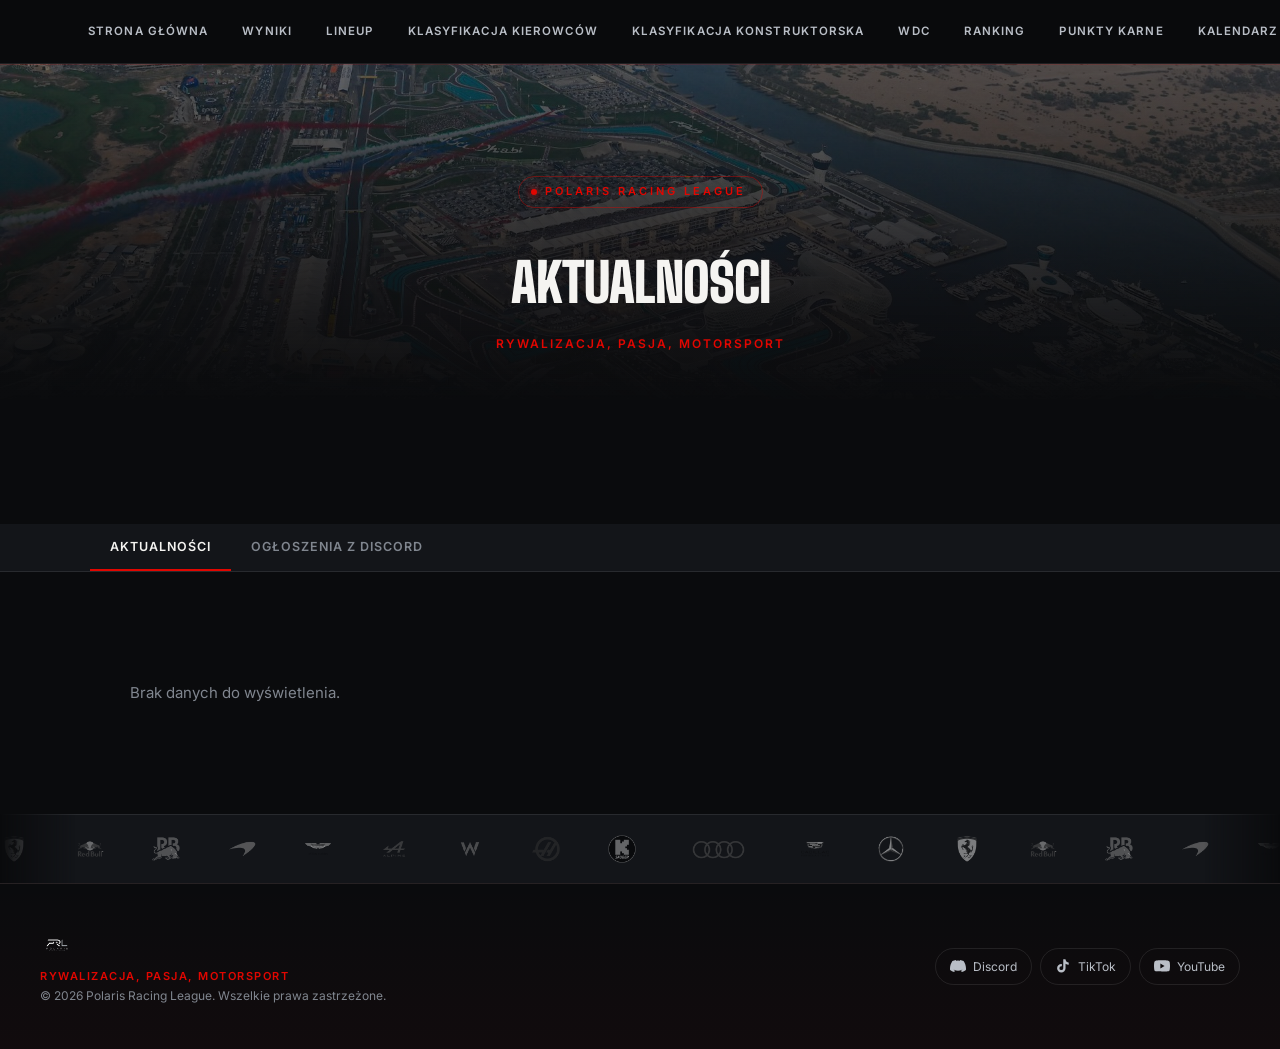
==== commit 2b0d02a2: "Aktualnosci: nowa zakladka Ogloszenia z Discord" ====
--- a/aktualnosci.html
+++ b/aktualnosci.html
@@ -58,6 +58,10 @@
 
   <div id="league-stats"></div>
 
+  <div class="season-tabs-wrap">
+    <div class="season-tabs" id="aktualnosci-tabs"></div>
+  </div>
+
   <section>
     <div id="news-grid"><p style="color:var(--gray)" data-i18n="loading">Ładowanie…</p></div>
   </section>
--- a/css/style.css
+++ b/css/style.css
@@ -597,6 +597,7 @@
 }
 .driver-name { font-weight: 600; font-size: 13px; }
 .driver-realname { display: block; font-size: 11px; color: var(--gray); }
+.driver-discord-nick { display: block; font-size: 10.5px; color: var(--gray); opacity: 0.75; }
 /* Flaga narodowości kierowcy (Sklady/{Tier}/sklad.json → country) — obok
    .driver-number wszędzie, gdzie ten się pokazuje. */
 .driver-flag { display: inline-flex; align-items: center; margin-right: 8px; flex-shrink: 0; }
@@ -1001,6 +1002,15 @@
   footer { flex-direction: column; align-items: flex-start; }
   .cal-featured-card { grid-template-columns: 1fr; }
   .cal-featured-photo { min-height: 160px; }
+  .results-row { flex-wrap: wrap; gap: 6px 14px; }
+  .results-row-round { order: 1; flex: 0 0 auto; }
+  .results-row-track { order: 2; flex: 1 1 100%; }
+  .results-row-winner { order: 3; flex: 1 1 auto; }
+  .results-row-fastest { order: 4; min-width: 0; }
+  .results-row-chevron { order: 5; }
+  .next-round-teaser { grid-template-columns: 1fr; }
+  .next-round-teaser-photo { min-height: 140px; }
+  .constructor-leader-gap { margin-left: 0; flex-basis: 100%; }
 }
 
 /* ─── SCROLL FADE-IN ─────────────────────────────── */
@@ -1147,6 +1157,15 @@
 }
 .icon-watermark-ranking::after {
   background-image: url("data:image/svg+xml,%3Csvg xmlns='http://www.w3.org/2000/svg' viewBox='0 0 24 24' fill='none' stroke='%23f5f4f1' stroke-width='2' stroke-linecap='round' stroke-linejoin='round'%3E%3Cline x1='6' y1='20' x2='6' y2='14'/%3E%3Cline x1='12' y1='20' x2='12' y2='9'/%3E%3Cline x1='18' y1='20' x2='18' y2='4'/%3E%3C/svg%3E");
+}
+.icon-watermark-lineup::after {
+  background-image: url("data:image/svg+xml,%3Csvg xmlns='http://www.w3.org/2000/svg' viewBox='0 0 24 24' fill='none' stroke='%23f5f4f1' stroke-width='2' stroke-linecap='round' stroke-linejoin='round'%3E%3Ccircle cx='5' cy='6' r='2'/%3E%3Ccircle cx='12' cy='6' r='2'/%3E%3Ccircle cx='19' cy='6' r='2'/%3E%3Ccircle cx='5' cy='14' r='2'/%3E%3Ccircle cx='12' cy='14' r='2'/%3E%3Ccircle cx='19' cy='14' r='2'/%3E%3Cline x1='5' y1='20' x2='19' y2='20'/%3E%3C/svg%3E");
+}
+.icon-watermark-clipy::after {
+  background-image: url("data:image/svg+xml,%3Csvg xmlns='http://www.w3.org/2000/svg' viewBox='0 0 24 24' fill='none' stroke='%23f5f4f1' stroke-width='2' stroke-linecap='round' stroke-linejoin='round'%3E%3Crect x='3' y='6' width='18' height='14' rx='2'/%3E%3Cpath d='M3 6l3-3h4l-2 3'/%3E%3Cpath d='M11 6l3-3h4l-2 3'/%3E%3Cpolygon points='10.5 11 10.5 16 15 13.5' fill='%23f5f4f1' stroke='none'/%3E%3C/svg%3E");
+}
+.icon-watermark-punktykarne::after {
+  background-image: url("data:image/svg+xml,%3Csvg xmlns='http://www.w3.org/2000/svg' viewBox='0 0 24 24' fill='none' stroke='%23f5f4f1' stroke-width='2' stroke-linecap='round' stroke-linejoin='round'%3E%3Cpath d='M12 3 2 20h20L12 3z'/%3E%3Cline x1='12' y1='10' x2='12' y2='14'/%3E%3Cline x1='12' y1='17' x2='12' y2='17.01'/%3E%3C/svg%3E");
 }
 
 /* Subtle ambient red glow behind the first content block under the hero on
@@ -1859,6 +1878,266 @@
   color: var(--red); flex-shrink: 0;
 }
 
+/* ─── WYNIKI RESULTS LIST ────────────────────────── */
+/* Lista wierszy zamiast siatki kart (.calendar-grid/.cal-card) — to główny
+   wizualny odróżnik strony Wyniki od Kalendarza. Mieści się wewnątrz zwykłego
+   <section>, który już ma max-width:1100px + padding (patrz `section` u góry
+   pliku), więc sama lista nie potrzebuje własnych marginesów bocznych. */
+.results-list { display: flex; flex-direction: column; gap: 0.6rem; }
+.results-item {
+  background: var(--surface); border: 1px solid var(--border);
+  border-radius: 10px; overflow: hidden;
+  transition: border-color 0.2s, box-shadow 0.2s;
+}
+.results-item:hover { border-color: rgba(225,6,0,0.35); }
+.results-row {
+  display: flex; align-items: center; gap: 14px;
+  padding: 12px 18px;
+}
+div.results-row { cursor: default; } /* niekliknięty wiersz-fallback bez wyniku (rzadkie) — bez kursora "pointer" */
+.results-row-round {
+  flex: 0 0 64px;
+  font-family: var(--font-mono); font-size: 11px; font-weight: 700;
+  color: var(--gray); text-transform: uppercase; letter-spacing: 0.5px;
+}
+.results-row-track {
+  flex: 1.3; min-width: 0;
+  display: flex; align-items: center; gap: 8px;
+  font-family: var(--font-display); font-size: 14px; font-weight: 700;
+  color: var(--white);
+  overflow: hidden; text-overflow: ellipsis; white-space: nowrap;
+}
+.results-row-winner {
+  flex: 1.1; min-width: 0;
+  display: flex; align-items: center; gap: 8px;
+  font-size: 13px; font-weight: 600; color: var(--gray-light);
+  overflow: hidden; text-overflow: ellipsis; white-space: nowrap;
+}
+.results-row-avatar { width: 26px; height: 26px; object-fit: contain; object-position: bottom; flex-shrink: 0; }
+.results-row-fastest {
+  flex: 0 0 auto; min-width: 110px;
+  display: flex; align-items: center; gap: 4px;
+  font-size: 11.5px; color: var(--gray); font-family: var(--font-mono);
+}
+.results-row-fastest .icon { width: 12px; height: 12px; }
+.results-row-chevron {
+  flex: 0 0 auto; display: flex;
+  color: var(--gray);
+  transition: transform 0.25s ease;
+}
+.results-row-chevron .icon { width: 14px; height: 14px; }
+.dd.dd-open .results-row-chevron, .dd:focus-within .results-row-chevron { transform: rotate(180deg); }
+.results-row-panel-content { max-width: none; padding: 14px 18px 18px; }
+
+/* --- Punkty karne (dodano 2026-08-30) --- */
+.pk-row { display: flex; align-items: center; gap: 14px; padding: 12px 18px; }
+.pk-row-driver {
+  flex: 1; min-width: 0;
+  display: flex; align-items: center; gap: 8px;
+  font-family: var(--font-display); font-size: 14px; font-weight: 700; color: var(--white);
+  overflow: hidden; text-overflow: ellipsis; white-space: nowrap;
+}
+.pk-row-points {
+  flex: 0 0 auto; min-width: 70px; text-align: right;
+  font-family: var(--font-mono); font-size: 15px; font-weight: 700; color: var(--red);
+}
+.pk-row-chevron { flex: 0 0 auto; display: flex; color: var(--gray); transition: transform 0.25s ease; }
+.dd.dd-open .pk-row-chevron, .dd:focus-within .pk-row-chevron { transform: rotate(180deg); }
+.pk-row-panel-content { max-width: none; padding: 14px 18px 18px; }
+.pk-entry { display: flex; align-items: center; justify-content: space-between; gap: 10px; padding: 8px 0; border-bottom: 1px solid var(--border); font-size: 12.5px; }
+.pk-entry:last-child { border-bottom: none; }
+.pk-entry-main { display: flex; flex-direction: column; gap: 2px; min-width: 0; }
+.pk-entry-reason { color: var(--gray-light); overflow: hidden; text-overflow: ellipsis; white-space: nowrap; max-width: 420px; }
+.pk-entry-meta { font-size: 10.5px; color: var(--gray); font-family: var(--font-mono); }
+.pk-entry-points { font-family: var(--font-mono); font-weight: 700; color: var(--red); flex-shrink: 0; }
+.pk-entry.cancelled { opacity: 0.5; text-decoration: line-through; }
+.pk-section-title { font-family: var(--font-display); font-size: 18px; font-weight: 700; color: var(--white); margin: 2.4rem 0 0.8rem; }
+.pk-restrictions { display: flex; flex-direction: column; gap: 0.6rem; }
+.pk-restriction-item {
+  background: var(--surface); border: 1px solid var(--border); border-radius: 10px;
+  padding: 12px 18px; display: flex; align-items: center; gap: 14px; flex-wrap: wrap;
+}
+.pk-restriction-badge {
+  flex: 0 0 auto; padding: 3px 10px; border-radius: 20px; font-size: 10.5px; font-weight: 700;
+  text-transform: uppercase; letter-spacing: 0.5px;
+  background: rgba(225,6,0,0.15); color: var(--red); border: 1px solid rgba(225,6,0,0.35);
+}
+.pk-restriction-driver { font-family: var(--font-display); font-weight: 700; color: var(--white); }
+.pk-restriction-rounds { font-size: 12px; color: var(--gray-light); flex: 1; min-width: 200px; }
+.pk-restriction-reason { font-size: 11.5px; color: var(--gray); width: 100%; }
+
+/* Lider Pucharu Konstruktorów — jeden slim pasek, świadomie mniejszy niż
+   pełny .stats-strip (ten sam co dla kierowców obok), żeby nie dublować
+   mostWins/mostPodiums drugi raz w tym samym miejscu. */
+.constructor-leader-chip {
+  display: flex; align-items: center; gap: 10px; flex-wrap: wrap;
+  background: var(--surface); border: 1px solid var(--border);
+  border-radius: 10px; padding: 10px 18px;
+  font-size: 12.5px; color: var(--gray-light);
+  max-width: 1100px; margin: 0 auto 1.5rem;
+}
+.constructor-leader-label { font-size: 10px; font-weight: 700; letter-spacing: 1px; text-transform: uppercase; color: var(--gray); }
+.constructor-leader-team { color: var(--white); font-weight: 700; }
+.constructor-leader-points { font-family: var(--font-mono); font-weight: 700; color: var(--white); }
+.constructor-leader-gap { color: var(--gray); margin-left: auto; }
+
+/* Strzałka trendu lidera klasyfikacji kierowców, względem poprzedniej rundy. */
+.leader-trend {
+  display: flex; align-items: center; gap: 6px;
+  font-size: 12px; font-weight: 600; color: var(--gray-light);
+  max-width: 1100px; margin: -0.75rem auto 1.5rem;
+}
+.leader-trend-arrow { font-size: 13px; }
+.leader-trend-up .leader-trend-arrow { color: var(--success); }
+.leader-trend-down .leader-trend-arrow { color: var(--red); }
+.leader-trend-new .leader-trend-arrow { color: var(--gold); }
+
+/* Pasek najlepszych akcji sezonu — węższe karty niż .hof-grid, ten sam
+   .hof-thumb-wrap/.hof-play-overlay wewnątrz (reużyte 1:1). */
+.highlights-strip {
+  display: grid; grid-template-columns: repeat(auto-fill, minmax(180px, 1fr));
+  gap: 0.9rem; margin-bottom: 2rem;
+}
+.highlight-card {
+  display: block; background: var(--surface); border: 1px solid var(--border);
+  border-radius: 10px; overflow: hidden;
+  transition: border-color 0.2s, transform 0.2s, box-shadow 0.2s;
+}
+.highlight-card:hover { border-color: rgba(225,6,0,.4); transform: translateY(-3px); box-shadow: 0 14px 30px rgba(0,0,0,.3); }
+.highlight-card-info { padding: 10px 12px; }
+.highlight-card-round { display: block; font-size: 9.5px; font-weight: 700; letter-spacing: .5px; text-transform: uppercase; color: var(--red); }
+.highlight-card-track { display: block; font-size: 13px; font-weight: 700; color: var(--white); margin-top: 2px; }
+
+/* Zapowiedź następnej rundy — mniejsza, samodzielna karta na dole Wyników,
+   linkująca do Kalendarza (nie do wynik-wydarzenia.html — runda jeszcze się
+   nie odbyła). */
+.next-round-teaser {
+  display: grid; grid-template-columns: 200px 1fr;
+  background: var(--surface); border: 1px solid var(--border);
+  border-radius: 10px; overflow: hidden;
+  transition: border-color 0.2s, box-shadow 0.2s;
+  margin-bottom: 2rem;
+}
+.next-round-teaser:hover { border-color: var(--red); box-shadow: 0 14px 30px rgba(0,0,0,.25); }
+.next-round-teaser-photo { position: relative; min-height: 120px; }
+.next-round-teaser-photo img { position: absolute; inset: 0; width: 100%; height: 100%; object-fit: cover; object-position: center 40%; }
+.next-round-teaser-info { padding: 16px 20px; display: flex; flex-direction: column; gap: 6px; justify-content: center; }
+.next-round-teaser-eyebrow {
+  display: flex; align-items: center; gap: 6px;
+  font-size: 10px; font-weight: 700; letter-spacing: 1px; text-transform: uppercase; color: var(--red);
+}
+.next-round-teaser-title { display: flex; align-items: center; gap: 8px; font-family: var(--font-display); font-size: 16px; font-weight: 800; color: var(--white); }
+.next-round-teaser-meta { font-size: 12px; color: var(--gray-light); font-family: var(--font-mono); }
+.next-round-teaser-countdown { font-size: 11px; color: var(--gray); }
+
+/* ─── CLIPY PAGE ─────────────────────────────────── */
+.clip-grid {
+  display: grid; grid-template-columns: repeat(auto-fill, minmax(260px, 1fr));
+  gap: 1rem; max-width: 1300px; margin: 0 auto;
+  padding: 0 clamp(1rem, 5vw, 2.5rem) 3rem;
+}
+.clip-card {
+  background: var(--surface); border: 1px solid var(--border);
+  border-radius: 12px; padding: 16px; position: relative;
+  display: flex; flex-direction: column; gap: 10px;
+  transition: border-color .2s, box-shadow .2s;
+}
+.clip-card:hover { border-color: rgba(225,6,0,.35); box-shadow: 0 12px 28px rgba(0,0,0,.25); }
+.clip-card-promoted { border-color: rgba(244,196,48,.4); }
+.clip-card-promoted-badge {
+  position: absolute; top: 12px; right: 12px;
+  display: flex; align-items: center; gap: 4px;
+  font-size: 10px; font-weight: 700; letter-spacing: .5px; text-transform: uppercase;
+  color: var(--gold);
+}
+.clip-card-promoted-badge .icon { width: 12px; height: 12px; }
+.clip-card-head { display: flex; align-items: center; justify-content: space-between; gap: 10px; }
+.clip-card-author { font-family: var(--font-display); font-size: 14px; font-weight: 700; color: var(--white); }
+.clip-card-hearts { font-size: 12.5px; color: var(--gray-light); flex-shrink: 0; }
+.clip-card-caption { font-size: 13px; color: var(--gray-light); line-height: 1.4; }
+.clip-watch { padding: 1.5rem 1rem; gap: .5rem; border-radius: 8px; }
+.clip-watch .hof-watch-icon { width: 42px; height: 42px; }
+.clip-watch .hof-watch-icon .icon { width: 18px; height: 18px; }
+.clip-watch .hof-watch-label { font-size: 11px; }
+.clip-comments-dd { border-top: 1px solid var(--border); margin-top: 2px; }
+.clip-comments-trigger {
+  display: flex; align-items: center; justify-content: space-between;
+  padding-top: 10px; cursor: pointer;
+  font-size: 11.5px; color: var(--gray); font-family: var(--font-mono);
+}
+.clip-comments-chevron { display: flex; transition: transform .25s ease; }
+.clip-comments-chevron .icon { width: 12px; height: 12px; }
+.dd.dd-open .clip-comments-chevron, .dd:focus-within .clip-comments-chevron { transform: rotate(180deg); }
+.clip-comments-panel-content { max-width: none; padding: 8px 2px 2px; border-top: none; margin-top: 0; }
+.clip-comment { padding: 6px 0; border-top: 1px solid var(--border); font-size: 12px; }
+.clip-comment:first-child { border-top: none; }
+.clip-comment-author { color: var(--gray-light); font-weight: 700; margin-right: 6px; }
+.clip-comment-text { color: var(--gray); }
+
+/* ─── LINEUP PAGE ────────────────────────────────── */
+/* Karta per drużyna (nie per kierowca) — sklad.json jest z natury
+   pogrupowany drużynami, i to jedyny poziom, na którym mamy realny obrazek
+   (zdjęcie bolidu, assets/cars/) do pokazania — kierowcy dostają tylko
+   numer+flagę+imię, bez osobnych zdjęć (na tej stronie nigdy ich nie ma,
+   patrz driverAvatar()). --team-color ustawiane inline z getTeamMeta().color. */
+.lineup-grid {
+  display: grid;
+  grid-template-columns: repeat(auto-fill, minmax(300px, 1fr));
+  gap: 1rem;
+  max-width: 1300px;
+  margin: 0 auto;
+  padding: 0 clamp(1rem, 5vw, 2.5rem) 3rem;
+}
+.lineup-card {
+  position: relative;
+  background: var(--surface);
+  border: 1px solid var(--border);
+  border-radius: 12px;
+  overflow: hidden;
+  padding: 18px;
+  min-height: 168px;
+  transition: border-color .2s, box-shadow .2s;
+  box-shadow: 0 8px 22px rgba(0,0,0,0.2);
+}
+/* Delikatny odcień barwy drużyny zamiast płaskiego koloru — spójne ze
+   stonowanym, ciemnym stylem reszty strony. */
+.lineup-card::before {
+  content: '';
+  position: absolute; inset: 0;
+  background: linear-gradient(135deg, var(--team-color) 0%, transparent 60%);
+  opacity: 0.14;
+  pointer-events: none;
+}
+.lineup-card:hover { border-color: var(--team-color); box-shadow: 0 12px 28px rgba(0,0,0,0.3); }
+.lineup-card-car {
+  position: absolute;
+  right: -6px; bottom: 8px;
+  width: 60%;
+  max-width: 230px;
+  object-fit: contain;
+  filter: drop-shadow(0 8px 12px rgba(0,0,0,0.5));
+  pointer-events: none;
+}
+.lineup-card-head {
+  position: relative; z-index: 1;
+  display: flex; align-items: center; gap: 10px;
+  margin-bottom: 14px;
+}
+.lineup-card-logo { width: 30px; height: 30px; object-fit: contain; flex-shrink: 0; }
+.lineup-card-team {
+  font-family: var(--font-display);
+  font-size: 14.5px; font-weight: 800;
+  letter-spacing: -0.1px;
+  color: var(--white);
+}
+.lineup-card-drivers {
+  position: relative; z-index: 1;
+  display: flex; flex-direction: column; gap: 8px;
+  max-width: 65%; /* nie wchodzi na zdjęcie bolidu po prawej */
+}
+.lineup-driver { display: flex; align-items: center; }
+.lineup-driver-name { font-size: 13px; font-weight: 600; color: var(--gray-light); }
+
 /* ─── HALL OF FAME — CUSTOM HERO ──────────────────── */
 .hof-hero {
   min-height: 42vh;
@@ -2083,18 +2362,18 @@
 .hof-play-overlay .icon { width: 16px; height: 16px; }
 
 /* ─── STAGGERED ENTRANCE ANIMATIONS ──────────────── */
-.news-card, .hof-clip-card, .wdc-card, .cal-card, .partner-card {
+.news-card, .hof-clip-card, .wdc-card, .cal-card, .partner-card, .highlight-card, .clip-card {
   animation: fadeUp 0.5s ease both;
 }
-.news-grid > *:nth-child(1),  .hof-grid > *:nth-child(1),  .wdc-grid > *:nth-child(1),  .calendar-grid > *:nth-child(1),  .partners-grid > *:nth-child(1),  .ranking-list > *:nth-child(1)  { animation-delay: .02s; }
-.news-grid > *:nth-child(2),  .hof-grid > *:nth-child(2),  .wdc-grid > *:nth-child(2),  .calendar-grid > *:nth-child(2),  .partners-grid > *:nth-child(2),  .ranking-list > *:nth-child(2)  { animation-delay: .08s; }
-.news-grid > *:nth-child(3),  .hof-grid > *:nth-child(3),  .wdc-grid > *:nth-child(3),  .calendar-grid > *:nth-child(3),  .partners-grid > *:nth-child(3),  .ranking-list > *:nth-child(3)  { animation-delay: .14s; }
-.news-grid > *:nth-child(4),  .hof-grid > *:nth-child(4),  .wdc-grid > *:nth-child(4),  .calendar-grid > *:nth-child(4),  .partners-grid > *:nth-child(4),  .ranking-list > *:nth-child(4)  { animation-delay: .20s; }
-.news-grid > *:nth-child(5),  .hof-grid > *:nth-child(5),  .wdc-grid > *:nth-child(5),  .calendar-grid > *:nth-child(5),  .partners-grid > *:nth-child(5),  .ranking-list > *:nth-child(5)  { animation-delay: .26s; }
-.news-grid > *:nth-child(6),  .hof-grid > *:nth-child(6),  .wdc-grid > *:nth-child(6),  .calendar-grid > *:nth-child(6),  .partners-grid > *:nth-child(6),  .ranking-list > *:nth-child(6)  { animation-delay: .32s; }
-.news-grid > *:nth-child(7),  .hof-grid > *:nth-child(7),  .wdc-grid > *:nth-child(7),  .calendar-grid > *:nth-child(7),  .partners-grid > *:nth-child(7),  .ranking-list > *:nth-child(7)  { animation-delay: .38s; }
-.news-grid > *:nth-child(8),  .hof-grid > *:nth-child(8),  .wdc-grid > *:nth-child(8),  .calendar-grid > *:nth-child(8),  .partners-grid > *:nth-child(8),  .ranking-list > *:nth-child(8)  { animation-delay: .44s; }
-.news-grid > *:nth-child(n+9), .hof-grid > *:nth-child(n+9), .wdc-grid > *:nth-child(n+9), .calendar-grid > *:nth-child(n+9), .partners-grid > *:nth-child(n+9), .ranking-list > *:nth-child(n+9) { animation-delay: .5s; }
+.news-grid > *:nth-child(1),  .hof-grid > *:nth-child(1),  .wdc-grid > *:nth-child(1),  .calendar-grid > *:nth-child(1),  .partners-grid > *:nth-child(1),  .ranking-list > *:nth-child(1),  .lineup-grid > *:nth-child(1),  .results-list > *:nth-child(1),  .highlights-strip > *:nth-child(1), .clip-grid > *:nth-child(1)  { animation-delay: .02s; }
+.news-grid > *:nth-child(2),  .hof-grid > *:nth-child(2),  .wdc-grid > *:nth-child(2),  .calendar-grid > *:nth-child(2),  .partners-grid > *:nth-child(2),  .ranking-list > *:nth-child(2),  .lineup-grid > *:nth-child(2),  .results-list > *:nth-child(2),  .highlights-strip > *:nth-child(2), .clip-grid > *:nth-child(2)  { animation-delay: .08s; }
+.news-grid > *:nth-child(3),  .hof-grid > *:nth-child(3),  .wdc-grid > *:nth-child(3),  .calendar-grid > *:nth-child(3),  .partners-grid > *:nth-child(3),  .ranking-list > *:nth-child(3),  .lineup-grid > *:nth-child(3),  .results-list > *:nth-child(3),  .highlights-strip > *:nth-child(3), .clip-grid > *:nth-child(3)  { animation-delay: .14s; }
+.news-grid > *:nth-child(4),  .hof-grid > *:nth-child(4),  .wdc-grid > *:nth-child(4),  .calendar-grid > *:nth-child(4),  .partners-grid > *:nth-child(4),  .ranking-list > *:nth-child(4),  .lineup-grid > *:nth-child(4),  .results-list > *:nth-child(4),  .highlights-strip > *:nth-child(4), .clip-grid > *:nth-child(4)  { animation-delay: .20s; }
+.news-grid > *:nth-child(5),  .hof-grid > *:nth-child(5),  .wdc-grid > *:nth-child(5),  .calendar-grid > *:nth-child(5),  .partners-grid > *:nth-child(5),  .ranking-list > *:nth-child(5),  .lineup-grid > *:nth-child(5),  .results-list > *:nth-child(5),  .highlights-strip > *:nth-child(5), .clip-grid > *:nth-child(5)  { animation-delay: .26s; }
+.news-grid > *:nth-child(6),  .hof-grid > *:nth-child(6),  .wdc-grid > *:nth-child(6),  .calendar-grid > *:nth-child(6),  .partners-grid > *:nth-child(6),  .ranking-list > *:nth-child(6),  .lineup-grid > *:nth-child(6),  .results-list > *:nth-child(6),  .highlights-strip > *:nth-child(6), .clip-grid > *:nth-child(6)  { animation-delay: .32s; }
+.news-grid > *:nth-child(7),  .hof-grid > *:nth-child(7),  .wdc-grid > *:nth-child(7),  .calendar-grid > *:nth-child(7),  .partners-grid > *:nth-child(7),  .ranking-list > *:nth-child(7),  .lineup-grid > *:nth-child(7),  .results-list > *:nth-child(7),  .highlights-strip > *:nth-child(7), .clip-grid > *:nth-child(7)  { animation-delay: .38s; }
+.news-grid > *:nth-child(8),  .hof-grid > *:nth-child(8),  .wdc-grid > *:nth-child(8),  .calendar-grid > *:nth-child(8),  .partners-grid > *:nth-child(8),  .ranking-list > *:nth-child(8),  .lineup-grid > *:nth-child(8),  .results-list > *:nth-child(8),  .highlights-strip > *:nth-child(8), .clip-grid > *:nth-child(8)  { animation-delay: .44s; }
+.news-grid > *:nth-child(n+9), .hof-grid > *:nth-child(n+9), .wdc-grid > *:nth-child(n+9), .calendar-grid > *:nth-child(n+9), .partners-grid > *:nth-child(n+9), .ranking-list > *:nth-child(n+9), .lineup-grid > *:nth-child(n+9), .results-list > *:nth-child(n+9), .highlights-strip > *:nth-child(n+9), .clip-grid > *:nth-child(n+9) { animation-delay: .5s; }
 
 table.results tbody tr, table.standings tbody tr {
   animation: fadeUp 0.35s ease both;
